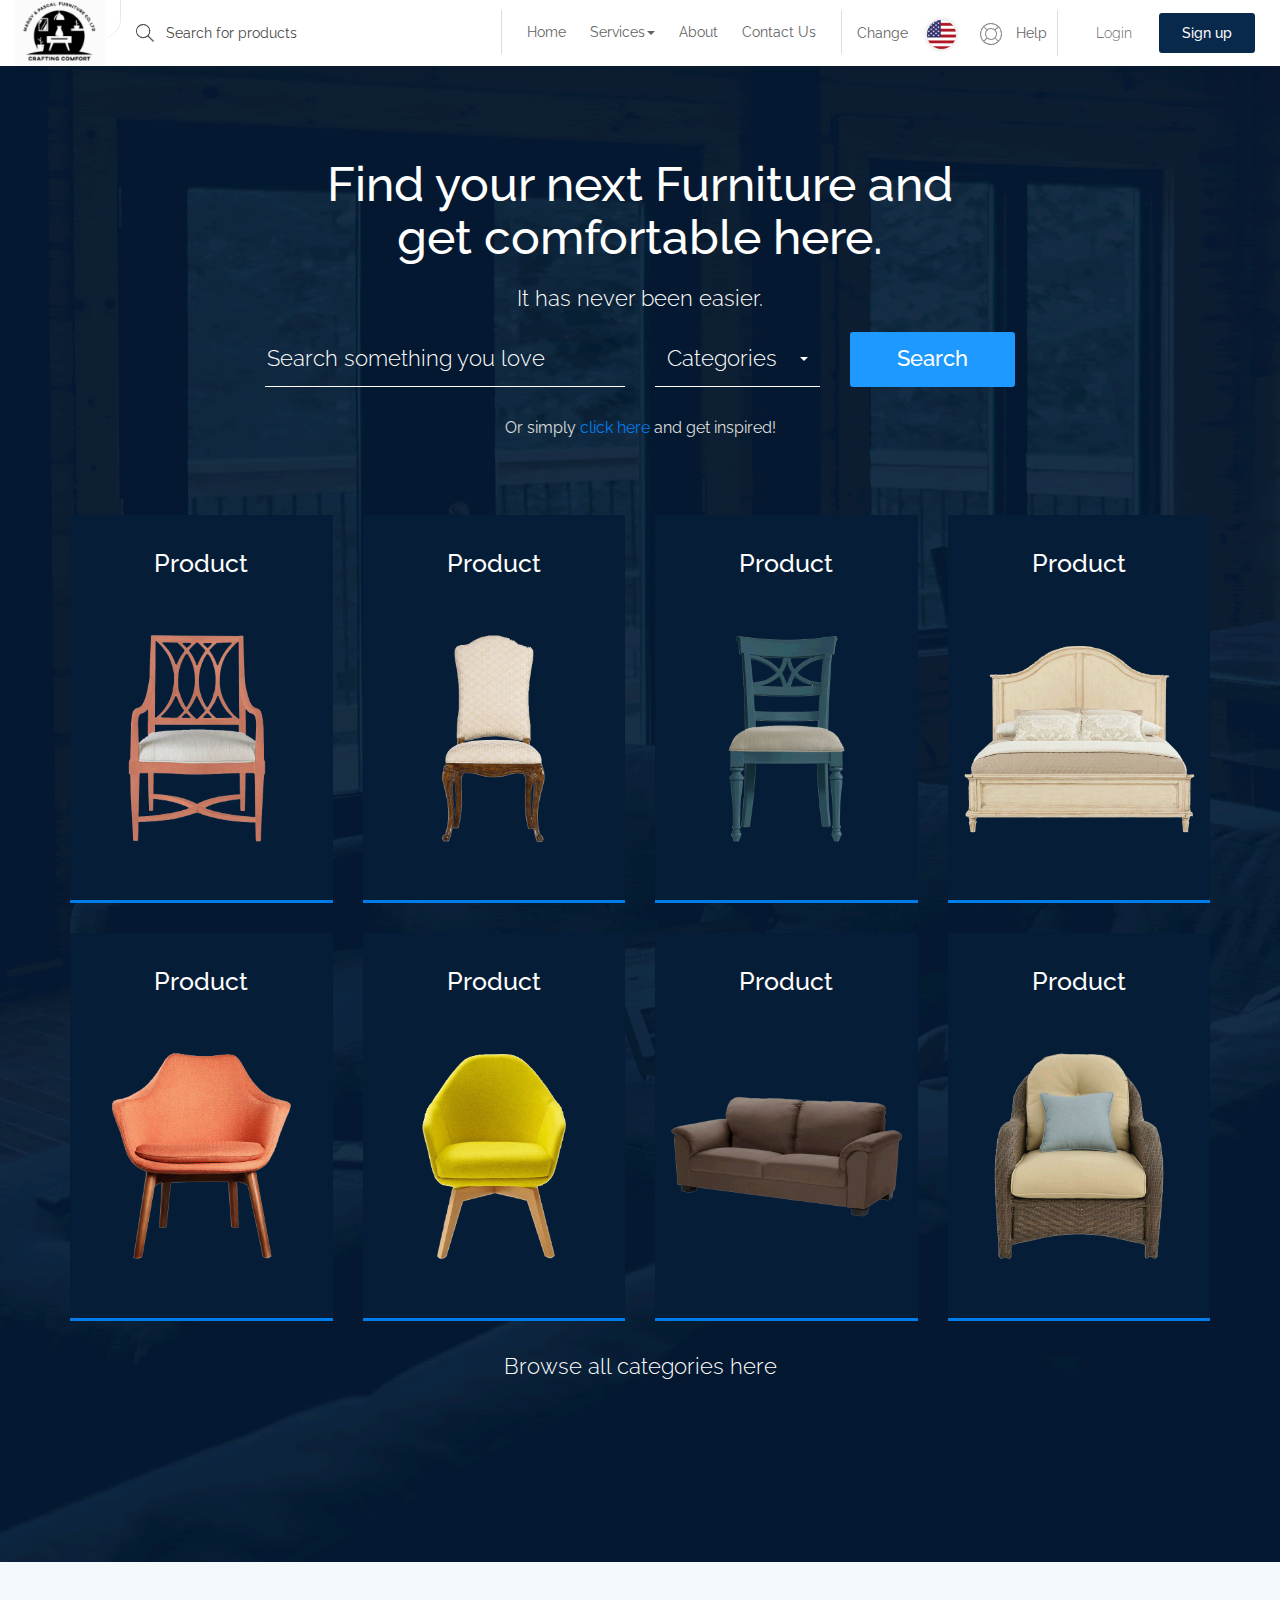
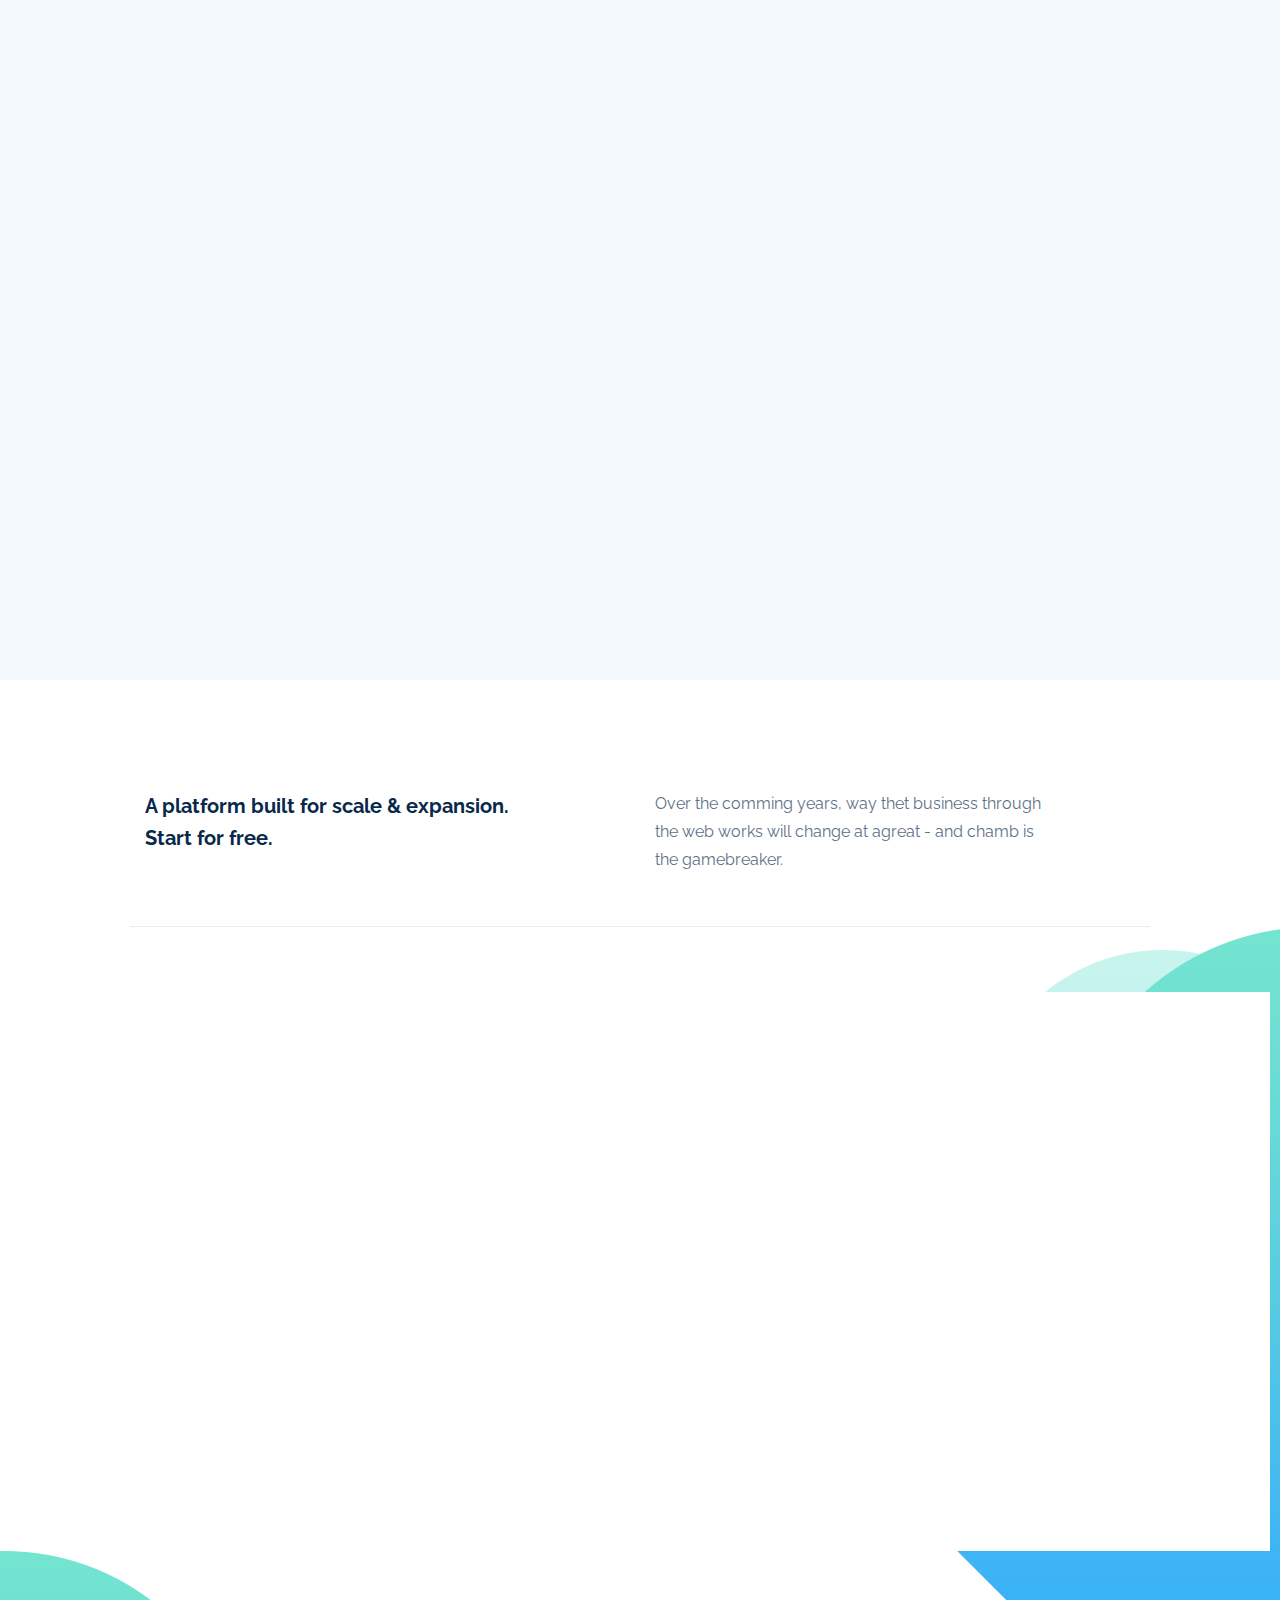
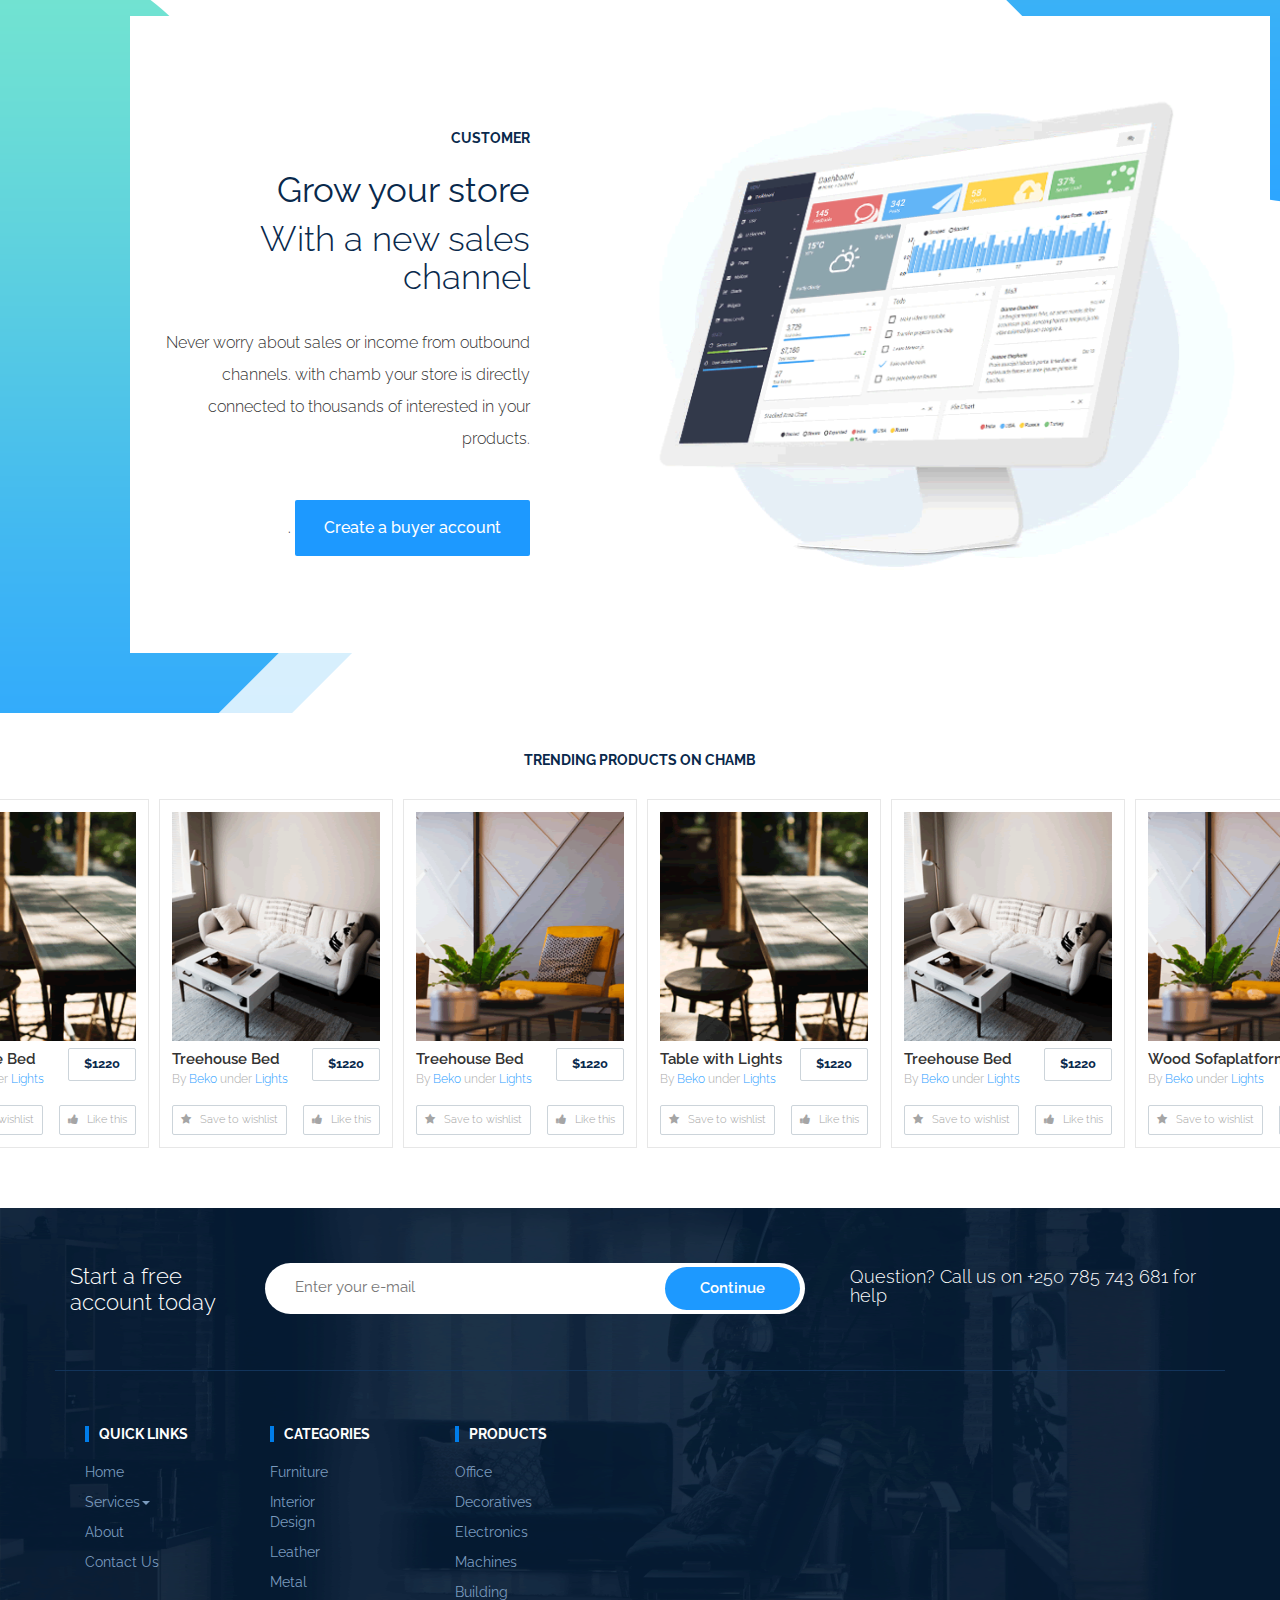
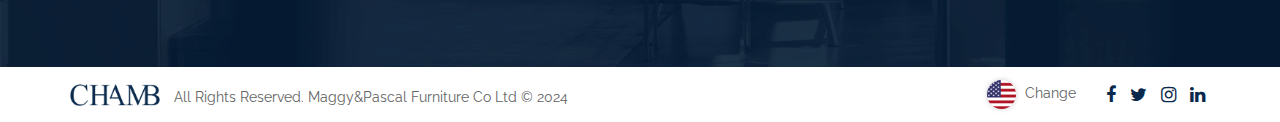
==== index.html @ b32db2e0 "add few content" ====
<!DOCTYPE html>
<html lang="en">
   <head>
      <meta charset="UTF-8">
      <title>Chamb - Responsive E-commerce HTML5 Template</title>
      <meta http-equiv="X-UA-Compatible" content="IE=edge">
      <!--enable mobile device-->
      <meta name="viewport" content="width=device-width, initial-scale=1">
      <!--fontawesome css-->
      <link rel="stylesheet" href="css/font-awesome.min.css">
      <!--bootstrap css-->
      <link rel="stylesheet" href="css/bootstrap.min.css">
      <!--animate css-->
      <link rel="stylesheet" href="css/animate-wow.css">
      <!--main css-->
      <link rel="stylesheet" href="css/style.css">
      <link rel="stylesheet" href="css/bootstrap-select.min.css">
      <link rel="stylesheet" href="css/slick.min.css">
      <!--responsive css-->
      <link rel="stylesheet" href="css/responsive.css">
   </head>
   <body>
      <header id="header" class="top-head">
         <!-- Static navbar -->
         <nav class="navbar navbar-default">
            <div class="container-fluid">
                <div class="row">
                    <div class="col-md-4 col-sm-12 left-rs">
                        <div class="navbar-header">
                            <button type="button" id="top-menu" class="navbar-toggle collapsed" data-toggle="collapse" data-target="#navbar" aria-expanded="false"> 
                                <span class="sr-only">Toggle navigation</span> 
                                <span class="icon-bar"></span> 
                                <span class="icon-bar"></span> 
                                <span class="icon-bar"></span> 
                            </button>
                            <a href="index.html" class="navbar-brand" style="margin-top: -22px;border-radius: 35%;"><img src="images/logomp.png" alt="" /></a>
                        </div>
                        <form class="navbar-form navbar-left web-sh">
                            <div class="form">
                                <input type="text" class="form-control" placeholder="Search for products">
                            </div>
                        </form>
                    </div>
                    <div class="col-md-8 col-sm-12">
                        <div class="right-nav">
                            <div class="login-sr">
                                <div class="login-signup">
                                    <ul>
                                        <li><a href="#">Login</a></li>
                                        <li><a class="custom-b" href="#">Sign up</a></li>
                                    </ul>
                                </div>
                            </div>
                            <div class="help-r hidden-xs">
                                <div class="help-box">
                                    <ul>
                                        <li> <a data-toggle="modal" data-target="#myModal" href="#"> <span>Change</span> <img src="images/flag.png" alt="" /> </a> </li>
                                        <li> <a href="#"><img class="h-i" src="images/help-icon.png" alt="" /> Help </a> </li>
                                    </ul>
                                </div>
                            </div>
                            <div class="nav-b hidden-xs">
                                <div class="nav-box">
                                    <ul>
                                        <li><a href="index.html">Home</a></li>
                                        <li class="dropdown">
                                          <a href="#" class="dropdown-toggle" data-toggle="dropdown" role="button" aria-haspopup="true" aria-expanded="false">Services<span class="caret"></span></a>
                                          <ul class="dropdown-menu">
                                              <li><a href="category.html">Upholstered Living Room Sets</a></li>
                                              <li><a href="category.html">Bedroom Furniture and Bedding</a></li>
                                              <li><a href="category.html">Recliners and Motion Furniture</a></li>
                                              <li><a href="category.html">Wood Furniture</a></li>
                                          </ul>
                                      </li>
                                        <li><a href="about-us.html">About</a></li>
                                        <li><a href="#">Contact Us</a></li>
                                    </ul>
                                </div>
                            </div>
                        </div>
                    </div>
                </div>
            </div>
            <!--/.container-fluid --> 
        </nav>
        
      </header>
      <!-- Modal -->
      <div class="modal fade lug" id="myModal" role="dialog">
         <div class="modal-dialog">
            <!-- Modal content-->
            <div class="modal-content">
               <div class="modal-header">
                  <button type="button" class="close" data-dismiss="modal">&times;</button>
                  <h4 class="modal-title">Change</h4>
               </div>
               <div class="modal-body">
                  <ul>
                     <li><a href="#"><img src="images/flag-up-1.png" alt="" /> English</a></li>
                     <li><a href="#"><img src="images/flag-up-2.png" alt="" /> French </a></li>
                     <li><a href="#"><img src="images/flag-up-2.png" alt="" /> Kinyarwanda </a></li>
                  </ul>
               </div>
            </div>
         </div>
      </div>
      <div id="sidebar" class="top-nav">
         <ul id="sidebar-nav" class="sidebar-nav">
            <li><a href="index.html">Home</a></li>
            <li class="dropdown">
               <a href="#" class="dropdown-toggle" data-toggle="dropdown" role="button" aria-haspopup="true" aria-expanded="false">Services<span class="caret"></span></a>
               <ul class="dropdown-menu">
                   <li><a href="category.html">Upholstered Living Room Sets</a></li>
                   <li><a href="category.html">Bedroom Furniture and Bedding</a></li>
                   <li><a href="category.html">Recliners and Motion Furniture</a></li>
                   <li><a href="category.html">Wood Furniture</a></li>
               </ul>
           </li>
                                        <li><a href="about-us.html">About</a></li>
                                        <li><a href="#">Contact Us</a></li>
            <li><a href="howitworks.html">Help</a></li>
          
         </ul>
      </div>
      <div class="page-content-product">
         <div class="main-product">
            <div class="container">
               <div class="row clearfix">
                  <div class="find-box">
                     <h1>Find your next Furniture and <br>get comfortable here.</h1>
                     <h4>It has never been easier.</h4>
                     <div class="product-sh">
                        <div class="col-sm-6">
                           <div class="form-sh">
                              <input type="text" placeholder="Search something you love" >
                           </div>
                        </div>
                        <div class="col-sm-3">
                           <div class="form-sh">
                              <select class="selectpicker">
                                 <option>Categories</option>
                                 <option>Furniture</option>
                                 <option>Leather</option>
                              </select>
                           </div>
                        </div>
                        <div class="col-sm-3">
                           <div class="form-sh"> <a class="btn" href="category.html">Search</a> </div>
                        </div>
                        <p>Or simply<a href="category.html"> click here </a> and get inspired!</p>
                     </div>
                  </div>
               </div>
               <div class="row clearfix">
                  <div class="col-lg-3 col-sm-6 col-md-3">
                     <a href="productpage.html">
                        <div class="box-img">
                           <h4>Product</h4>
                           <img src="images/product/1.png" alt="" />
                        </div>
                     </a>
                  </div>
                  <div class="col-lg-3 col-sm-6 col-md-3">
                     <a href="productpage.html">
                        <div class="box-img">
                           <h4>Product</h4>
                           <img src="images/product/2.png" alt="" />
                        </div>
                     </a>
                  </div>
                  <div class="col-lg-3 col-sm-6 col-md-3">
                     <a href="productpage.html">
                        <div class="box-img">
                           <h4>Product</h4>
                           <img src="images/product/4.png" alt="" />
                        </div>
                     </a>
                  </div>
                  <div class="col-lg-3 col-sm-6 col-md-3">
                     <a href="productpage.html">
                        <div class="box-img">
                           <h4>Product</h4>
                           <img src="images/product/5.png" alt="" />
                        </div>
                     </a>
                  </div>
                  <div class="col-lg-3 col-sm-6 col-md-3">
                     <a href="productpage.html">
                        <div class="box-img">
                           <h4>Product</h4>
                           <img src="images/product/10.png" alt="" />
                        </div>
                     </a>
                  </div>
                  <div class="col-lg-3 col-sm-6 col-md-3">
                     <a href="productpage.html">
                        <div class="box-img">
                           <h4>Product</h4>
                           <img src="images/product/11.png" alt="" />
                        </div>
                     </a>
                  </div>
                  <div class="col-lg-3 col-sm-6 col-md-3">
                     <a href="productpage.html">
                        <div class="box-img">
                           <h4>Product</h4>
                           <img src="images/product/12.png" alt="" />
                        </div>
                     </a>
                  </div>
                  <div class="col-lg-3 col-sm-6 col-md-3">
                     <a href="productpage.html">
                        <div class="box-img">
                           <h4>Product</h4>
                           <img src="images/product/13.png" alt="" />
                        </div>
                     </a>
                  </div>
                  <div class="categories_link">
                     <a href="#">Browse all categories here</a>
                  </div>
               </div>
            </div>
         </div>
      </div>
      <div class="cat-main-box">
         <div class="container">
            <div class="row panel-row">
               <div class="col-md-4 col-sm-6 wow fadeIn" data-wow-delay="0.0s">
                  <div class="panel panel-default">
                     <div class="panel-body">
                        <img src="images/xpann-icon.jpg" class="icon-small" alt="">
                        <h4>“Chamb” Your Business</h4>
                        <p>Grow easily with chamb. Create free account.
                           We help expanding your business easily.
                        </p>
                     </div>
                  </div>
               </div>
               <div class="col-md-4 col-sm-6 wow fadeIn" data-wow-delay="0.2s">
                  <div class="panel panel-default">
                     <div class="panel-body">
                        <img src="images/create-icon.jpg" class="icon-small" alt="">
                        <h4>Create and add</h4>
                        <p>Grow easily with chamb. Create free account.
                           We help expanding your business easily.
                        </p>
                     </div>
                  </div>
               </div>
               <div class="col-md-4 col-sm-6 wow fadeIn hidden-sm" data-wow-delay="0.4s">
                  <div class="panel panel-default">
                     <div class="panel-body">
                        <img src="images/get-icon.jpg" class="icon-small" alt="">
                        <h4>Get inspired</h4>
                        <p>Grow easily with chamb. Create free account.
                           We help expanding your business easily.
                        </p>
                     </div>
                  </div>
               </div>
            </div>
         </div>
      </div>
      <div class="products_exciting_box">
         <div class="container">
            <div class="row">
               <div class="col-md-6 col-sm-6 wow fadeIn" data-wow-delay="0.2s">
                  <div class="exciting_box f_pd">
                     <img src="images/exciting_img-01.jpg" class="icon-small" alt="" />
                     <h4>Explore <strong>exciting</strong> and exotic products
                        tailored to you.
                     </h4>
                     <p>Lorem ipsum dolor sit amet, consectetur adipiscing elit, sed do eiusmod 
                        tempor incididunt ut labore et dolore magna aliqua. Ut enim ad minim veniam, 
                        quis nostrud exercitation ullamco laboris..
                     </p>
                  </div>
               </div>
               <div class="col-md-6 col-sm-6 wow fadeIn" data-wow-delay="0.4s">
                  <div class="exciting_box l_pd">
                     <img src="images/exciting_img-02.jpg" class="icon-small" alt="" />
                     <h4><strong>List your products on</strong> chamb and grow connections.</h4>
                     <p>Lorem ipsum dolor sit amet, consectetur adipiscing elit, sed do eiusmod 
                        tempor incididunt ut labore et dolore magna aliqua. Ut enim ad minim veniam, 
                        quis nostrud exercitation ullamco laboris..
                     </p>
                  </div>
               </div>
            </div>
         </div>
      </div>
      <div class="start-free-box">
         <div class="container">
            <div class="row">
               <div class="container">
                  <div class="main-start-box">
                     <div class="free-box-a clearfix">
                        <div class="col-md-6 col-sm-6">
                           <div class="left-a-f">
                              <h3>A platform built for scale & expansion. Start for free.</h3>
                           </div>
                        </div>
                        <div class="col-md-6 col-sm-6">
                           <div class="right-a-f">
                              <p>Over the comming years, way thet business through the web
                                 works will change at agreat - and chamb is the
                                 gamebreaker.
                              </p>
                           </div>
                        </div>
                     </div>
                  </div>
               </div>
            </div>
            <div class="row">
               <div class="main-start-box">
                  <div class="bg_img_left"><img src="images/bg_img1.png" alt="#" /></div>
                  <div class="container">
                     <div class="buyer-box clearfix">
                        <div class="col-md-6 col-sm-6 wow fadeIn" data-wow-delay="0.2s">
                           <div class="left-buyer">
                              <img class="img-responsive" src="images/creat_pro.png" alt="#" />
                           </div>
                        </div>
                        <div class="col-md-6 col-sm-6 wow fadeIn" data-wow-delay="0.4s">
                           <div class="right-buyer">
                              <h4>buyer</h4>
                              <h2>Empower your factory<br>
                                 <span>With a new lead Channel</span>
                              </h2>
                              <p>Never worry about sales or income ftom outbound
                                 channels. with chamb your store is directly
                                 connected to thousands of interested in your
                                 products.
                              </p>
                              <a href="#">Create a buyer account</a>
                           </div>
                        </div>
                     </div>
                  </div>
               </div>
            </div>
            <div class="row">
               <div class="bg_img_right"><img src="images/bg_img1.png" alt="#" /></div>
               <div class="main-start-box">
                  <div class="container">
                     <div class="supplier clearfix">
                        <div class="col-md-5 col-sm-6">
                           <div class="left-supplier">
                              <h4>Customer</h4>
                              <h2>Grow your store <br><span>With a new sales channel</span></h2>
                              <p>Never worry about sales or income from outbound
                                 channels. with chamb your store is directly
                                 connected to thousands of interested in your
                                 products.
                              </p>
                              .
                              <a href="#">Create a buyer account</a>
                           </div>
                        </div>
                        <div class="col-md-7 col-sm-6">
                           <div class="right-supplier">
                              <img class="img-responsive" src="images/supplier-pc-img.png" alt="#" />
                           </div>
                        </div>
                     </div>
                  </div>
               </div>
            </div>
         </div>
      </div>
      <div class="products">
         <div class="main-products">
            <h2>TRENDING PRODUCTS ON CHAMB</h2>
            <div class="product-slidr">
               <div class="slider">
                  <div>
                     <div class="prod-box">
                        <div class="prod-i">
                           <img src="images/tr1.png" alt="#" />
                        </div>
                        <div class="prod-dit clearfix">
                           <div class="dit-t clearfix">
                              <div class="left-ti">
                                 <h4>Table with Lights</h4>
                                 <p>By <span>Beko</span> under <span>Lights</span></p>
                              </div>
                              <a href="#">$1220</a>
                           </div>
                           <div class="dit-btn clearfix">
                              <a class="wis" href="#"><i class="fa fa-star" aria-hidden="true"></i> Save to wishlist </a>
                              <a class="thi" href="#"><i class="fa fa-thumbs-up" aria-hidden="true"></i> Like this</a>
                           </div>
                        </div>
                     </div>
                  </div>
                  <div>
                     <div class="prod-box">
                        <div class="prod-i">
                           <img src="images/tr2.png" alt="#" />
                        </div>
                        <div class="prod-dit clearfix">
                           <div class="dit-t clearfix">
                              <div class="left-ti">
                                 <h4>Treehouse Bed</h4>
                                 <p>By <span>Beko</span> under <span>Lights</span></p>
                              </div>
                              <a href="#">$1220</a>
                           </div>
                           <div class="dit-btn clearfix">
                              <a class="wis" href="#"><i class="fa fa-star" aria-hidden="true"></i> Save to wishlist </a>
                              <a class="thi" href="#"><i class="fa fa-thumbs-up" aria-hidden="true"></i> Like this</a>
                           </div>
                        </div>
                     </div>
                  </div>
                  <div>
                     <div class="prod-box">
                        <div class="prod-i">
                           <img src="images/tr3.png" alt="#" />
                        </div>
                        <div class="prod-dit clearfix">
                           <div class="dit-t clearfix">
                              <div class="left-ti">
                                 <h4>Wood Sofaplatform</h4>
                                 <p>By <span>Beko</span> under <span>Lights</span></p>
                              </div>
                              <a href="#">$1220</a>
                           </div>
                           <div class="dit-btn clearfix">
                              <a class="wis" href="#"><i class="fa fa-star" aria-hidden="true"></i> Save to wishlist </a>
                              <a class="thi" href="#"><i class="fa fa-thumbs-up" aria-hidden="true"></i> Like this</a>
                           </div>
                        </div>
                     </div>
                  </div>
                  <div>
                     <div class="prod-box">
                        <div class="prod-i">
                           <img src="images/tr4.png" alt="#" />
                        </div>
                        <div class="prod-dit clearfix">
                           <div class="dit-t clearfix">
                              <div class="left-ti">
                                 <h4>Wall Sticker</h4>
                                 <p>By <span>Beko</span> under <span>Lights</span></p>
                              </div>
                              <a href="#">$1220</a>
                           </div>
                           <div class="dit-btn clearfix">
                              <a class="wis" href="#"><i class="fa fa-star" aria-hidden="true"></i> Save to wishlist </a>
                              <a class="thi" href="#"><i class="fa fa-thumbs-up" aria-hidden="true"></i> Like this</a>
                           </div>
                        </div>
                     </div>
                  </div>
                  <div>
                     <div class="prod-box">
                        <div class="prod-i">
                           <img src="images/tr1.png" alt="#" />
                        </div>
                        <div class="prod-dit clearfix">
                           <div class="dit-t clearfix">
                              <div class="left-ti">
                                 <h4>Treehouse Bed</h4>
                                 <p>By <span>Beko</span> under <span>Lights</span></p>
                              </div>
                              <a href="#">$1220</a>
                           </div>
                           <div class="dit-btn clearfix">
                              <a class="wis" href="#"><i class="fa fa-star" aria-hidden="true"></i> Save to wishlist </a>
                              <a class="thi" href="#"><i class="fa fa-thumbs-up" aria-hidden="true"></i> Like this</a>
                           </div>
                        </div>
                     </div>
                  </div>
                  <div>
                     <div class="prod-box">
                        <div class="prod-i">
                           <img src="images/tr2.png" alt="#" />
                        </div>
                        <div class="prod-dit clearfix">
                           <div class="dit-t clearfix">
                              <div class="left-ti">
                                 <h4>Treehouse Bed</h4>
                                 <p>By <span>Beko</span> under <span>Lights</span></p>
                              </div>
                              <a href="#">$1220</a>
                           </div>
                           <div class="dit-btn clearfix">
                              <a class="wis" href="#"><i class="fa fa-star" aria-hidden="true"></i> Save to wishlist </a>
                              <a class="thi" href="#"><i class="fa fa-thumbs-up" aria-hidden="true"></i> Like this</a>
                           </div>
                        </div>
                     </div>
                  </div>
                  <div>
                     <div class="prod-box">
                        <div class="prod-i">
                           <img src="images/tr3.png" alt="#" />
                        </div>
                        <div class="prod-dit clearfix">
                           <div class="dit-t clearfix">
                              <div class="left-ti">
                                 <h4>Treehouse Bed</h4>
                                 <p>By <span>Beko</span> under <span>Lights</span></p>
                              </div>
                              <a href="#">$1220</a>
                           </div>
                           <div class="dit-btn clearfix">
                              <a class="wis" href="#"><i class="fa fa-star" aria-hidden="true"></i> Save to wishlist </a>
                              <a class="thi" href="#"><i class="fa fa-thumbs-up" aria-hidden="true"></i> Like this</a>
                           </div>
                        </div>
                     </div>
                  </div>
               </div>
            </div>
         </div>
      </div>
      <footer>
         <div class="main-footer">
            <div class="container">
               <div class="row">
                  <div class="footer-top clearfix">
                     <div class="col-md-2 col-sm-6">
                        <h2>Start a free
                           account today
                        </h2>
                     </div>
                     <div class="col-md-6 col-sm-6">
                        <div class="form-box">
                           <input type="text" placeholder="Enter your e-mail" />
                           <button>Continue</button>
                        </div>
                     </div>
                     <div class="col-md-4 col-sm-12">
                        <div class="help-box-f">
                           <h4>Question? Call us on +250 785 743 681 for help</h4>
                          
                        </div>
                     </div>
                  </div>
                  <div class="footer-link-box clearfix">
                     <div class="col-md-6 col-sm-6">
                        <div class="left-f-box">
                           <div class="col-sm-4">
                              <h2>Quick Links</h2>
                              <ul>
                                 <li><a href="index.html">Home</a></li>
                                 <li class="dropdown">
                                   <a href="#" class="dropdown-toggle" data-toggle="dropdown" role="button" aria-haspopup="true" aria-expanded="false">Services<span class="caret"></span></a>
                                   <ul class="dropdown-menu">
                                       <li><a href="category.html">Upholstered Living Room Sets</a></li>
                                       <li><a href="category.html">Bedroom Furniture and Bedding</a></li>
                                       <li><a href="category.html">Recliners and Motion Furniture</a></li>
                                       <li><a href="category.html">Wood Furniture</a></li>
                                   </ul>
                               </li>
                                 <li><a href="about-us.html">About</a></li>
                                 <li><a href="#">Contact Us</a></li>
                             </ul>
                           </div>
                           <div class="col-sm-4">
                              <h2>Categories</h2>
                              <ul class="col-sm-4">
                                 <li><a href="#">Furniture</a></li>
                                 <li><a href="#">Interior Design</a></li>
                                 <li><a href="#">Leather</a></li>
                                 <li><a href="#">Metal</a></li>
                              </ul>
                           </div>
                           <div class="col-sm-4">
                              <h2>Products</h2>
                              <ul class="col-sm-4">
                                 <li><a href="#">Office</a></li>
                                 <li><a href="#">Decoratives</a></li>
                                 <li><a href="#">Electronics</a></li>
                                 <li><a href="#">Machines</a></li>
                                 <li><a href="#">Building</a></li>
                              </ul>
                           </div>
                     </div>
                  </div>
               </div>
            </div>
         </div>
         <div class="copyright">
            <div class="container">
               <div class="row">
                  <div class="col-md-8">
                     <p><img width="90" src="images/logo.png" alt="#" style="margin-top: -5px;" /> All Rights Reserved. Maggy&Pascal Furniture Co Ltd © 2024</p>
                  </div>
                  <div class="col-md-4">
                     <ul class="list-inline socials">
                        <li>
                           <a href="">
                           <i class="fa fa-facebook" aria-hidden="true"></i>
                           </a>
                        </li>
                        <li>
                           <a href="">
                           <i class="fa fa-twitter" aria-hidden="true"></i>
                           </a>
                        </li>
                        <li>
                           <a href="">
                           <i class="fa fa-instagram" aria-hidden="true"></i>
                           </a>
                        </li>
                        <li>
                           <a href="#">
                           <i class="fa fa-linkedin" aria-hidden="true"></i>
                           </a>
                        </li>
                     </ul>
                     <ul class="right-flag">
                        <li><a href="#"><img src="images/flag.png" alt="" /> <span>Change</span></a></li>
                     </ul>
                  </div>
               </div>
            </div>
         </div>
      </footer>
      <!--main js--> 
      <script src="js/jquery-1.12.4.min.js"></script> 
      <!--bootstrap js--> 
      <script src="js/bootstrap.min.js"></script> 
      <script src="js/bootstrap-select.min.js"></script>
      <script src="js/slick.min.js"></script> 
      <script src="js/wow.min.js"></script>
      <!--custom js--> 
      <script src="js/custom.js"></script>
   </body>
</html>
---- css/style.css ----
/*-------------------------------------------------------------------------------------- 
	Theme Name: Chamb - Responsive E-commerce HTML5 Template 
---------------------------------------------------------------------------------------- 
    
	1. IMPORT FILES
	2. BASE CSS 
	3. HEADER
	   - Logo
	   - Search Bar
	4. PAGE CONTENT PRODUCT 
	5. SECTION
	   - Products Exciting
	   - Start Free
	6. PRODUCT
	7. FOOTER
	   - Copyright
	8. INNER PAGE   
	   - How it Works
	   - About Us
	   - Terms Page
	   - Cooming Soon
	   - Category
	   - Profile
	   - Pricing
	   - Product Page
	   - New Layout css
	
--------------------------------------------------------------------------------------*/

/*------------------------------------------------------------- 
	1. IMPORT FILES
-------------------------------------------------------------*/

@import url('https://fonts.googleapis.com/css?family=Raleway:100,100i,200,200i,300,300i,400,400i,500,500i,600,600i,700,700i,800,800i,900,900i');

/**-- font-family: 'Raleway', sans-serif; --**/


/*------------------------------------------------------------- 
	2. BASE CSS 
-------------------------------------------------------------*/

body {
	font-family: 'Raleway', sans-serif;
	font-weight: 400;
	margin: 0px;
	overflow-x: hidden;
	padding: 0px;
}

h1,
h2,
h3,
h4,
h5 {
	margin: 0
}

h1,
h2,
h3,
h4,
h5,
h6 {
	margin: 0px;
	padding: 0px;
}

ul,
ol {
	list-style: none;
	margin: 0px;
	padding: 0px;
}

a,
a:hover,
a:focus {
	-webkit-text-decoration: none;
	-moz-text-decoration: none;
	-ms-text-decoration: none;
	-o-text-decoration: none;
	text-decoration: none;
	transition: ease all 0.5s;
}

img {
	max-width: 100%;
	height: auto;
}

input,
textarea {
	outline: none;
	border: none;
	resize: none;
}


/*------------------------------------------------------------- 
	2. HEADER 
-------------------------------------------------------------*/

header .navbar {
	border-radius: 0px;
}

#header.top-head {
	background: #fff;
}

header .navbar-default {
	background-color: transparent;
	border: none;
	margin-bottom: 0px;
	position: relative;
	-webkit-box-shadow: 0 15px 19px -19px rgba(0, 0, 0, 0.1);
	box-shadow: 0 15px 19px -19px rgba(0, 0, 0, 0.1);
}

header .navbar-default .navbar-header {
	z-index: 1030;
	position: relative;
	background: #fff;
}

/*== Logo ==*/

.navbar-brand {
	float: left;
	padding: 21px 15px;
	font-size: 18px;
	line-height: 20px;
	height: 66px;
	border-right: 1px solid #e8e8e8;
}

.web-sh.navbar-form {
	padding: 16px 15px;
	margin: 0px;
	width: 72%;
	border: none;
}

.left-rs {}

.navbar-brand>img {
	width: 90px;
}

.web-sh.navbar-form input {
	width: 100%;
	background: none;
	border: none;
	box-shadow: none;
	background-image: url("../images/search-icon.png");
	background-repeat: no-repeat;
	background-position: left;
	padding-left: 30px;
	color: #474747;
	font-weight: 400;
}

.web-sh.navbar-form input::-webkit-input-placeholder {
	/* Chrome */
	color: #474747;
}

.web-sh.navbar-form input:-ms-input-placeholder {
	/* IE 10+ */
	color: #474747;
}

.web-sh.navbar-form input::-moz-placeholder {
	/* Firefox 19+ */
	color: #474747;
	opacity: 1;
}

.web-sh.navbar-form input:-moz-placeholder {
	/* Firefox 4 - 18 */
	color: #474747;
	opacity: 1;
}

.iq-search .search-btn span {
	font-size: 0;
}

/*== Search Bar ==*/

.search-box {
	background: #fff;
	display: block;
	margin: 0;
	opacity: 0 !important;
	padding: 15px;
	position: absolute;
	right: 0;
	top: -9999px !important;
	transition: visibility 300ms ease 0s, opacity 300ms ease 0s;
	visibility: hidden;
	width: 327px;
	z-index: 888;
	-webkit-box-shadow: 0 0 20px 0 rgba(0, 0, 0, 0.2);
	-moz-box-shadow: 0 0 20px 0 rgba(0, 0, 0, 0.2);
	box-shadow: 0 0 20px 0 rgba(0, 0, 0, 0.2);
}

.iq-search .search-box input {
	background: transparent;
	border-radius: 0;
	border: 1px solid #eee;
	padding-left: 15px;
	box-shadow: none;
	color: #666;
}

.iq-search i {
	cursor: pointer;
	font-size: 18px;
	position: absolute;
	right: 27px;
	top: 24px;
}

.iq-search .search-btn::before {
	content: "\f002";
	font-family: "FontAwesome";
	font-size: 14px;
	font-weight: normal;
	left: 0;
	position: absolute;
	text-indent: 0;
	top: 50%;
	margin-top: -9px;
}

.iq-search.search-open .search-btn::before {
	content: "\f00d ";
}

.sidebar-nav {
	position: absolute;
	top: 66px;
	width: 100%;
	list-style: none;
	margin: 0;
	padding: 0;
}

#sidebar {
	margin-right: -100%;
	right: 0;
	width: 100%;
	background: #09294c;
	position: fixed;
	height: 100%;
	overflow-y: auto;
	z-index: 1000;
	top: 0;
	-webkit-transition: all .6s cubic-bezier(.19, 1, .22, 1);
	transition: all .6s cubic-bezier(.19, 1, .22, 1);
}

.top-nav ul {
	margin: 0px;
	padding: 0px;
}

.top-nav ul li {
	padding: 10px 20px;
}

.top-nav ul li a {
	color: #fff;
	font-size: 14px;
	font-weight: 400;
}

#sidebar.active {
	right: 100%;
	width: 100%;
	transition: all .5s ease-out 0s;
	-webkit-transition: all .5s ease-out 0s;
	-moz-transition: all .5s ease-out 0s;
	-ms-transition: all .5s ease-out 0s;
	-o-transition: all .5s ease-out 0s;
}

.right-nav {
	float: right;
	padding-right: 10px;
}

.login-sr {
	float: right;
	margin-left: 15px;
}

.login-signup {
	padding: 13px 0px;
}

.login-signup ul {
	margin: 0px;
	padding: 0px;
	list-style: none;
}

.login-signup ul li {
	display: inline-block;
}

.login-signup ul li a {
	font-family: 'Raleway', sans-serif;
	font-weight: 300;
	color: #636363;
	text-decoration: none;
	font-size: 14px;
	display: block;
	padding: 10px 23px;
}

.login-signup ul li a:hover {
	color: #1e96ff;
}

.login-signup ul li a.custom-b {
	background: #09294c;
	border-radius: 3px;
	font-family: 'Raleway', sans-serif;
	font-weight: 500;
	color: #fff;
	padding: 10px 23px;
}

.login-signup ul li a.custom-b:hover {
	background: #1d99ff;
}

.help-r {
	float: right;
}

.help-r {}

.help-box {
	margin: 10px 0px;
	border-right: 1px solid #dcdcdc;
}

.help-box ul {
	padding: 2px 10px 2px 0;
}

.help-box ul li {
	margin: 0px;
	padding: 0px;
	display: inline-block;
	padding-left: 15px;
}

.help-box ul li a {
	font-family: 'Raleway', sans-serif;
	font-weight: 400;
	color: #636363;
	text-decoration: none;
	font-size: 14px;
	line-height: 42px;
}

.help-box ul li a:hover {
	color: #1e96ff;
}

.help-box ul li a span {
	padding-right: 10px;
}

.help-box ul li a .h-i {
	padding-right: 10px;
}

.fixed-menu {
	position: fixed;
	width: 100%;
	top: 0;
	left: 0;
	z-index: 999;
	background-color: #ffffff;
	transition: 0.5s;
	padding: 0px;
	box-shadow: 0 15px 19px -19px rgba(0, 0, 0, 0.1);
}

.nav-b {
	float: right;
}

.nav-box {
	margin: 10px 0px;
	border-right: 1px solid #dcdcdc;
	border-left: 1px solid #dcdcdc;
	padding: 0px 15px;
}

.nav-box ul {
	padding: 12px 0px;
}

.nav-box ul li {
	display: inline-block;
}

.nav-box ul li a {
	font-family: 'Raleway', sans-serif;
	font-weight: 300;
	color: #636363;
	text-decoration: none;
	font-size: 14px;
	padding: 0px 10px;
	font-weight: 400;
}

.nav-box ul li a:hover {
	color: #1e96ff;
}

/*------------------------------------------------------------- 
	4. PAGE CONTENT PRODUCT
-------------------------------------------------------------*/

.page-content-product {}

.main-product {
	background-color: #09284b;
	background-image: url('../images/bg_main.png');
	padding-bottom: 180px;
	background-position: center center;
}

.find-box {
	max-width: 780px;
	margin: 0 auto;
	width: 100%;
	padding: 92px 0px 75px 0px;
}

.find-box h1 {
	font-family: 'Raleway', sans-serif;
	font-weight: 500;
	color: #fff;
	font-size: 48px;
	text-align: center;
	padding-bottom: 22px;
}

.find-box h4 {
	font-family: 'Raleway', sans-serif;
	font-weight: 300;
	color: #fff;
	font-size: 22px;
	text-align: center;
	padding-bottom: 22px;
}

.product-sh {}

.form-sh input {
	background: none;
	border: none;
	border-bottom: 1px solid #ffffff;
	width: 100%;
	min-height: 55px;
	color: #fff;
	font-size: 22px;
	font-weight: 300;
}

.form-sh input::-webkit-input-placeholder {
	/* Chrome */
	color: #ffffff;
}

.form-sh input:-ms-input-placeholder {
	/* IE 10+ */
	color: #ffffff;
}

.form-sh input::-moz-placeholder {
	/* Firefox 19+ */
	color: #ffffff;
	opacity: 1;
}

.form-sh input:-moz-placeholder {
	/* Firefox 4 - 18 */
	color: #ffffff;
	opacity: 1;
}

.form-sh .bootstrap-select:not([class*="col-"]):not([class*="form-control"]):not(.input-group-btn) {
	width: 100%;
}

.form-sh .btn-default {
	background-color: transparent;
	border: none;
	border-bottom: 1px solid #fff;
	border-radius: 0px;
	color: #fff;
	font-size: 22px;
	font-weight: 300;
	min-height: 55px;
}

.form-sh .open>.dropdown-toggle.btn-default:hover {
	background-color: transparent;
	color: #ffffff;
}

.form-sh .bootstrap-select .dropdown-toggle:focus {
	border: none;
	border-bottom: 1px solid #fff;
	outline: none !important;
}

.btn-group.open .dropdown-toggle {
	box-shadow: none;
}

.form-sh .btn-default.active,
.form-sh .btn-default:active,
.form-sh .open>.dropdown-toggle.btn-default {
	background-color: transparent;
	color: #fff;
}

.form-sh .dropup .dropdown-menu,
.form-sh .navbar-fixed-bottom .dropdown .dropdown-menu {
	margin: 0px;
	border-radius: 0px;
}

.form-sh .dropdown-menu {
	margin: 0px;
	border-radius: 0px;
}

.form-sh a.btn {
	background: #1d99ff;
	color: #ffffff;
	min-height: 55px;
	width: 100%;
	line-height: 38px;
	font-size: 22px;
	font-weight: 500;
	border-radius: 3px;
}

.form-sh a.btn:hover {
	color: #fff;
	background-color: #007dea;
	border-color: #0077e0;
}

.form-sh .bootstrap-select.btn-group .dropdown-menu {
	background: #09294c;
	padding: 0px;
}

.form-sh .bootstrap-select.btn-group .dropdown-menu li a {
	color: #fff;
	padding: 10px 15px;
}

.form-sh .bootstrap-select.btn-group .dropdown-menu li a:hover,
.form-sh .bootstrap-select.btn-group .dropdown-menu li a:focus {
	background: #1d99ff;
}

.product-sh p {
	clear: both;
	margin: 0px;
	text-align: center;
	padding-top: 30px;
	color: #ddd;
	font-size: 16px;
}

.product-sh p a {
	color: #007dea;
}

.product-sh p a:hover,
.product-sh p a:focus {
	color: #007dea;
}

.box-img {
	background: #051d36;
	text-align: center;
	padding-bottom: 30px;
	min-height: 280px;
	margin-bottom: 30px;
	position: relative;
	border-bottom: solid #007dea 3px;
	transition: ease all 0.5s;
}

.box-img h4 {
	color: #fff;
	padding-top: 35px;
	padding-bottom: 30px;
	font-size: 25px;
	font-weight: 500;
	transition: all 0.3s ease 0s;
	letter-spacing: 0px;
}

.box-img:hover {
	cursor: pointer;
	transform: scale(1.1);
	background: #007dea;
}

.food {
	position: absolute;
	right: 0px;
	top: 40%;
}

.categories_link {
	text-align: center;
	clear: both;
}

.categories_link a {
	color: #fff;
	font-size: 22px;
	font-weight: 300;
}

.categories_link a:hover {
	color: #1d99ff;
}

/*------------------------------------------------------------- 
	5. SECTION
-------------------------------------------------------------*/

.cat-main-box {
	background: #f4f9fd;
}

.panel-row {
	margin-bottom: 60px;
}

.cat-main-box .panel {
	border-radius: 3px;
	-webkit-box-shadow: 0 3px 5px rgba(0, 0, 0, .03);
	box-shadow: 0 3px 5px rgba(0, 0, 0, .03);
	position: relative;
	margin-top: -80px;
}

.cat-main-box .panel .panel-body {
	padding: 35px 40px;
	background: #fff;
}

.cat-main-box .panel .icon-small {
	margin-bottom: 15px;
}

.cat-main-box .panel h4 {
	color: #333;
	font-size: 22px;
	font-weight: 400;
	margin-top: 10px;
	margin-bottom: 15px;
	font-family: 'Raleway', sans-serif;
}

.cat-main-box .panel .panel-body p {
	height: 66px;
	margin-bottom: 0;
	font-size: 14px;
	font-weight: 400;
	color: #607086;
	line-height: 1.5;
}

.panel-default {
	border-color: transparent;
}

/*-- Products Exciting --*/

.products_exciting_box {
	background: #f4f9fd;
	padding: 20px 0px;
}

.exciting_box .icon-small {
	margin-bottom: 35px;
	margin-top: 26px;
}

.exciting_box {
	position: relative;
}

.exciting_box h4 {
	font-size: 26px;
	color: #263238;
	padding-bottom: 30px;
	line-height: 32px;
	font-family: 'Raleway', sans-serif;
}

.exciting_box p {
	font-size: 16px;
	color: #455a65;
	margin: 0px;
	padding-bottom: 45px;
	line-height: 30px;
}

.f_pd::after {
	border-right: 1px solid #e2e2e2;
	content: "";
	background: #e2e2e2;
	width: 1px;
	height: 100%;
	position: absolute;
	right: -15px;
	top: 0px;
}

.f_pd h4 {
	padding-right: 109px;
}

.f_pd p {
	padding-right: 109px;
}

.l_pd {
	padding-left: 55px;
}

.l_pd h4 {
	padding-right: 50px;
}

.l_pd p {
	padding-right: 50px;
}

/*-- Start Free --*/

.start-free-box {
	padding: 60px 0px;
}

.main-start-box {
	padding: 0px 60px;
}

.free-box-a {
	border-bottom: 1px solid #e9edef;
	padding-bottom: 52px;
	padding-top: 50px;
}

.left-a-f h3 {
	color: #09294c;
	font-size: 20px;
	font-weight: 700;
	padding-right: 82px;
	line-height: 32px;
}

.right-a-f p {
	margin: 0px;
	color: #607087;
	font-size: 16px;
	padding-right: 85px;
	line-height: 28px;
}

.buyer-box {
	padding: 60px 0px 40px 0px;
	background: rgba(255, 255, 255, 1);
	margin-top: 65px;
}

.supplier {
	padding: 60px 0px 40px 0px;
	background: rgba(255, 255, 255, 1);
	margin-top: 65px;
}

.left-buyer {}

.left-buyer img {
	width: 100%;
}

.right-buyer {
	padding-top: 52px;
	padding-left: 65px;
}

.right-buyer h4 {
	font-family: 'Raleway', sans-serif;
	font-size: 14px;
	font-weight: 700;
	color: #09294c;
	padding-bottom: 25px;
	text-transform: uppercase;
}

.right-buyer h2 {
	font-family: 'Raleway', sans-serif;
	font-size: 35px;
	font-weight: 400;
	color: #09294c;
	padding-bottom: 30px;
}

.right-buyer h2 span {
	font-weight: 300;
	padding-top: 10px;
	display: block;
}

.right-buyer p {
	margin: 0px;
	font-weight: 300;
	font-family: 'Raleway', sans-serif;
	font-size: 16px;
	line-height: 32px;
	padding-bottom: 45px;
}

.right-buyer a {
	background: #06203c;
	color: #fff;
	font-size: 16px;
	font-weight: 500;
	font-family: 'Raleway', sans-serif;
	padding: 16px 28px;
	display: inline-block;
	border-radius: 2px;
}

.left-supplier {
	text-align: right;
	padding-top: 55px;
	padding-right: 60px;
}

.left-supplier h4 {
	font-family: 'Raleway', sans-serif;
	font-size: 14px;
	font-weight: 700;
	color: #09294c;
	padding-bottom: 25px;
	text-transform: uppercase;
}

.left-supplier h2 {
	font-family: 'Raleway', sans-serif;
	font-size: 35px;
	font-weight: 400;
	color: #09294c;
	padding-bottom: 30px;
}

.left-supplier h2 span {
	font-weight: 300;
	padding-top: 10px;
	display: block;
}

.left-supplier p {
	margin: 0px;
	font-weight: 300;
	font-family: 'Raleway', sans-serif;
	font-size: 16px;
	line-height: 32px;
	padding-bottom: 45px;
}

.left-supplier a {
	background: #1d99ff;
	color: #fff;
	font-size: 16px;
	font-weight: 500;
	font-family: 'Raleway', sans-serif;
	padding: 17px 29px;
	display: inline-block;
	border-radius: 2px;
}

.right-supplier img {}

/*------------------------------------------------------------- 
	6. PRODUCT
-------------------------------------------------------------*/

.products {
	padding: 40px 0px 60px 0px;
	background: #fff;
	position: relative;
}

.main-products {}

.main-products h2 {
	font-weight: 700;
	font-family: 'Raleway', sans-serif;
	color: #09294c;
	padding-bottom: 30px;
	font-size: 14px;
	text-align: center;
}

.slick-slide {
	-webkit-transform: scale(1);
	transform: scale(1);
	-webkit-transition: 0.3s ease-in-out all;
	transition: 0.3s ease-in-out all;
}

.switch {
	background: #000;
}

.slider {
	margin: 0 auto;
	position: relative;
}

.prod-box {
	border: 1px solid #e7e7e7;
	background: #fff;
	padding: 12px;
	margin: 0px 15px;
}

.prod-i img {
	width: 100%;
}

.left-ti {
	float: left;
}

.dit-t {
	padding: 7px 0px;
}

.dit-t h4 {
	font-size: 15px;
	font-family: 'Raleway', sans-serif;
	font-weight: 600;
	color: #333333;
	margin-bottom: 3px;
	margin-top: 3px;
}

.dit-t p {
	font-size: 12px;
	font-family: 'Raleway', sans-serif;
	font-weight: 300;
	color: #acacac;
	margin: 0px;
}

.dit-t p span {
	color: #2da0ff;
}

.dit-t a {
	background: #ffffff;
	border: 1px solid #ccd4da;
	border-radius: 2px;
	color: #09294c;
	font-size: 13px;
	font-family: 'Raleway', sans-serif;
	font-weight: 700;
	float: right;
	padding: 6px 15px;
}

.dit-btn a {
	background: #ffffff;
	border: 1px solid #ccd4da;
	border-radius: 2px;
	color: #a5a5a5;
	font-size: 11px;
	font-family: 'Raleway', sans-serif;
	font-weight: 300;
	padding: 6px 15px;
}

.dit-btn a:hover {
	color: #1c95fd;
}

.wis {
	float: left;
}

.thi {
	float: right;
}

.dit-btn {
	padding-top: 10px;
}

.dit-btn a i {
	padding-right: 6px;
}

.product-slidr .slider .slick-prev {
	display: none;
}

.product-slidr .slider .slick-next {
	display: none;
}

/*------------------------------------------------------------- 
	7. FOOTER
-------------------------------------------------------------*/

.main-footer {
	background-image: url('../images/footer_bg.png');
	padding: 55px 0px 0px 0px;
	background-size: cover;
	background-position: center center;
}

.footer-top {
	padding-bottom: 55px;
	border-bottom: 1px solid #12345b;
}

.footer-top h2 {
	color: #fff;
	font-size: 22px;
	font-family: 'Raleway', sans-serif;
	font-weight: 300;
	line-height: 26px;
}

.form-box {
	position: relative;
	margin-right: 15px;
}

.form-box input {
	width: 100%;
	box-sizing: border-box;
	background: #fff;
	color: #646464;
	min-height: 51px;
	border-radius: 2px;
	padding-left: 30px;
	font-size: 15px;
	font-family: 'Raleway', sans-serif;
	padding-right: 140px;
	border-radius: 50px;
}

.form-box button {
	border: none;
	background: #1d99ff;
	color: #fff;
	padding: 11px 35px 11px;
	border-radius: 2px;
	font-weight: 600;
	font-size: 15px;
	position: absolute;
	right: 5px;
	top: 4px;
	border-radius: 50px;
}

.form-box button:hover {
	background-color: #007dea;
}

.help-box-f {}

.help-box-f h4 {
	color: #fff;
	font-family: 'Raleway', sans-serif;
	font-size: 18px;
	font-weight: 300;
	padding: 4px 0px;
}

.help-box-f p {
	color: #fff;
	font-family: 'Raleway', sans-serif;
	font-size: 13px;
	font-weight: 300;
	margin: 0px;
	padding-top: 3px;
}

.footer-link-box {
	padding-top: 55px;
	padding-bottom: 55px;
}

.left-f-box {}

.left-f-box h2 {
	color: #fff;
	font-family: 'Raleway', sans-serif;
	font-size: 14px;
	font-weight: 700;
	padding: 0 0 0 10px;
	text-transform: uppercase;
	border-left: solid #007dea 4px;
	margin-bottom: 20px;
	line-height: normal;
}

.left-f-box ul {
	margin: 0px;
	padding: 0px;
}

.left-f-box ul li {
	padding-bottom: 10px;
}

.left-f-box ul li a {
	color: #7b9bbf;
	font-family: 'Raleway', sans-serif;
	font-size: 14px;
	font-weight: 400;
}

.left-f-box ul li a:hover {
	color: #fff;
}

.right-f-box {}

.right-f-box h2 {
	color: #fff;
	font-family: 'Raleway', sans-serif;
	font-size: 14px;
	font-weight: 700;
	margin-bottom: 20px;
	text-transform: uppercase;
	padding: 0 0 0 10px;
	border-left: solid #007dea 4px;
}

.right-f-box ul {
	margin: 0px;
	padding: 0px;
}

.right-f-box ul li {
	padding-bottom: 10px;
}

.right-f-box ul li a {
	color: #7b9bbf;
	font-family: 'Raleway', sans-serif;
	font-size: 14px;
	font-weight: 400;
}

.right-f-box ul li a:hover {
	color: #fff;
}

/*-- Copyright --*/

.copyright {
	background: #ffffff;
}

.copyright p {
	margin-top: 20px;
	font-size: 14px;
	color: #636363;
}

.copyright p img {
	margin-right: 10px;
}

.copyright p a {
	color: #636363;
}

.copyright p a:hover {
	text-decoration: underline;
}

.copyright .socials {
	float: right;
	padding: 15px 0px;
}

.copyright .socials {
	margin: 0px;
}

.copyright .socials li {
	margin: 0px;
}

.copyright .socials li a {
	color: #09294c;
	font-size: 18px;
}

.right-flag {
	display: inline-block;
	float: right;
	padding: 8px 0px;
	margin-right: 25px;
}

.right-flag {}

.right-flag li {}

.right-flag li a {
	color: #626262;
}


/*------------------------------------------------------------- 
	8. INNER PAGE 
-------------------------------------------------------------*/

/*-- How it Works --*/

.section-how-it-works {
	padding: 70px 0px;
}

.left-works-box {}

.left-works-box h2 {
	font-size: 50px;
	color: #333335;
	font-family: 'Raleway', sans-serif;
	font-weight: 300;
	padding-bottom: 30px;
}

.left-works-box h2 span {
	font-weight: 400;
}

.left-works-box p {
	font-family: 'Raleway', sans-serif;
	font-weight: 300;
	font-size: 20px;
	margin: 0px;
	color: #333335;
	padding-right: 80px;
	line-height: 37px;
	padding-bottom: 50px;
}

.form-email-box {}

.form-email-box h3 {
	color: #333335;
	font-family: 'Raleway', sans-serif;
	font-weight: 700;
	font-size: 18px;
	padding-bottom: 15px;
}

.box-email {
	position: relative;
}

.box-email input {
	width: 100%;
	background: #ffffff;
	border: 1px solid #e7e7e7;
	border-radius: 2px;
	min-height: 51px;
	padding-left: 21px;
	font-family: 'Raleway', sans-serif;
	font-size: 14px;
}

.box-email button {
	position: absolute;
	right: 0;
	top: 0;
	background: #0a284c;
	color: #fff;
	font-size: 13px;
	font-weight: 700;
	border: none;
	border-radius: 2px;
	padding: 11px 15px;
	margin: 5px 7px;
	font-family: 'Raleway', sans-serif;
}

.right-works-box {}

.right-works-box {}

.small-box {}

.how-text-left {
	float: left;
	width: 40%;
	color: #48cca4;
	font-weight: bold;
	font-size: 200px;
	padding-top: 100px;
}

.how-dit-right {
	float: left;
	width: 60%;
}

.dit-img {}

.dit-img img {
	padding-bottom: 50px;
}

.how-dit-right h3 {
	color: #333335;
	font-size: 14px;
	font-weight: 700;
	text-transform: uppercase;
	padding-bottom: 18px;
	font-family: 'Raleway', sans-serif;
}

.how-dit-right h2 span {
	font-weight: 700;
}

.how-dit-right h2 {
	color: #333335;
	font-size: 32px;
	font-weight: 400;
	padding-bottom: 34px;
	line-height: 42px;
	font-family: 'Raleway', sans-serif;
}

.how-dit-right p {
	color: #68696b;
	font-size: 16px;
	font-family: 'Raleway', sans-serif;
	padding-right: 50px;
	line-height: 28px;
	margin-bottom: 20px;
}

.line {
	width: 1px;
	height: 105px;
	background-color: #dfdfdf;
	margin: 15px 28px;
}

.searching-box .how-text-left {
	color: #0a284c;
}

.sellers-box .how-text-left {
	color: #4eadff;
}

.works-systems {
	background: #fff;
	padding: 70px 0px;
}

.sys-box-left-a {}

.sys-box-left-a h2 {
	color: #333333;
	font-size: 27px;
	font-weight: 700;
	line-height: 41px;
	padding-bottom: 30px;
	font-family: 'Raleway', sans-serif;
	padding-top: 50px;
}

.sys-box-left-a p {
	color: #343434;
	font-size: 16px;
	margin-bottom: 35px;
	padding-right: 20px;
	line-height: 30px;
	font-family: 'Raleway', sans-serif;
}

.sys-box-right-a {
	margin-bottom: 50px;
}

.sys-box-left-b {
	margin: 50px 0px;
}

.sys-box-right-b {}

.sys-box-right-b h2 {
	color: #333333;
	font-size: 27px;
	font-weight: 700;
	line-height: 41px;
	padding-bottom: 30px;
	padding-top: 90px;
	font-family: 'Raleway', sans-serif;
}

.sys-box-right-b p {
	color: #343434;
	font-size: 16px;
	margin-bottom: 35px;
	padding-right: 20px;
	line-height: 30px;
	font-family: 'Raleway', sans-serif;
}

.sys-box-left-c {}

.sys-box-left-c h2 {
	color: #333333;
	font-size: 27px;
	font-weight: 700;
	line-height: 41px;
	padding-bottom: 30px;
	padding-top: 90px;
	font-family: 'Raleway', sans-serif;
}

.sys-box-left-c p {
	color: #343434;
	font-size: 16px;
	margin-bottom: 35px;
	padding-right: 20px;
	line-height: 30px;
	font-family: 'Raleway', sans-serif;
}

.sys-box-right-c {
	padding: 50px 0px;
}

.section-safety {
	background-color: #09284b;
	background-image: -webkit-gradient(linear, left top, left bottom, from(#111318), to(#1f2126));
	background-image: linear-gradient(180deg, #111318 0, #1f2126 100%);
	padding: 55px 0 70px;
}

.section-safety h2 {
	color: #FFF;
	font-size: 26px;
	font-weight: 300;
	line-height: 56px;
	margin-bottom: 44px;
	font-family: 'Raleway', sans-serif;
}

.section-benefits .benenfit-box {
	margin-bottom: 50px;
}

.benenfit-box {
	margin-bottom: 45px;
}

.benenfit-box .icon-b {
	margin-bottom: 26px;
	min-height: 56px;
}

.benenfit-box h3 {
	color: #fff;
	font-weight: 300;
	font-size: 20px;
	padding-bottom: 20px;
	font-family: 'Raleway', sans-serif;
}

.benenfit-box p {
	color: #aeb0af;
	font-size: 14px;
	font-weight: 300;
	line-height: 28px;
	font-family: 'Raleway', sans-serif;
}

.benenfit-box p a {
	text-decoration: underline;
	color: #b9babc;
}

.faq-box {
	background: #f4f9fd;
	padding: 65px 0px;
}

.faq-main-box {}

.faq-main-box h2 {
	color: #07284b;
	font-size: 26px;
	font-family: 'Raleway', sans-serif;
	padding-bottom: 55px;
	padding-left: 15px;
	padding-right: 15px;
}

.faq-main-box .panel-group .panel-title a {
	font-size: 17px;
	position: relative;
	display: block;
	text-decoration: none;
	padding: 35px 0px;
}

.panel-title>a:before {
	position: absolute;
	top: 0;
	right: 27px;
	bottom: 0;
	display: block;
	width: 26px;
	height: 27px;
	margin: auto;
	content: '';
	-webkit-transition-duration: .3s;
	transition-duration: .3s;
	-webkit-transform: rotate(45deg);
	transform: rotate(45deg);
	background: url(../images/plus-icon.png) center no-repeat;
}

.panel-title>a.collapsed:before {
	-webkit-transform: rotate(0);
	transform: rotate(0);
}

.panel-title>a:hover,
.panel-title>a:active,
.panel-title>a:focus {
	text-decoration: none;
}

.faq-main-box .panel-group .panel-default>.panel-heading {
	background-color: transparent;
	padding: 0px;
}

.faq-main-box .panel-group .panel-heading {
	padding: 10px 0px;
}

.faq-main-box .panel-group .panel {
	background-color: transparent;
}

.faq-main-box .panel-group .panel-default .panel-body {
	padding: 15px 0px;
}

.lug .modal-header {
	background: #09294c;
	color: #ffffff;
}

.lug .modal-header .close {
	color: #ffffff;
	opacity: .5;
}

.lug .modal-header .close:focus,
.lug .modal-header .close:hover {
	opacity: 1;
}

.lug .modal-body ul {}

.lug .modal-body ul li {
	display: inline-block;
	margin-right: 15px;
}

.lug .modal-body ul li a {
	font-size: 18px;
	color: #333333;
}

.lug .modal-body ul li a:hover {
	color: #1d99ff;
}

.lug .modal-body ul li a img {
	width: 26px;
	height: 26px;
	margin-right: 15px;
}

/*-- About Us --*/

.section-gradient {
	background-color: #09284b;
	background-image: linear-gradient(to bottom, #010f1f 0, #051b34 100%);
	position: relative;
}

.section-gradient .map {
	position: absolute;
	width: 100%;
	top: 0;
	left: 0;
	height: 100%;
	background: url(../images/map.png) center no-repeat;
}

.main-template-about h1 {
	color: #fff;
	font-size: 49px;
	font-weight: 400;
	line-height: 59.92px;
	margin-bottom: 60px;
	margin-top: 125px;
}

.main-template-about p.lead {
	color: #fff;
	font-size: 20px;
	font-weight: 300;
	line-height: 36px;
	margin-bottom: 85px;
}

.about-icons {
	margin-bottom: 150px;
}

.do {
	background-color: #021020;
	position: relative;
}

.blue-light {
	background-color: #051b34;
	height: 50%;
	position: absolute;
	width: 100%;
}

.does-box {
	margin-bottom: 20px;
	background-color: #fff;
	-webkit-box-shadow: 0 1px 1px rgba(0, 0, 0, .05);
	box-shadow: 0 1px 1px rgba(0, 0, 0, .05);
}

.does-box .panel-body {
	padding: 58px 65px;
	background: #FFF;
}

.main-template-about .does-box .panel-body h2 {
	color: #333;
	font-size: 28px;
	font-weight: 400;
	line-height: 56px;
	margin-bottom: 40px;
}

.main-template-about .does-box .panel-body p {
	color: #333;
	font-size: 16px;
	font-weight: 400;
	line-height: 32px;
	margin-bottom: 40px;
}

.main-template-about .does-box img {
	position: absolute;
	left: 0;
	right: 0;
	bottom: -350px;
	margin: auto;
	max-width: 100%;
	height: auto;
}

.create {
	background-color: #021020;
	padding-top: 420px;
}

.main-template-about .create h2 {
	color: #9aa9ba;
	font-size: 28px;
	font-weight: 400;
	line-height: 56px;
}

.main-template-about .create p {
	color: #9aa9ba;
	font-size: 16px;
	font-weight: 400;
	line-height: 32px;
	margin-bottom: 40px;
}

.blue-dark {
	background-color: #021020;
	top: 0;
	height: 50%;
	position: absolute;
	width: 100%;
}

.light-blue-grad {
	position: absolute;
	top: 50%;
	background-color: #c4d5e5;
	background-image: linear-gradient(to bottom, #d9e0e7 0, #fff 100%);
	width: 100%;
	height: 513px;
}

.account-box {
	position: relative;
}

.account-box .blue-form {
	padding: 60px 50px;
	text-align: center;
	background-color: #09284b;
}

.account-box .blue-form h2 {
	color: #fff;
	font-size: 30px;
	font-weight: 300;
	margin-bottom: 15px;
}

.form-inline {
	margin-top: 3px;
	background: #FFF;
	padding: 7px;
	border: 1px solid #e7e7e7;
	border-radius: 3px;
	max-width: 420px;
	width: 100%;
	margin: 0 auto;
	position: relative;
	min-height: 51px;
}

.form-inline input {
	border: none;
	width: 100%;
	padding: 7px 15px;
	padding-right: 128px;
	font-size: 16px;
	color: #646464;
}

.form-inline .btn.btn-primary {
	position: absolute;
	right: 0px;
	top: 0px;
	background: #1d99ff;
	border: none;
	font-weight: 700;
	padding: 10px 31px;
	margin: 5px 4px;
}

.form-inline .btn.btn-primary:hover {
	background-color: #007dea;
}

.account-box .blue-form p {
	margin-top: 15px;
	color: #fff;
	font-size: 13px;
	font-weight: 300;
	margin-bottom: 15px;
}

.account-box .blue-form .blue-form_question {
	border-top: 1px solid #1d4c82;
	color: #fff;
	font-size: 19px;
	font-weight: 300;
	padding-top: 15px;
}

.section-white {
	padding-bottom: 60px;
}

.section-white h2 {
	color: #333;
	font-size: 28px;
	font-weight: 700;
	line-height: 56px;
	margin-bottom: 20px;
	padding-top: 45px;
}

.section-white p {
	color: #333;
	font-size: 16px;
	font-weight: 400;
	line-height: 32px;
	margin-bottom: 40px;
}

.section-white .img-description {
	margin-top: 6px;
	margin-bottom: 68px;
}

.rectange {
	box-shadow: 0 2px 5px rgba(0, 0, 0, .03);
	border: 1px solid #e7e7e7;
	background-color: #fff;
	text-align: center;
	padding: 34px 40px 30px;
	margin-bottom: 20px;
}

.rectange .rectange_title {
	margin-top: 0;
	color: #333;
	font-size: 18px;
	font-weight: 700;
	line-height: 1px;
	margin-bottom: 20px;
}

.rectange .rectange_text {
	color: #727272;
	font-size: 14px;
	font-weight: 400;
	line-height: 26px;
	margin-bottom: 15px;
}

.rectange .rectange_link {
	color: #1e96ff;
	font-size: 16px;
	font-weight: 400;
	line-height: 28px;
	text-decoration: underline;
}

/*-- Terms Page --*/

.terms-conditions {
	padding-bottom: 70px;
	background: #f4f9fd;
}

.terms-title {
	border-bottom: 1px solid #e8edf3;
	padding: 15px 0 10px;
}

.terms-title .breadcrumb {
	background-color: transparent;
	margin-bottom: 0px;
}

.terms-title .breadcrumb li a {
	color: #979694;
}

.terms-title .breadcrumb>.active {
	color: #09294c;
}

.terms-title .breadcrumb>li+li::before {
	content: "\f101";
	font-family: 'FontAwesome';
	font-size: 12px;
}

.terms-box {
	padding: 35px 0px 0px 0px;
}

.terms-box h2 {
	color: #333333;
	font-size: 25px;
	padding-bottom: 25px;
}

.terms-box p {
	font-size: 14px;
	line-height: 25px;
	color: #343436;
	padding-bottom: 20px;
	font-weight: 400;
	margin: 0px;
}

.terms-box h3 {
	color: #333333;
	font-size: 16px;
	padding-bottom: 12px;
	font-weight: 700;
}

/*-- Cooming Soon --*/

.soon-gradient {
	background-color: #09284b;
	background-image: linear-gradient(to bottom, #010f1f 0, #051b34 100%);
	position: relative;
}

.soon-gradient .map {
	position: absolute;
	width: 100%;
	top: 9%;
	left: 0;
	height: 561px;
	background: url(../images/map.png) center no-repeat;
}

.cooming-logo {
	padding: 9px 0px;
}

.top-soon {
	padding: 50px 0px 70px 0px;
}

.top-soon .right-flag {
	padding: 0px 0px;
	margin-right: 0px;
}

.top-soon .right-flag li a {
	color: #ffffff;
}

.expand {}

.expand h2 {
	color: #fff;
	font-size: 49px;
	font-weight: 400;
	line-height: 59.92px;
	margin-bottom: 0px;
	padding-bottom: 55px;
	margin-top: 0px;
}

.expand p.lead {
	color: #fff;
	font-size: 20px;
	font-weight: 300;
	line-height: 36px;
	margin-bottom: 85px;
}

.get-box h4 {
	color: #fff;
	font-size: 30px;
	padding-bottom: 32px;
}

.get-form {
	width: 100%;
	position: relative;
}

.get-form input {
	width: 100%;
	min-height: 50px;
	border-radius: 2px;
	padding: 15px 20px;
	padding-right: 80px;
}

.get-form button {
	position: absolute;
	right: 0px;
	top: 0px;
	background: #1d99ff;
	border: none;
	font-weight: 700;
	padding: 11px 31px;
	margin: 4px 5px;
}

.get-box p {
	font-size: 14px;
	color: #ffffff;
	padding-top: 22px;
}

.cooming-pc-box {
	padding: 70px 99px;
}

.cooming-pc-box img {
	width: 100%;
}

.soon-does-box {}

.soon-does-box h2 {
	color: #fff;
	font-size: 28px;
	padding-bottom: 40px;
}

.soon-does-box p {
	font-size: 16px;
	color: #fff;
	line-height: 34px;
	padding-bottom: 30px;
	margin: 0px;
	font-weight: 400;
}

.bot-box {
	border-top: 1px solid #1d3b5c;
	padding: 38px 0px 68px 0px;
}

.bot-box p {
	color: #798492;
	font-size: 13px;
}

.bot-box {
	clear: both;
}

/*-- Category --*/

.furniture-box {
	background: #f4f9fd;
}

.furniture-main h2 {
	color: #333333;
	font-size: 31px;
	font-weight: 400;
	padding: 20px 0px;
	padding-left: 15px;
}

.furniture-left {}

.furniture-left h3 {
	font-size: 11px;
	color: #333333;
	font-weight: 700;
	text-transform: uppercase;
	padding-bottom: 25px;
}

.furniture-right {
	margin-top: 15px;
}

.furniture-right h3 {
	font-size: 14px;
	color: #fff;
	font-weight: 500;
	text-transform: none;
	padding: 15px 25px;
	margin-bottom: 10px;
	box-shadow: 0 6px 10px -5px rgba(0, 0, 0, 0.1);
	background: #09294c;
}

.by-box .ui-state-default,
.by-box .ui-widget-content .ui-state-default,
.by-box .ui-widget-header .ui-state-default,
.by-box .ui-button,
html .ui-button.ui-state-disabled:hover,
html .ui-button.ui-state-disabled:active {
	background: #09294c;
	border: 1px solid #09294c;
	border-radius: 50%;
}

.by-box .ui-slider-horizontal .ui-slider-range {
	background: #123a67;
}

.by-box .ui-widget.ui-widget-content {
	background: #ffffff;
	-webkit-box-shadow: 0 0px 8px 3px rgba(0, 0, 0, 0.1);
	box-shadow: 0 0px 8px 3px rgba(0, 0, 0, 0.1);
	border: none;
	border-radius: 25px;
}

.by-box h5 {
	font-size: 13px;
	color: #333;
	padding-bottom: 15px;
}

.by-box p {
	color: #7a7a7b;
	padding: 5px 0px;
	margin: 0px;
}

.by-box p input {
	width: 100%;
	text-align: center;
	padding: 10px 0;
}

.by-com {}

.by-com h5 {
	font-size: 13px;
	color: #333;
	padding-bottom: 15px;
}

.list-b {
	background: #ffffff;
	-webkit-box-shadow: 0 6px 10px -5px rgba(0, 0, 0, 0.1);
	box-shadow: 0 6px 10px -5px rgba(0, 0, 0, 0.1);
}

#boxscroll {
	padding: 12px 10px;
	height: 280px;
	width: 100%;
	border: none;
	overflow: auto;
	margin-bottom: 20px;
}

[type="checkbox"]:not(:checked),
[type="checkbox"]:checked {
	position: absolute;
	left: -9999px;
	opacity: 0;
}

[type="checkbox"].filled-in:checked.chk-col-blue+label:after {
	border: 1px solid #dfdfdf;
	background-color: transparent;
}

[type="checkbox"]:checked.chk-col-blue+label:before {
	border-right: 2px solid #df4c18;
	border-bottom: 2px solid #df4c18;
}

[type="checkbox"].filled-in:checked+label:before {
	border-right: 2px solid #3bb076 !important;
	border-bottom: 2px solid #3bb076 !important;
}

[type="checkbox"]+label {
	padding-left: 26px;
	line-height: 28px;
	font-size: 13px;
	font-weight: normal;
	position: relative;
	font-weight: 500;
	margin: 5px 10px;
}

[type="checkbox"].filled-in:not(:checked)+label:after {
	height: 18px;
	width: 18px;
	background-color: transparent;
	border: 1px solid #999999;
	top: 0px;
	z-index: 0;
}

[type="checkbox"].filled-in:checked+label:after {
	top: 0;
	width: 18px;
	height: 18px;
	border: 2px solid #f44336;
	background-color: #f44336;
	z-index: 0;
}

[type="checkbox"].filled-in:checked+label:before {
	top: 0;
	left: 0px;
	width: 8px;
	height: 12px;
}

[type="checkbox"]:checked+label:before {
	top: -4px;
	left: -2px;
	width: 11px;
	height: 19px;
}

[type="checkbox"]:indeterminate+label:before {
	top: -11px;
	left: -12px;
	width: 10px;
	height: 22px;
	border-top: none;
	border-left: none;
	border-right: 1px solid #f44336;
	border-bottom: none;
	-webkit-transform: rotate(90deg);
	transform: rotate(90deg);
	-webkit-backface-visibility: hidden;
	backface-visibility: hidden;
	-webkit-transform-origin: 100% 100%;
	transform-origin: 100% 100%;
}

[type="checkbox"]:indeterminate:disabled+label:before {
	border-right: 2px solid rgba(0, 0, 0, 0.26);
	background-color: transparent;
}

[type="checkbox"].filled-in+label:after {
	border-radius: 2px;
}

[type="checkbox"].filled-in+label:before,
[type="checkbox"].filled-in+label:after {
	content: '';
	left: 0;
	position: absolute;
	/* .1s delay is for check animation */
	transition: border .25s, background-color .25s, width .20s .1s, height .20s .1s, top .20s .1s, left .20s .1s;
	z-index: 1;
}

[type="checkbox"].filled-in:not(:checked)+label:before {
	width: 0;
	height: 0;
	border: 3px solid transparent;
	left: 6px;
	top: 10px;
	-webkit-transform: rotateZ(37deg);
	transform: rotateZ(37deg);
	-webkit-transform-origin: 20% 40%;
	transform-origin: 100% 100%;
}

[type="checkbox"].filled-in:not(:checked)+label:after {
	height: 15px;
	width: 15px;
	background-color: transparent;
	border: 1px solid #dfdfdf;
	top: 5px;
	z-index: 0;
}

[type="checkbox"].filled-in:checked+label:before {
	top: 5px;
	left: 1px;
	width: 8px;
	height: 13px;
	border-top: 2px solid transparent;
	border-left: 2px solid transparent;
	border-right: 2px solid #3bb076;
	border-bottom: 2px solid #3bb076;
	-webkit-transform: rotateZ(37deg);
	transform: rotateZ(37deg);
	-webkit-transform-origin: 100% 100%;
	transform-origin: 100% 100%;
}

[type="checkbox"].filled-in:checked+label:after {
	top: 5px;
	width: 15px;
	height: 15px;
	border: 1px solid #f44336;
	background-color: #f44336;
	z-index: 0;
}

[type="checkbox"].filled-in.tabbed:focus+label:after {
	border-radius: 2px;
	border-color: #5a5a5a;
	background-color: rgba(0, 0, 0, 0.1);
}

[type="checkbox"].filled-in.tabbed:checked:focus+label:after {
	border-radius: 2px;
	background-color: #f44336;
	border-color: #f44336;
}

[type="checkbox"].filled-in:disabled:not(:checked)+label:before {
	background-color: transparent;
	border: 2px solid transparent;
}

[type="checkbox"].filled-in:disabled:not(:checked)+label:after {
	border-color: transparent;
	background-color: #BDBDBD;
}

[type="checkbox"].filled-in:disabled:checked+label:before {
	background-color: transparent;
}

[type="checkbox"].filled-in:disabled:checked+label:after {
	background-color: #BDBDBD;
	border-color: #BDBDBD;
}

.left-list-f {}

.left-list-f .panel-title>a::before {
	display: none;
}

.left-list-f .panel-default>.panel-heading {
	background-color: transparent;
	border: none;
}

.left-list-f .panel-default {
	background: #f4f9fd;
	border: none;
	box-shadow: none;
}

.left-list-f .panel-group .panel+.panel {
	margin: 0px;
}

.left-list-f .panel-title {
	font-size: 13px;
}

.right-list-f {
	padding: 0px;
}

.right-list-f ul {
	margin: 0px;
	padding: 0px;
}

.right-list-f ul li {
	background: #ffffff;
	-webkit-box-shadow: 0 6px 10px -5px rgba(0, 0, 0, 0.1);
	box-shadow: 0 6px 10px -5px rgba(0, 0, 0, 0.1);
	padding: 10px;
	margin-bottom: 20px;
}

.right-list-f ul li a {
	color: #333;
	font-size: 15px;
}

.right-list-f ul li a img {
	margin-right: 5px;
	margin-left: 5px;
}

.furniture-middle {
	padding: 12px 0px;
}

.big-dit-b {
	background: #fff;
}

.left-big h3 {
	font-size: 13px;
	font-family: 'Raleway', sans-serif;
	font-weight: 700;
	color: #333333;
	padding-top: 12px;
}

.left-big p {
	font-size: 12px;
	font-family: 'Raleway', sans-serif;
	font-weight: 400;
	color: #acacac;
	margin: 5px 0 0 0;
	padding-bottom: 25px;
}

.left-big p span {
	color: #2da0ff;
}

.prod-btn a {
	background: #ffffff;
	border: 1px solid #ccd4da;
	border-radius: 2px;
	color: #a5a5a5;
	font-size: 12px;
	font-family: 'Raleway', sans-serif;
	font-weight: 500;
	padding: 6px 12px;
	display: inline-block;
	margin-right: 8px;
}

.prod-btn a:hover {
	color: #1c95fd;
}

.prod-btn p {
	display: inline-block;
	margin-right: 0px;
	padding-bottom: 0px;
}

.big-dit-b .col-md-6 {
	padding: 0px;
}

.tight-btn-b {
	width: 100%;
	padding: 12px 0px;
}

.tight-btn-b a {
	background: #ffffff;
	border: 1px solid #ccd4da;
	border-radius: 2px;
	color: #09294c;
	font-size: 13px;
	font-family: 'Raleway', sans-serif;
	font-weight: 700;
	float: right;
	padding: 6px 25px;
}

.tight-btn-b .view-btn {
	float: right !important;
	background: #26ca97 !important;
	border: 1px solid #1fb587 !important;
	color: #ffffff;
	margin-left: 13px;
	padding: 6px 15px;
}

.like-list {
	padding: 12px 0px;
	float: right;
}

.like-list ul {}

.like-list ul li {
	float: left;
	margin-right: -6px;
	position: relative;
	z-index: 2;
}

.im-b {
	width: 28px;
	border-radius: 50%;
	border: 2px solid #fff;
}

.im-b img {
	border-radius: 50%;
}

.im-b i {
	color: #c5c6ce;
}

.like-list ul li:last-child .im-b {
	border: none;
	text-align: center;
	height: 26px;
	width: 26px;
	line-height: 26px;
}

.big-box {
	padding: 12px;
	-webkit-box-shadow: 0 6px 10px -5px rgba(0, 0, 0, 0.1);
	box-shadow: 0 6px 10px -5px rgba(0, 0, 0, 0.1);
	background: #fff;
}

.small-box-c {
	-webkit-box-shadow: 0 6px 10px -5px rgba(0, 0, 0, 0.1);
	box-shadow: 0 6px 10px -5px rgba(0, 0, 0, 0.1);
	background: #fff;
	padding: 12px;
}

.small-img-b img {
	width: 100%;
}

.cat-pd {
	padding: 20px 0px;
}

.small-box-c .prod-btn a {
	margin-right: 5px;
	padding: 6px 6px;
}

.small-box-c .prod-btn a:hover {
	color: #1c95fd;
}

.small-box-c .prod-btn p {
	color: #a5a5a5;
	font-size: 12px;
}

.small-box-c .prod-btn {
	padding-top: 15px;
}

.sk-wave {
	margin: 40px auto;
	width: 50px;
	height: 40px;
	text-align: center;
	font-size: 10px;
}

.sk-wave .sk-rect {
	background-color: #113053;
	height: 100%;
	width: 6px;
	display: inline-block;
	-webkit-animation: sk-waveStretchDelay 1.2s infinite ease-in-out;
	animation: sk-waveStretchDelay 1.2s infinite ease-in-out;
}

.sk-wave .sk-rect1 {
	-webkit-animation-delay: -1.2s;
	animation-delay: -1.2s;
}

.sk-wave .sk-rect2 {
	-webkit-animation-delay: -1.1s;
	animation-delay: -1.1s;
}

.sk-wave .sk-rect3 {
	-webkit-animation-delay: -1s;
	animation-delay: -1s;
}

.sk-wave .sk-rect4 {
	-webkit-animation-delay: -0.9s;
	animation-delay: -0.9s;
}

.sk-wave .sk-rect5 {
	-webkit-animation-delay: -0.8s;
	animation-delay: -0.8s;
}

@-webkit-keyframes sk-waveStretchDelay {
	0%,
	40%,
	100% {
		-webkit-transform: scaleY(0.4);
		transform: scaleY(0.4);
	}
	20% {
		-webkit-transform: scaleY(1);
		transform: scaleY(1);
	}
}

@keyframes sk-waveStretchDelay {
	0%,
	40%,
	100% {
		-webkit-transform: scaleY(0.4);
		transform: scaleY(0.4);
	}
	20% {
		-webkit-transform: scaleY(1);
		transform: scaleY(1);
	}
}

.loding-box {
	clear: both;
	padding: 25px 0px;
	text-align: center;
}

.loding-box a {
	margin: 0px;
	padding: 0px;
	display: inline-block;
}

.loding-box a .sk-wave {
	float: left;
	margin: 10px auto;
}

.loding-box a span {
	float: left;
	padding: 18px 10px;
	font-size: 13px;
	color: #646565;
	font-weight: 400;
}

/*-- Profile --*/

.profile-b {
	position: relative;
}

.profile-b img {
	width: 100%;
}

.profile-b::before {
	content: "";
	position: absolute;
	/* Permalink - use to edit and share this gradient: http://colorzilla.com/gradient-editor/#ffffff+0,000000+100&0+0,1+100 */
	background: -moz-linear-gradient(top, rgba(255, 255, 255, 0) 0%, rgba(0, 0, 0, 1) 100%);
	/* FF3.6-15 */
	background: -webkit-linear-gradient(top, rgba(255, 255, 255, 0) 0%, rgba(0, 0, 0, 1) 100%);
	/* Chrome10-25,Safari5.1-6 */
	background: linear-gradient(to bottom, rgba(255, 255, 255, 0) 0%, rgba(0, 0, 0, 1) 100%);
	/* W3C, IE10+, FF16+, Chrome26+, Opera12+, Safari7+ */
	filter: progid:DXImageTransform.Microsoft.gradient( startColorstr='#00ffffff', endColorstr='#000000', GradientType=0);
	/* IE6-9 */
	height: 180px;
	bottom: 0px;
	left: 0px;
	width: 100%;
	opacity: 0.5;
}

.dit-p {
	width: 100%;
	position: absolute;
	bottom: 0px;
}

.profile-left-b {
	float: left;
	padding-bottom: 21px;
}

.profile-left-b ul {
	margin: 0px;
	padding: 0px;
}

.profile-left-b ul li {
	display: inline-block;
	border-right: 1px solid #fff;
	padding: 0px 5px;
}

.profile-left-b ul li a {
	font-size: 17px;
	font-weight: 400;
	color: #fff;
}

.profile-left-b ul li:last-child {
	border: none;
}

.profile-right-b {
	float: right;
	padding-bottom: 21px;
}

.profile-right-b a.vi-btn {
	background: #fff;
	color: #333333;
	border-radius: 2px;
	font-size: 13px;
	font-weight: 700;
	padding: 9px 25px;
	display: inline-block;
}

.profile-right-b a.fo-btn {
	background: #1f95ff;
	color: #fff;
	border-radius: 2px;
	font-size: 13px;
	font-weight: 700;
	padding: 9px 25px;
	display: inline-block;
	margin-left: 20px;
}

.product-profile-box {}

.profile-pro-left {
	margin-top: -88px;
}

.left-profile-box-m {
	margin-left: 15px;
}

.pr {
	padding-right: 0px;
}

.left-profile-box-m h3 {
	font-size: 16px;
	font-weight: 700;
	padding-top: 10px;
	padding-bottom: 8px;
	float: left;
}

.check-box {
	position: relative;
	display: inline-block;
	width: 20px;
	height: 20px;
	background: #27cb98;
	border-radius: 50%;
	margin: 9px 5px;
	-webkit-box-shadow: 0 2px 10px 0px rgba(0, 0, 0, 0.1);
	box-shadow: 0 2px 10px 0px rgba(0, 0, 0, 0.1);
}

.check-box::before {
	top: 2px;
	left: 2px;
	width: 8px;
	height: 13px;
	border-top: 2px solid transparent;
	border-left: 2px solid transparent;
	border-right: 2px solid #fff !important;
	border-bottom: 2px solid #fff !important;
	-webkit-transform: rotateZ(37deg);
	transform: rotateZ(37deg);
	-webkit-transform-origin: 100% 100%;
	transform-origin: 100% 100%;
	position: absolute;
	content: "";
}

.left-profile-box-m p {
	font-size: 13px;
	color: #979797;
	margin: 0px;
	padding-bottom: 17px;
	display: inline-block;
}

.left-profile-box-m p img {
	margin-right: 10px;
}

.left-profile-box-m a {
	background: #1f95ff;
	color: #fff;
	font-size: 14px;
	font-weight: 700;
	padding: 12px 6px;
	border-radius: 2px;
	margin-bottom: 19px;
	display: block;
	text-align: center;
	clear: both;
}

.pro-img {
	background: #fff;
	padding: 8px;
	border-radius: 2px;
	-webkit-box-shadow: 0 6px 10px -5px rgba(0, 0, 0, 0.1);
	box-shadow: 0 6px 10px -5px rgba(0, 0, 0, 0.1);
}

.profile-pro-right {
	padding-top: 10px;
}

.profile-pro-right .panel-default {
	background-color: transparent;
	margin: 0px;
}

.profile-pro-right .panel-default>.panel-heading {
	background-color: transparent;
	border: none;
	padding: 0px;
}

.profile-pro-right .panel-default>.panel-heading {
	margin-bottom: 15px;
}

.profile-pro-right .nav>li>a:focus,
.nav>li>a:hover {
	background-color: transparent;
	border: none;
}

.profile-pro-right .nav-tabs>li>a {
	font-size: 16px;
	font-weight: 400;
	color: #353334;
	border: none;
	border-bottom: 2px solid transparent;
	margin: 0px;
	border-radius: 0px;
	padding: 10px 0px;
}

.profile-pro-right .nav-tabs>li>a span {
	color: #1f96fe;
}

.profile-pro-right .nav-tabs>li {
	margin: 0px;
	margin: 0px 10px;
}

.profile-pro-right .nav-tabs>li.active>a,
.profile-pro-right .nav-tabs>li.active>a:focus,
.profile-pro-right .nav-tabs>li.active>a:hover {
	border: none;
	border-bottom: 2px solid #c6c6c6;
	font-weight: 700;
	color: #333333;
}

.profile-pro-right .nav-tabs {
	border-bottom: none;
}

.right-t {}

.profile-pro-right .panel-default .panel-body {
	padding: 15px 6px;
}

.product-box-main .small-box-c {
	margin-bottom: 20px;
}

.product-box-main .small-box-c .prod-btn a:hover {
	color: #1c95fd;
}

.about-box h2 {
	color: #333;
	font-size: 28px;
	font-weight: 400;
	line-height: 56px;
	margin-bottom: 40px;
}

.about-box p {
	color: #333;
	font-size: 16px;
	font-weight: 400;
	line-height: 32px;
	margin-bottom: 40px;
}

/*-- Pricing --*/

.section-pricing {
	background: #07203e;
	background: -moz-linear-gradient(top, #07203e 0, #07223f 8%, #092344 14%, #072442 16%, #0a2445 16%, #082545 23%, #092648 23%, #092847 28%, #0a264b 33%, #0a2749 34%, #0b294b 34%, #0b294b 100%);
	background: -webkit-linear-gradient(top, #07203e 0, #07223f 8%, #092344 14%, #072442 16%, #0a2445 16%, #082545 23%, #092648 23%, #092847 28%, #0a264b 33%, #0a2749 34%, #0b294b 34%, #0b294b 100%);
	background: linear-gradient(to bottom, #07203e 0, #07223f 8%, #092344 14%, #072442 16%, #0a2445 16%, #082545 23%, #092648 23%, #092847 28%, #0a264b 33%, #0a2749 34%, #0b294b 34%, #0b294b 100%);
	filter: progid:DXImageTransform.Microsoft.gradient( startColorstr='#07203e', endColorstr='#0b294b', GradientType=0);
	padding-top: 95px;
}

.section-pricing h2 {
	font-size: 50px;
	font-weight: 400;
	line-height: 56px;
	margin-bottom: 30px;
	color: #fff;
}

.section-pricing .lead {
	font-size: 18px;
	font-weight: 300;
	line-height: 28px;
	margin-bottom: 60px;
	color: #fff;
}

.pricing-features {}

.pricing-wrapper .pricing-body {
	padding: 17px 34px 30px;
}

.pricing-body .pricing-features {
	min-height: 190px;
}

.pricing-body .pricing-features li {
	color: #fff;
	text-align: left;
	font-size: 14px;
	line-height: 27px;
	padding: 0px;
	font-weight: 300;
}

.pricing-wrapper .pricing-body .select {
	margin-top: 15px;
	font-size: 16px !important;
	font-weight: 500 !important;
	background-color: #1e96ff;
	border-radius: 3px;
	line-height: 45px;
	padding: 0 15px;
	color: #fff;
	text-align: center;
}

.pricing-wrapper .pricing-body .select:hover {
	color: #fff;
	background-color: #007dea;
	border-color: #0077e0;
}

.plan_price {
	font-size: 25px;
	font-weight: 400;
	color: #fff;
}

.plan_price .small {
	font-weight: 300;
	font-size: 14px;
}

.popular {
	position: absolute;
	height: 28px;
	background-color: green;
	top: -28px;
	width: 100%;
	left: 0;
	text-align: center;
	font-size: 12px;
	font-weight: 700;
	line-height: 28px;
	color: #fff;
}

.pricing-f h2 {
	font-size: 26px;
	font-weight: 400;
	margin-top: 70px;
	margin-bottom: 65px;
	color: #fff;
}

.feature {
	margin-bottom: 110px;
}

.feature_icon {
	height: 75px;
}

.feature h3 {
	font-size: 20px;
	font-weight: 300;
	line-height: 1;
	margin-bottom: 22px;
	color: #fff;
}

.feature p {
	color: #90a7c2 !important;
	font-size: 14px;
	font-weight: 300;
	line-height: 27px;
}

/*-- Product Page --*/

.product-page {
	padding-bottom: 0px;
}

.product-page-main {
	background: #f4f9fd;
}

.prod-page-title {
	padding: 20px 0px;
}

.prod-page-title h2 {
	font-size: 25px;
	font-weight: 400;
	color: #333333;
	padding-bottom: 12px;
}

.prod-page-title p {
	margin: 0px;
	font-size: 13px;
	color: #ababab;
}

.prod-page-title p span {
	color: #3ba2ff;
}

.prod-page {
	margin-left: 0px;
}

.prod-page a {
	background: #ffffff;
	color: #333333;
	-webkit-box-shadow: 0 6px 10px -5px rgba(0, 0, 0, 0.1);
	box-shadow: 0 6px 10px -5px rgba(0, 0, 0, 0.1);
	border-radius: 2px;
	clear: both;
	text-align: center;
}

.md-prod-page {
	-webkit-box-shadow: 0 6px 10px -5px rgba(0, 0, 0, 0.1);
	box-shadow: 0 6px 10px -5px rgba(0, 0, 0, 0.1);
}

.md-prod-page-in {
	padding: 11px;
	background: #fff;
	border-bottom: 1px solid #f5f5f5;
}

.pof-text {}

.page-preview {}

.preview {
	display: -webkit-box;
	display: -webkit-flex;
	display: -ms-flexbox;
	display: flex;
	-webkit-box-orient: vertical;
	-webkit-box-direction: normal;
	-webkit-flex-direction: column;
	-ms-flex-direction: column;
	flex-direction: column;
}

@media screen and (max-width: 996px) {
	.preview {
		margin-bottom: 20px;
	}
}

.preview-pic {
	-webkit-box-flex: 1;
	-webkit-flex-grow: 1;
	-ms-flex-positive: 1;
	flex-grow: 1;
}

.preview-thumbnail.nav-tabs {
	border: none;
	margin-top: 15px;
}

.preview-thumbnail.nav-tabs li {
	width: 24%;
	margin: 0 0.5%;
}

.preview-thumbnail.nav-tabs li img {
	max-width: 100%;
	display: block;
}

.preview-thumbnail.nav-tabs li a {
	padding: 0;
	margin: 0;
	border-radius: 2px;
	border: 3px solid #ddd;
}

.preview-thumbnail.nav-tabs li:last-of-type {
	margin-right: 0;
}

.tab-content {
	overflow: hidden;
}

.preview-pic.tab-content {
	border: 3px solid #ddd;
	width: 99%;
	margin: 0.5%;
}

.tab-content img {
	width: 100%;
	-webkit-animation-name: opacity;
	animation-name: opacity;
	-webkit-animation-duration: .3s;
	animation-duration: .3s;
}

.preview-thumbnail.nav-tabs li.active a {
	border: 3px solid #01b888;
}

.btn-dit-list {
	padding-top: 30px;
}

.left-dit-p {
	float: left;
}

.right-dit-p {
	float: right;
}

.left-dit-p p {
	font-size: 11px;
	font-family: 'Raleway', sans-serif;
	font-weight: 300;
	color: #acacac;
	margin: 0px;
}

.right-dit-p .like-list {
	padding: 2px 0px;
}

.description-box {
	padding-top: 22px;
	padding-left: 11px;
	padding-right: 11px;
	padding-bottom: 10px;
	background: #fff;
}

.description-box h4 {
	font-size: 15px;
	font-weight: 700;
	padding-bottom: 10px;
}

.description-box p {
	margin-bottom: 0px;
	font-size: 14px;
	color: #626262;
	line-height: 24px;
}

.dex-a {
	padding-bottom: 25px;
}

.description-box h5 {
	font-size: 13px;
	font-weight: 700;
	padding-bottom: 0px;
	line-height: 34px;
	color: #585858;
	border-right: 1px solid #eeeeee;
}

.spe-a {
	padding-bottom: 25px;
}

.spe-a ul {
	margin: 0px;
	padding: 0px;
}

.spe-a ul li p {
	line-height: 34px;
}

.spe-a ul li {
	border-bottom: 1px solid #eeeeee;
}

.spe-a ul li .col-md-4 {
	padding-left: 0px;
}

.similar-box {
	padding: 40px 0px;
}

.similar-box h2 {
	font-size: 18px;
	color: #343331;
	font-weight: 700;
}

.price-box-right h4 {
	font-size: 16px;
	color: #333333;
	padding-bottom: 10px;
}

.price-box-right h3 {
	font-weight: 700;
	font-size: 21px;
	color: #092749;
	padding-bottom: 16px;
}

.price-box-right h3 span {
	font-size: 14px;
	font-weight: 400;
}

.price-box-right p {
	margin: 0px;
	padding-bottom: 6px;
	font-size: 12px;
}

.price-box-right {
	-webkit-box-shadow: 0 6px 10px -5px rgba(0, 0, 0, 0.1);
	box-shadow: 0 6px 10px -5px rgba(0, 0, 0, 0.1);
	padding: 23px;
	background: #fff;
}

.price-box-right .select2-container--default .select2-selection--single {
	border: 1px solid #dde1e0;
	height: auto;
	min-height: 30px;
}

.price-box-right .select2-container--default .select2-selection--single .select2-selection__arrow {
	border: 1px solid #bdc1c2;
	height: 28px;
	top: 4px;
	right: 5px;
	width: 12px;
}

.price-box-right .select2-container--default .select2-selection--single .select2-selection__arrow b {
	border-width: 4px 3px 0 3px;
	margin-left: -3px;
}

.price-box-right .select2-container--default.select2-container--open .select2-selection--single .select2-selection__arrow b {
	border-width: 0 3px 4px 3px;
	margin-left: -3px;
}

.price-box-right .select2-container--default .select2-selection--single .select2-selection__rendered {
	min-height: 35px;
	line-height: 32px;
}

.price-box-right .select2-container {
	width: 100%;
}

.price-box-right a {
	/* Permalink - use to edit and share this gradient: http://colorzilla.com/gradient-editor/#00cb96+0,00be8e+100 */
	background: #00cb96;
	/* Old browsers */
	background: -moz-linear-gradient(top, #00cb96 0%, #00be8e 100%);
	/* FF3.6-15 */
	background: -webkit-linear-gradient(top, #00cb96 0%, #00be8e 100%);
	/* Chrome10-25,Safari5.1-6 */
	background: linear-gradient(to bottom, #00cb96 0%, #00be8e 100%);
	/* W3C, IE10+, FF16+, Chrome26+, Opera12+, Safari7+ */
	filter: progid:DXImageTransform.Microsoft.gradient( startColorstr='#00cb96', endColorstr='#00be8e', GradientType=0);
	/* IE6-9 */
	color: #fff;
	font-size: 15px;
	font-weight: 700;
	border: 1px solid #01b888;
	padding: 12px 0px;
	display: block;
	margin-top: 18px;
	border-radius: 3px;
	text-align: center;
}

.price-box-right h5 {
	color: #5a5a5a;
	font-size: 14px;
	padding-top: 14px;
	padding-bottom: 35px;
}

.price-box-right ul {
	width: 150px;
}

.price-box-right ul li {
	overflow: auto;
}

.price-box-right ul li p {
	float: left;
	margin: 0px;
	padding: 0px;
	color: #333333;
}

.price-box-right ul li span {
	float: right;
	font-weight: 700;
	color: #333333;
}

/*-- New Layout css --*/

.start-free-box div.container {
	position: relative;
}

.bg_img_left {
	background-position: 142% center;
	background-size: auto 100%;
	background-repeat: no-repeat;
	padding: 0;
	position: absolute;
	right: -45%;
}

.bg_img_right {
	background-position: 142% center;
	background-size: auto 100%;
	background-repeat: no-repeat;
	padding: 0;
	position: absolute;
	left: -45%;
}

.bg_img_left img,
.bg_img_right img {
	width: 100%;
}
---- css/responsive.css ----
/*===================================================
    Responsive Css
=====================================================*/

@media only screen and (min-width: 992px) and (max-width: 1200px) {
.web-sh.navbar-form {
	width: 65%;
}
.how-text-left {
	font-size: 168px;
}
}
@media only screen and (min-width: 992px) and (max-width: 1090px) {
.help-r {
	display: none;
}
.nav-box {
	padding: 0px 12px;
}
.pricing-list > li {
	width: 33.33%;
}
.pricing-list > li:last-child {
	width: 100%;
}
.left-profile-box-m h3 {
	font-size: 13px;
}
.small-box-c .prod-btn a {
	margin-right: 0px;
}
.web-sh.navbar-form {
    width: 65%;
}
}
/*===========================================
	Tab responsive
=============================================*/

@media only screen and (min-width: 768px) and (max-width: 991px) {
header {
	z-index: inherit;
}
.hidden-sm {
	display: none !important;
}
.left-rs {
	padding: 0px;
}
.web-sh.navbar-form {
	width: 100%;
}
.navbar-header {
	float: none;
}
.navbar-toggle {
	display: block;
}
.navbar-collapse {
	border-top: 1px solid transparent;
	box-shadow: inset 0 1px 0 rgba(255,255,255,0.1);
}
.navbar-collapse.collapse {
	display: none!important;
}
.navbar-nav {
	float: none!important;
	margin: 7.5px -15px;
}
.navbar-nav>li {
	float: none;
}
.navbar-nav>li>a {
	padding-top: 10px;
	padding-bottom: 10px;
}
.navbar-collapse.collapse.in {  /* NEW */
	display: block!important;
	background: #202020;
}
.right-nav {
	display: none;
}
.navbar>.container .navbar-brand, .navbar>.container-fluid .navbar-brand {
	margin-left: 0px;
}
header .navbar-default .navbar-header {
	border-bottom: 1px solid #e8e8e8;
}
.f_pd h4 {
	padding-right: 0px;
}
.f_pd p {
	padding-right: 0px;
}
.l_pd {
	padding-left: 10px;
}
.l_pd h4 {
	padding-right: 0px;
}
.start-free-box {
	padding: 20px 0px;
}
.main-start-box {
	padding: 0px 10px;
}
.right-buyer {
	padding-left: 0px;
}
.navbar-default .navbar-toggle .icon-bar {
	background-color: #09294c;
}
.navbar-default .navbar-toggle:focus,  .navbar-default .navbar-toggle:hover {
	background-color: transparent;
}
.navbar-default .navbar-toggle {
	border: none;
	margin: 16px 25px;
}
.top-head .navbar-toggle .icon-bar:nth-of-type(3) {
	top: 1px;
}
.top-head .navbar-toggle .icon-bar:nth-of-type(4) {
	top: 2px;
}
.top-head .navbar-toggle .icon-bar {
	position: relative;
	transition: all 250ms ease-in-out;
}
.top-head .navbar-toggle.active .icon-bar:nth-of-type(2) {
	top: 6.5px;
	transform: rotate(45deg);
	-webkit-transform: rotate(45deg);
	-moz-transform: rotate(45deg);
	-ms-transform: rotate(45deg);
}
.top-head .navbar-toggle.active .icon-bar:nth-of-type(3) {
	background-color: transparent;
}
.top-head .navbar-toggle.active .icon-bar:nth-of-type(4) {
	top: -5px;
	transform: rotate(-45deg);
	-webkit-transform: rotate(-45deg);
	-moz-transform: rotate(-45deg);
	-ms-transform: rotate(-45deg);
}
.top-head .navbar-toggle .icon-bar {
	position: relative;
	transition: all 250ms ease-in-out;
	-webkit-transition: all 250ms ease-in-out;
	-moz-transition: all 250ms ease-in-out;
	-ms-transition: all 250ms ease-in-out;
}
.fixed-menu .web-sh.navbar-form {
	display: none;
}
.fixed-menu {
	z-index: 1023;
}
.copyright p {
	text-align: center;
}
.copyright .socials {
	float: none;
	margin: 0 auto;
	text-align: center;
}
.how-text-left {
	width: 100%;
	padding-top: 40px;
}
.how-dit-right {
	width: 100%;
}
.section-white .img-description {
	margin-bottom: 30px;
}
.prod-page .pro-img {
	display: inline-block;
}
.price-box-right {
	width: 60%;
	margin: 0 auto;
}
.head-add {
	z-index: 1023;
}
.left-profile-box-m .pro-img {
	display: inline-block;
}
.profile-pro-left {
	margin-top: -20px;
}
.right-flag {
	display: inline-block;
	float: none;
}
.copyright .socials {
	display: inline-block;
}
.copyright {
	text-align: center;
}
.hidden-xs {
	display: none;
}
.pricing-list > li {
	width: 33.33%;
}
.pricing-list > li:last-child {
	width: 100%;
}
}
/*=========================================
    SMart Phone Device
===========================================*/

@media only screen and (min-width: 300px) and (max-width: 767px) {
.fixed-menu .web-sh.navbar-form {
	display: none;
}
.fixed-menu .right-nav {
	display: none;
}
.fixed-menu {
	z-index: 1023;
}
header {
	z-index: inherit;
}
.head-add .navbar-header {
	z-index: 1023;
}
.web-sh.navbar-form {
	width: 100%;
	padding: 8px 15px;
}
.left-rs {
	padding: 0px;
}
header .navbar-default .navbar-header {
	border-bottom: 1px solid #e8e8e8;
}
.login-signup {
	padding: 5px 0px;
}
.navbar-default .navbar-toggle:focus,  .navbar-default .navbar-toggle:hover {
	background-color: transparent;
}
.navbar-default .navbar-toggle {
	border: none;
	margin: 16px 25px;
}
.navbar-default .navbar-toggle .icon-bar {
	background-color: #09294c;
}
.top-head .navbar-toggle .icon-bar:nth-of-type(3) {
	top: 1px;
}
.top-head .navbar-toggle .icon-bar:nth-of-type(4) {
	top: 2px;
}
.top-head .navbar-toggle .icon-bar {
	position: relative;
	transition: all 250ms ease-in-out;
}
.top-head .navbar-toggle.active .icon-bar:nth-of-type(2) {
	top: 6.5px;
	transform: rotate(45deg);
	-webkit-transform: rotate(45deg);
	-moz-transform: rotate(45deg);
	-ms-transform: rotate(45deg);
}
.top-head .navbar-toggle.active .icon-bar:nth-of-type(3) {
	background-color: transparent;
}
.top-head .navbar-toggle.active .icon-bar:nth-of-type(4) {
	top: -5px;
	transform: rotate(-45deg);
	-webkit-transform: rotate(-45deg);
	-moz-transform: rotate(-45deg);
	-ms-transform: rotate(-45deg);
}
.top-head .navbar-toggle .icon-bar {
	position: relative;
	transition: all 250ms ease-in-out;
	-webkit-transition: all 250ms ease-in-out;
	-moz-transition: all 250ms ease-in-out;
	-ms-transition: all 250ms ease-in-out;
}
.menu-opened .responsive-menu-btn i b {
	background: transparent
}
.find-box h1 {
	font-size: 26px;
}
.form-sh {
	margin-bottom: 15px;
}
.find-box {
	padding: 60px 0px;
}
.cat-main-box .panel {
	margin-bottom: 100px;
}
.panel-row {
	margin-bottom: 20px;
}
.f_pd h4 {
	padding-right: 0px;
}
.f_pd p {
	padding-right: 0px;
}
.l_pd {
	padding-left: 0px;
}
.l_pd h4 {
	padding-right: 0px;
}
.start-free-box {
	padding: 20px 0px;
}
.main-start-box {
	padding: 0px 10px;
}
.right-buyer {
	padding-left: 0px;
}
.right-buyer h2 {
	font-size: 26px;
}
.left-supplier {
	padding-right: 0px;
	margin-bottom: 20px;
}
.prod-box {
	margin: 0px 3px;
}
.footer-top h2 {
	padding-bottom: 12px;
}
.form-box {
	margin-right: 0px;
	margin-bottom: 12px;
}
.help-box-f h4 {
	font-size: 16px;
}
.help-box-f p {
	font-size: 11px;
}
.footer-top {
	padding-bottom: 30px;
}
.footer-link-box {
	padding: 30px 0px;
}
.copyright p {
	text-align: center;
}
.copyright .socials {
	float: none;
	margin: 0 auto;
	text-align: center;
	display: inline-block;
}
.right-flag {
	float: none;
	display: inline-block;
	margin: 0 auto;
}
.left-works-box h2 {
	font-size: 26px;
}
.left-works-box p {
	font-size: 14px;
}
.how-text-left {
	width: 100%;
	text-align: center;
	font-size: 70px;
	padding-top: 50px;
}
.how-dit-right {
	width: 100%;
	text-align: center;
}
.panel-title > a::before{
	right: 16px;
	}
.dit-img {
	text-align: center;
}
.dit-img img {
	margin: 0 auto;
}
.how-dit-right h2 {
	font-size: 22px;
}
.how-dit-right p {
	padding-right: 0px;
}
.line {
	margin: 0 auto;
}
.section-how-it-works {
	padding: 40px 0px;
}
.works-systems {
	padding: 40px 0px;
}
.sys-box-left-a {
	text-align: center;
}
.sys-box-left-a p {
	padding-right: 0px;
}
.sys-box-right-b {
	text-align: center;
}
.sys-box-right-b h2 {
	padding-top: 40px;
}
.sys-box-left-c {
	text-align: center;
}
.sys-box-left-c h2 {
	padding-top: 40px;
}
.section-safety h2 {
	font-size: 20px;
	text-align: center;
}
.benenfit-box {
	text-align: center;
	margin-bottom: 35px;
}
.faq-main-box .panel-group .panel-title a {
	font-size: 14px;
	padding: 18px 0px;
}
.cooming-pc-box {
	padding: 40px 10px;
}
.expand h2 {
	font-size: 26px;
}
.expand p.lead {
	font-size: 16px;
}
.get-box h4 {
	font-size: 22px;
}
.main-template-about h1 {
	font-size: 26px;
}
.main-template-about p.lead {
	font-size: 16px;
}
.does-box .panel-body {
	padding: 50px 45px;
}
.account-box .blue-form h2 {
	font-size: 20px;
}
.account-box .blue-form .blue-form_question {
	font-size: 16px;
}
.section-white h2 {
	font-size: 22px;
}
.section-white .img-description {
	margin-bottom: 30px;
}
.account-box .blue-form {
	padding: 60px 20px;
}
.prod-page-title h2 {
	font-size: 18px;
}
.btn-dit-list {
	padding-top: 0px;
}
.left-dit-p, .right-dit-p {
	float: none;
	width: 100%;
	margin-bottom: 10px;
}
.right-dit-p .like-list {
	float: none;
}
.spe-a ul li .col-md-4 {
	padding: 0px;
}
.description-box h5 {
	border-right: none;
	border-bottom: 1px solid #eeeeee;
}
.spe-a ul li .col-md-8 {
	padding: 0px;
}
.prod-page .pro-img {
	float: left;
	width: 28%;
}
.pof-text {
	float: left;
	width: 65%;
	padding: 10px 11px;
}
.prod-page a {
	clear: both;
	display: block;
	margin-top: 5px;
}
.dit-p {
	position: relative;
	-webkit-box-shadow: 0 6px 10px -5px rgba(0, 0, 0, 0.1);
	box-shadow: 0 6px 10px -5px rgba(0, 0, 0, 0.1);
}
.profile-pro-left {
	margin-top: 0px;
}
.profile-left-b ul li a {
	color: #333;
	font-size: 12px;
}
.profile-left-b {
	padding: 10px 0px;
}
.profile-left-b ul li {
	border-right: 1px solid #333;
	float: left;
}
.profile-right-b {
	float: none;
}
.profile-b::before {
	display: none;
}
.left-profile-box-m .pro-img {
	float: left;
	width: 28%;
}
.profile-pro-right .nav-tabs > li > a {
	font-size: 13px;
}
.dit-btn a{
	padding: 6px 11px;
}
.section-pricing h2{
	font-size: 24px;
}
.section-pricing .lead{
	font-size: 16px;
}
.feature{
	margin-bottom: 50px;
}
.left-profile-box-m{
	margin-left: 0px;
}
.pr{
	padding: 0px 15px;
}
.right-nav{
	float: none;
	text-align: center;
}
.login-sr{
	float: none;
}
.profile-b img{
	min-height: 160px;
}
.copyright{
	text-align:center;
}
.right-f-box{
	padding: 0 15px;
}

}

@media only screen and (min-width: 480px) and (max-width: 767px) {
}


/**----- responsive product slider css -----**/

@media only screen and (min-width: 992px) and (max-width: 1200px) {
	
.dit-btn a {
    padding: 6px 6px;
}	
	
}

@media only screen and (min-width: 1200px) and (max-width: 1279px) {

.prod-box { margin: 0px 5px; }
.dit-btn a { padding: 6px 6px; }
	
}

@media only screen and (min-width: 1280px) and (max-width: 1460px) {

.dit-btn a { padding: 6px 8px; }
.prod-box { margin: 0px 5px; }
	
}
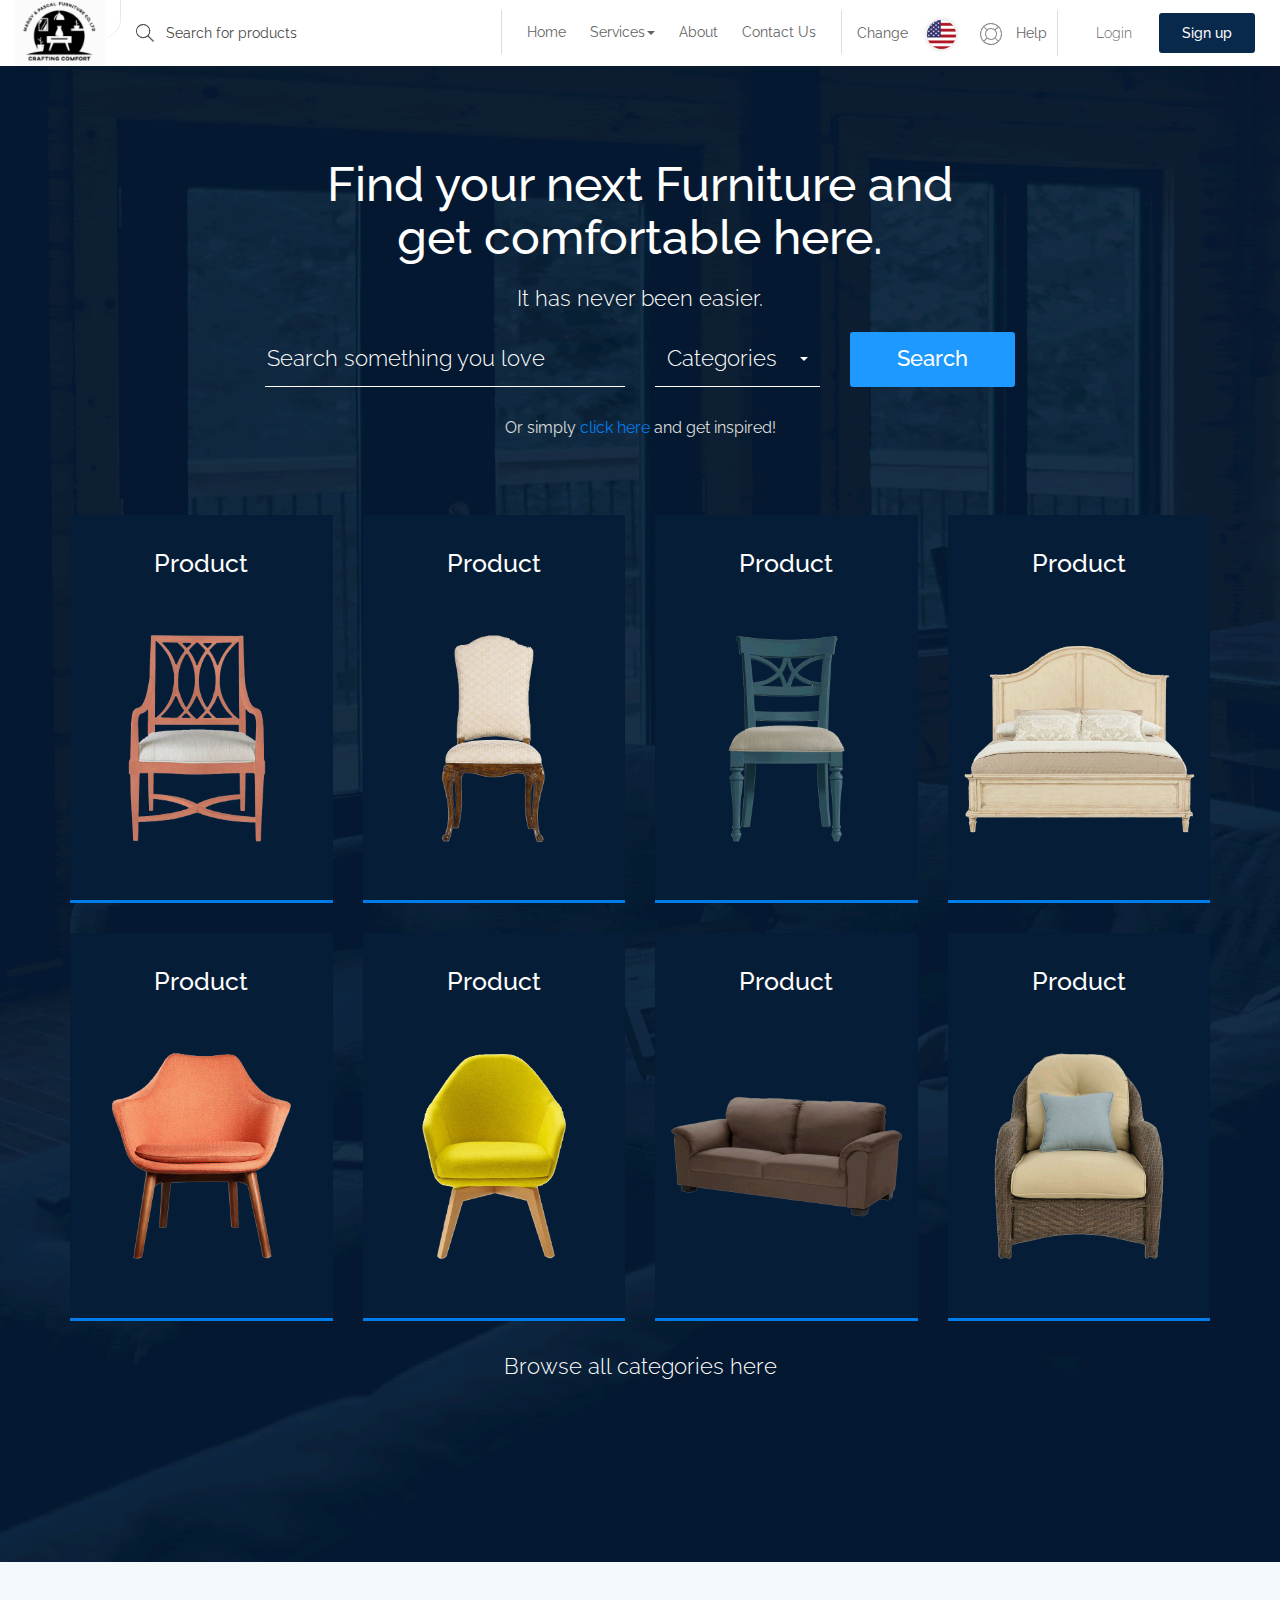
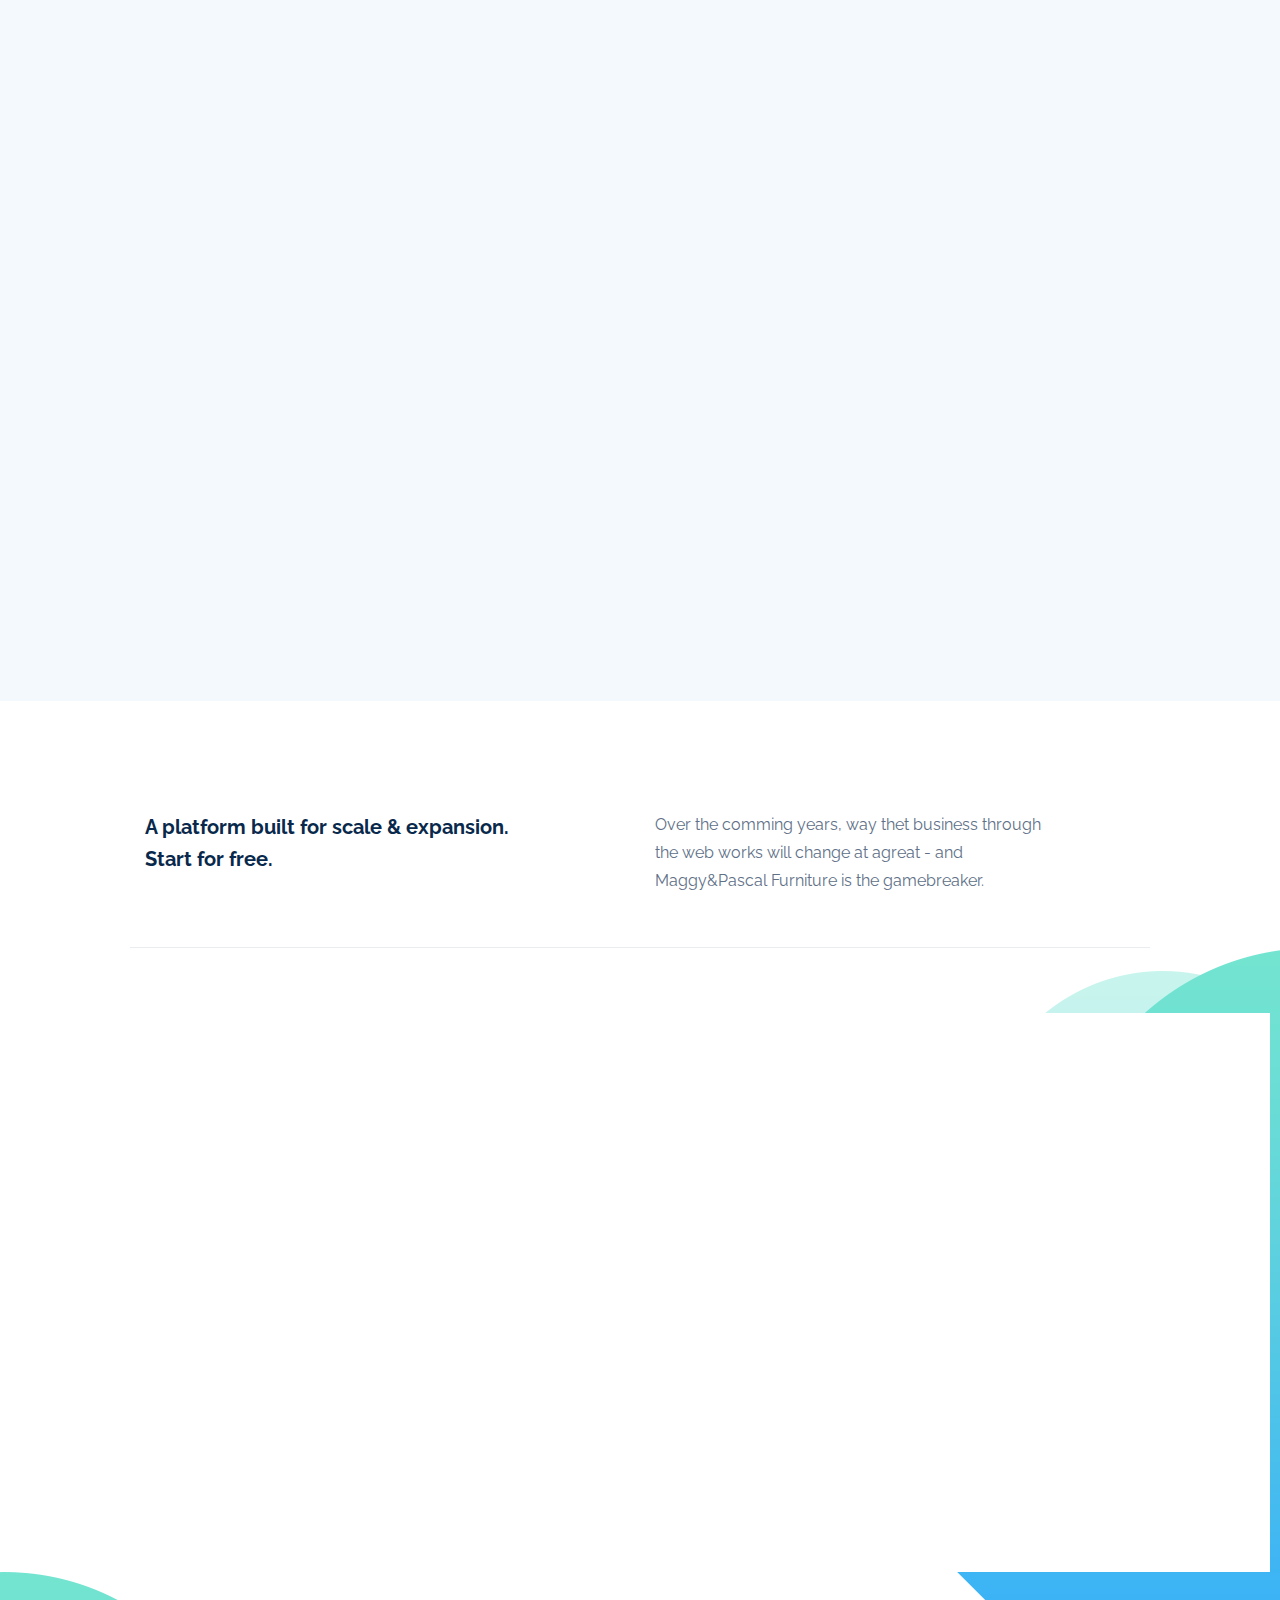
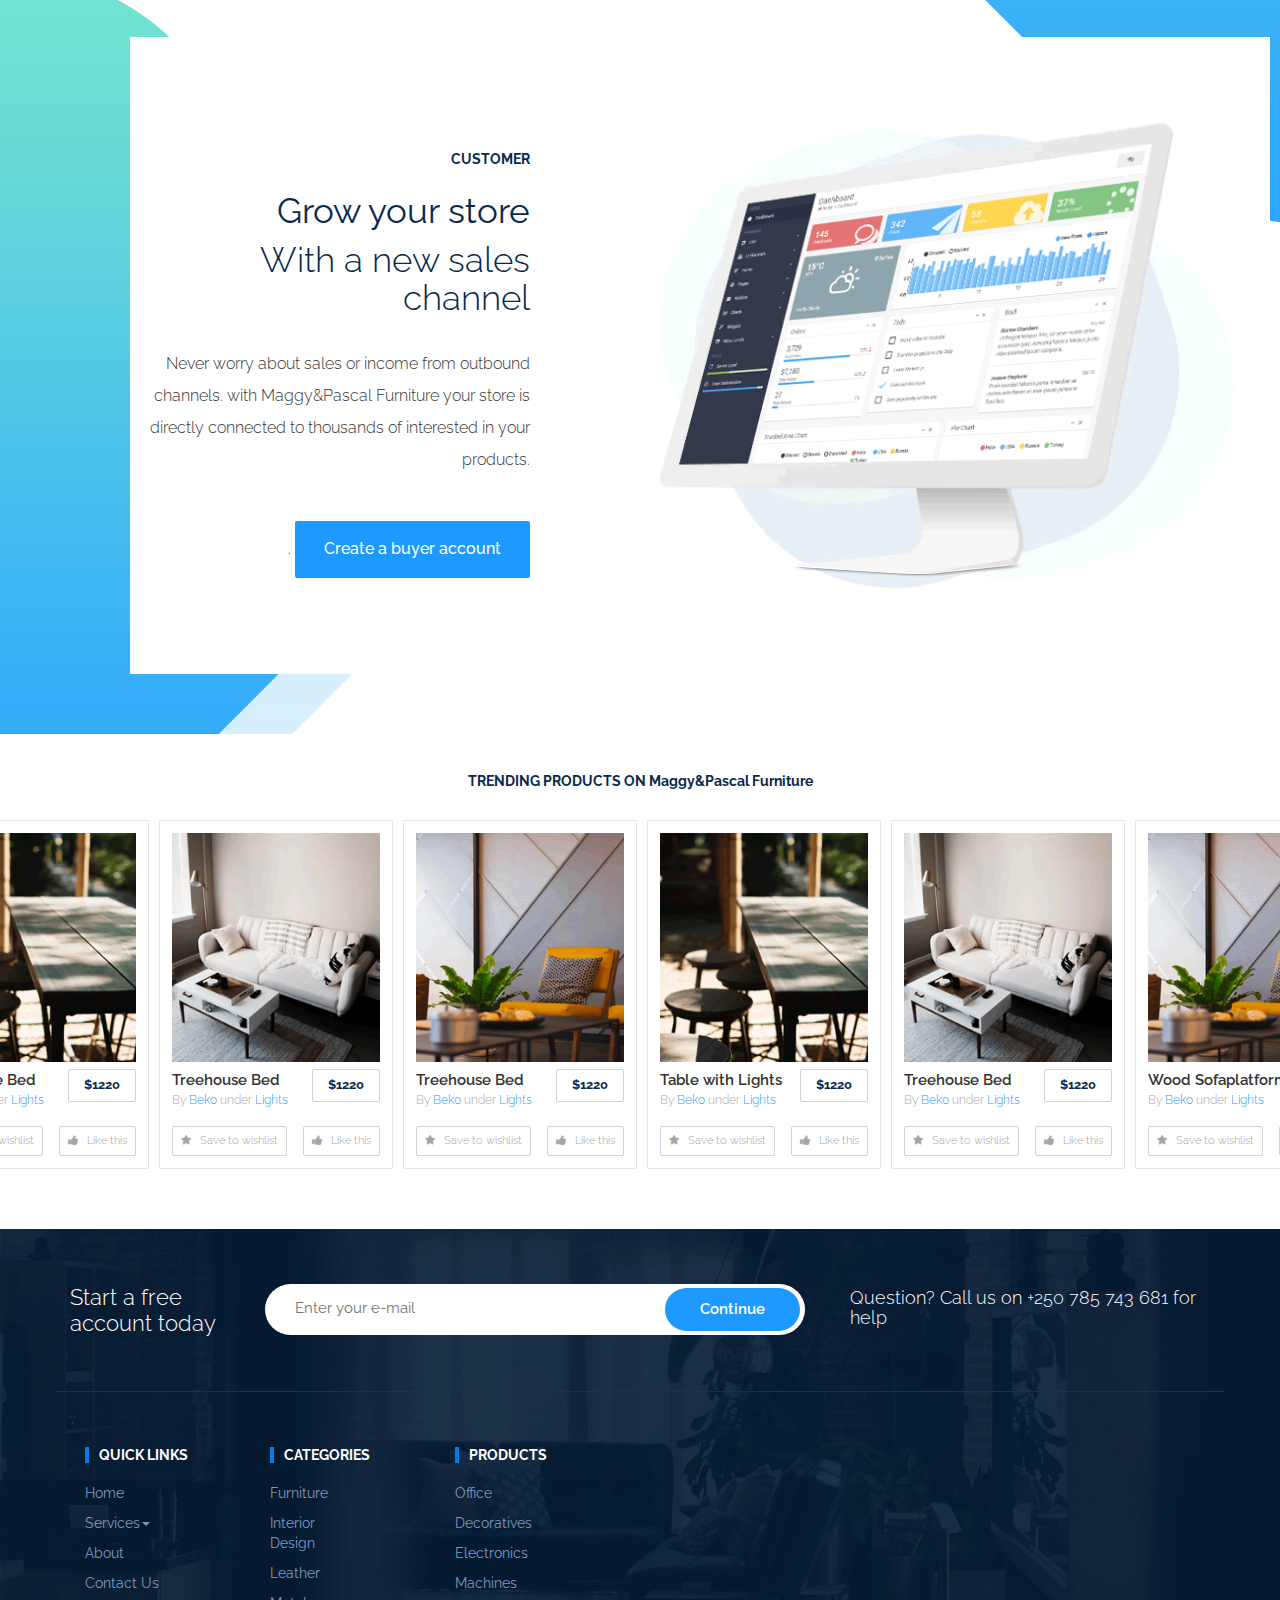
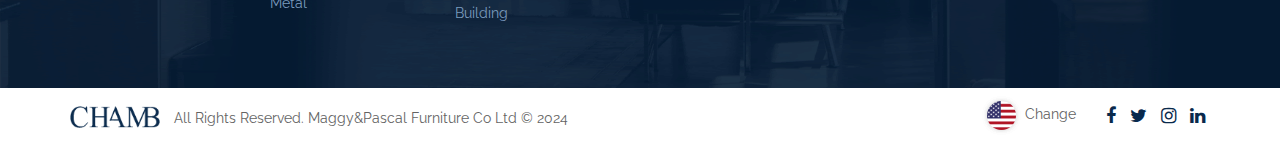
==== commit b9dfa852: "added images" ====
--- a/index.html
+++ b/index.html
@@ -2,7 +2,7 @@
 <html lang="en">
    <head>
       <meta charset="UTF-8">
-      <title>Chamb - Responsive E-commerce HTML5 Template</title>
+      <title>Home</title>
       <meta http-equiv="X-UA-Compatible" content="IE=edge">
       <!--enable mobile device-->
       <meta name="viewport" content="width=device-width, initial-scale=1">
@@ -230,8 +230,8 @@
                   <div class="panel panel-default">
                      <div class="panel-body">
                         <img src="images/xpann-icon.jpg" class="icon-small" alt="">
-                        <h4>“Chamb” Your Business</h4>
-                        <p>Grow easily with chamb. Create free account.
+                        <h4>“Maggy&Pascal Furniture” Your Business</h4>
+                        <p>Grow easily with Maggy&Pascal Furniture. Create free account.
                            We help expanding your business easily.
                         </p>
                      </div>
@@ -242,7 +242,7 @@
                      <div class="panel-body">
                         <img src="images/create-icon.jpg" class="icon-small" alt="">
                         <h4>Create and add</h4>
-                        <p>Grow easily with chamb. Create free account.
+                        <p>Grow easily with Maggy&Pascal Furniture. Create free account.
                            We help expanding your business easily.
                         </p>
                      </div>
@@ -253,7 +253,7 @@
                      <div class="panel-body">
                         <img src="images/get-icon.jpg" class="icon-small" alt="">
                         <h4>Get inspired</h4>
-                        <p>Grow easily with chamb. Create free account.
+                        <p>Grow easily with Maggy&Pascal Furniture. Create free account.
                            We help expanding your business easily.
                         </p>
                      </div>
@@ -280,7 +280,7 @@
                <div class="col-md-6 col-sm-6 wow fadeIn" data-wow-delay="0.4s">
                   <div class="exciting_box l_pd">
                      <img src="images/exciting_img-02.jpg" class="icon-small" alt="" />
-                     <h4><strong>List your products on</strong> chamb and grow connections.</h4>
+                     <h4><strong>List your products on</strong> Maggy&Pascal Furniture and grow connections.</h4>
                      <p>Lorem ipsum dolor sit amet, consectetur adipiscing elit, sed do eiusmod 
                         tempor incididunt ut labore et dolore magna aliqua. Ut enim ad minim veniam, 
                         quis nostrud exercitation ullamco laboris..
@@ -304,7 +304,7 @@
                         <div class="col-md-6 col-sm-6">
                            <div class="right-a-f">
                               <p>Over the comming years, way thet business through the web
-                                 works will change at agreat - and chamb is the
+                                 works will change at agreat - and Maggy&Pascal Furniture is the
                                  gamebreaker.
                               </p>
                            </div>
@@ -330,7 +330,7 @@
                                  <span>With a new lead Channel</span>
                               </h2>
                               <p>Never worry about sales or income ftom outbound
-                                 channels. with chamb your store is directly
+                                 channels. with Maggy&Pascal Furniture your store is directly
                                  connected to thousands of interested in your
                                  products.
                               </p>
@@ -351,7 +351,7 @@
                               <h4>Customer</h4>
                               <h2>Grow your store <br><span>With a new sales channel</span></h2>
                               <p>Never worry about sales or income from outbound
-                                 channels. with chamb your store is directly
+                                 channels. with Maggy&Pascal Furniture your store is directly
                                  connected to thousands of interested in your
                                  products.
                               </p>
@@ -372,7 +372,7 @@
       </div>
       <div class="products">
          <div class="main-products">
-            <h2>TRENDING PRODUCTS ON CHAMB</h2>
+            <h2>TRENDING PRODUCTS ON Maggy&Pascal Furniture</h2>
             <div class="product-slidr">
                <div class="slider">
                   <div>
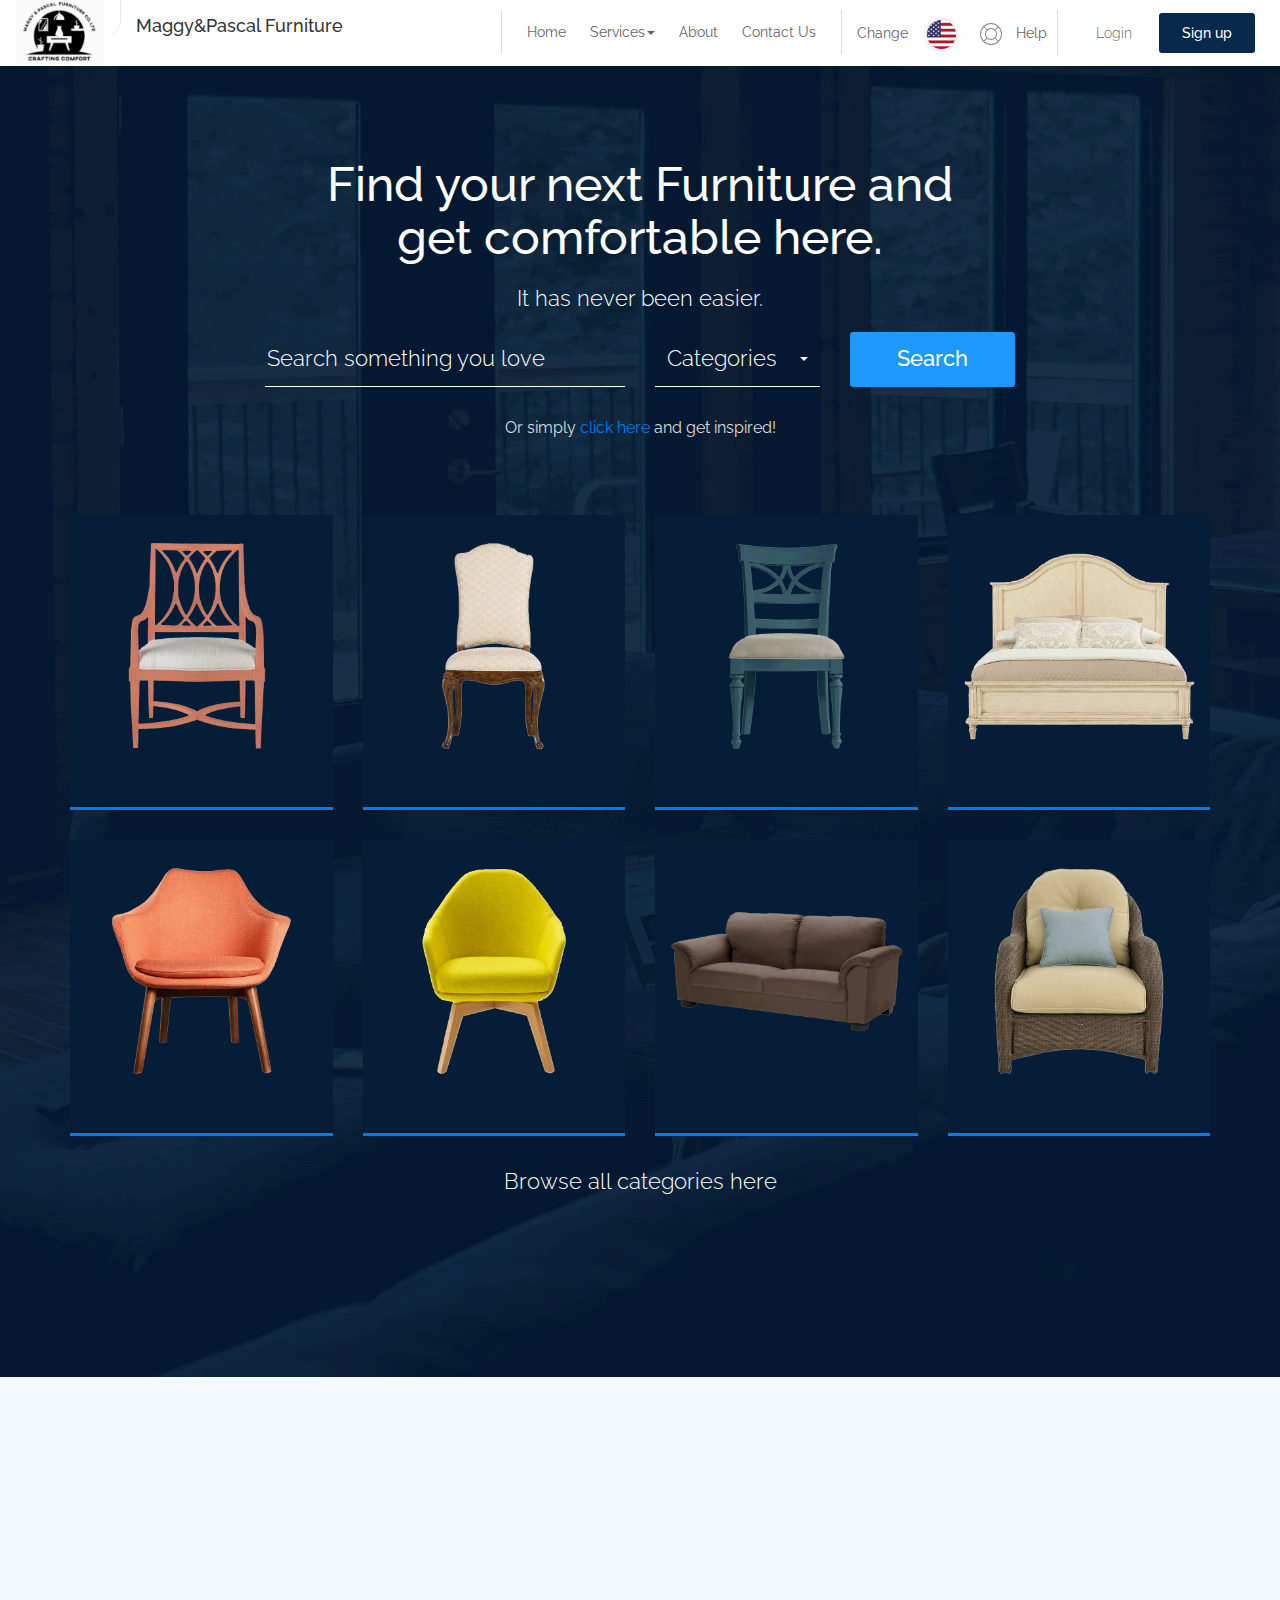
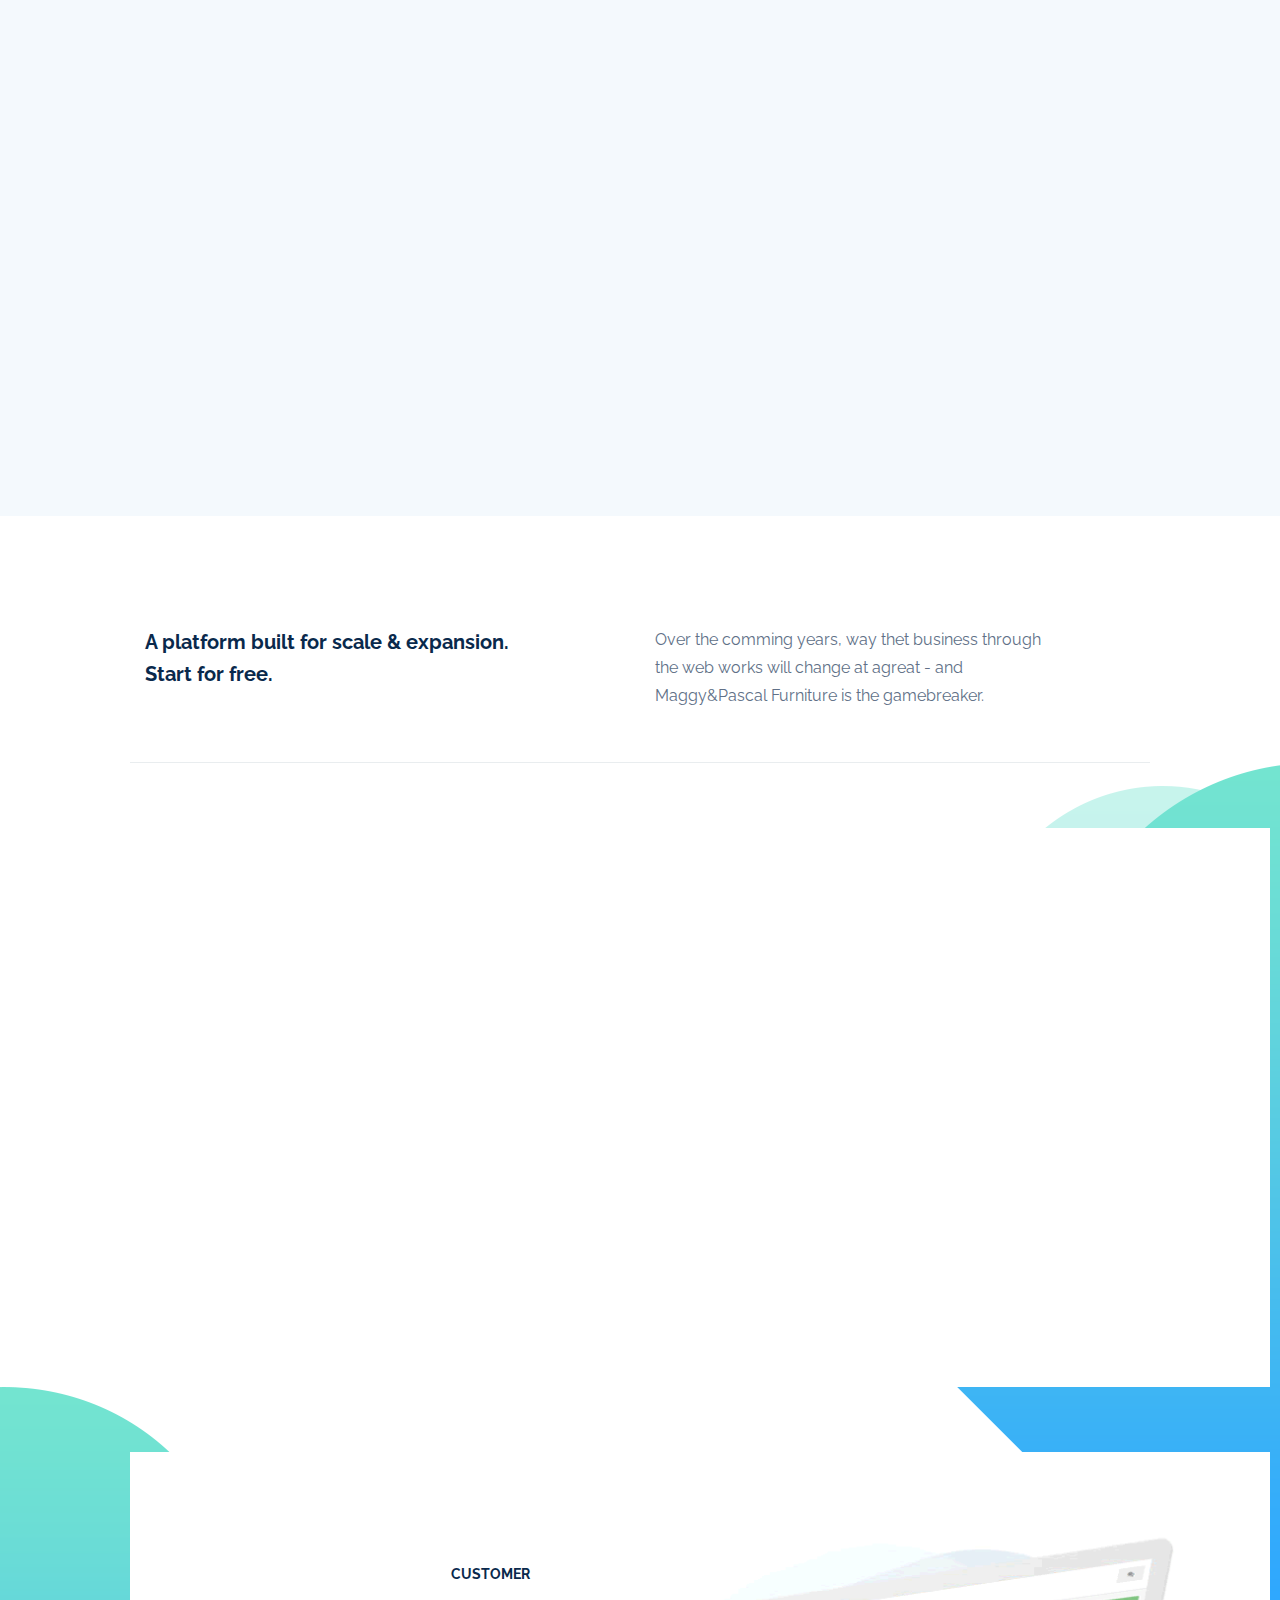
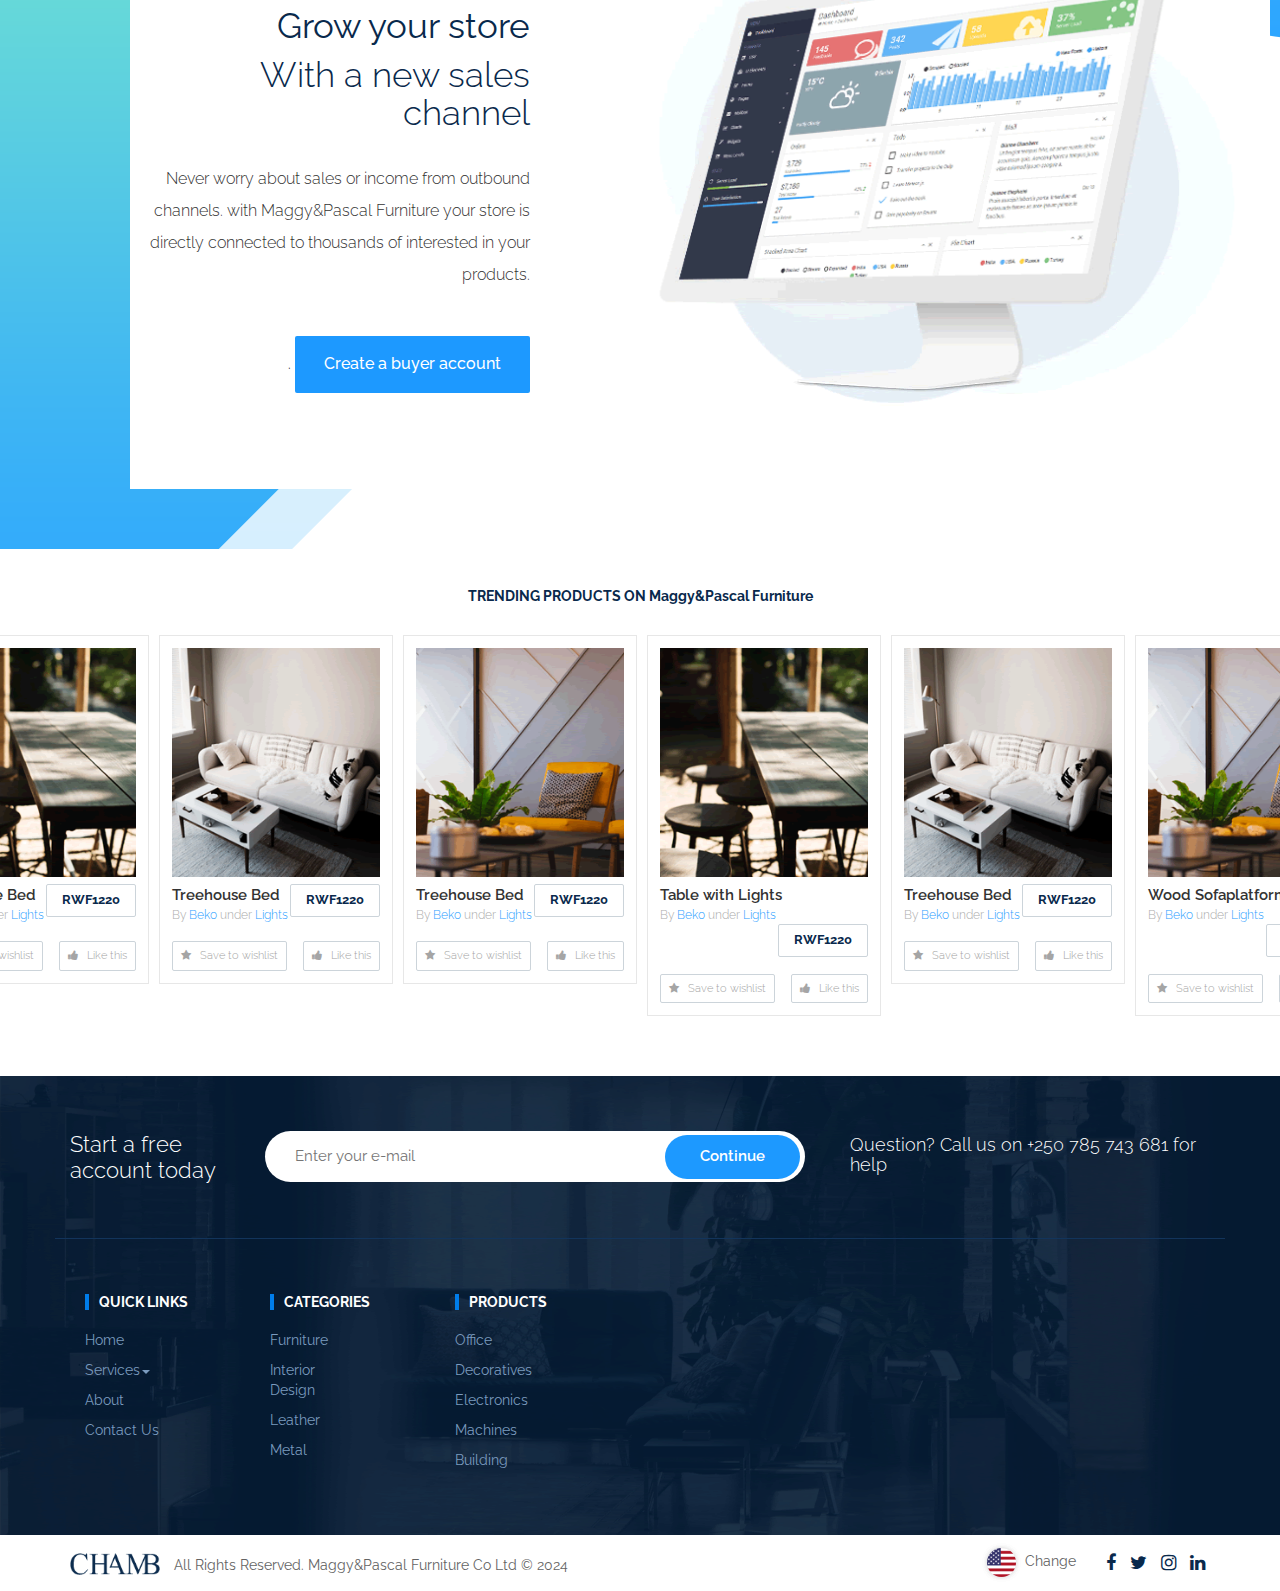
==== commit d01c3e9e: "images" ====
--- a/index.html
+++ b/index.html
@@ -1,586 +1,583 @@
 <!DOCTYPE html>
 <html lang="en">
-   <head>
-      <meta charset="UTF-8">
-      <title>Home</title>
-      <meta http-equiv="X-UA-Compatible" content="IE=edge">
-      <!--enable mobile device-->
-      <meta name="viewport" content="width=device-width, initial-scale=1">
-      <!--fontawesome css-->
-      <link rel="stylesheet" href="css/font-awesome.min.css">
-      <!--bootstrap css-->
-      <link rel="stylesheet" href="css/bootstrap.min.css">
-      <!--animate css-->
-      <link rel="stylesheet" href="css/animate-wow.css">
-      <!--main css-->
-      <link rel="stylesheet" href="css/style.css">
-      <link rel="stylesheet" href="css/bootstrap-select.min.css">
-      <link rel="stylesheet" href="css/slick.min.css">
-      <!--responsive css-->
-      <link rel="stylesheet" href="css/responsive.css">
-   </head>
-   <body>
-      <header id="header" class="top-head">
-         <!-- Static navbar -->
-         <nav class="navbar navbar-default">
-            <div class="container-fluid">
-                <div class="row">
-                    <div class="col-md-4 col-sm-12 left-rs">
-                        <div class="navbar-header">
-                            <button type="button" id="top-menu" class="navbar-toggle collapsed" data-toggle="collapse" data-target="#navbar" aria-expanded="false"> 
-                                <span class="sr-only">Toggle navigation</span> 
-                                <span class="icon-bar"></span> 
-                                <span class="icon-bar"></span> 
-                                <span class="icon-bar"></span> 
-                            </button>
-                            <a href="index.html" class="navbar-brand" style="margin-top: -22px;border-radius: 35%;"><img src="images/logomp.png" alt="" /></a>
-                        </div>
-                        <form class="navbar-form navbar-left web-sh">
-                            <div class="form">
-                                <input type="text" class="form-control" placeholder="Search for products">
-                            </div>
-                        </form>
-                    </div>
-                    <div class="col-md-8 col-sm-12">
-                        <div class="right-nav">
-                            <div class="login-sr">
-                                <div class="login-signup">
-                                    <ul>
-                                        <li><a href="#">Login</a></li>
-                                        <li><a class="custom-b" href="#">Sign up</a></li>
-                                    </ul>
-                                </div>
-                            </div>
-                            <div class="help-r hidden-xs">
-                                <div class="help-box">
-                                    <ul>
-                                        <li> <a data-toggle="modal" data-target="#myModal" href="#"> <span>Change</span> <img src="images/flag.png" alt="" /> </a> </li>
-                                        <li> <a href="#"><img class="h-i" src="images/help-icon.png" alt="" /> Help </a> </li>
-                                    </ul>
-                                </div>
-                            </div>
-                            <div class="nav-b hidden-xs">
-                                <div class="nav-box">
-                                    <ul>
-                                        <li><a href="index.html">Home</a></li>
-                                        <li class="dropdown">
-                                          <a href="#" class="dropdown-toggle" data-toggle="dropdown" role="button" aria-haspopup="true" aria-expanded="false">Services<span class="caret"></span></a>
-                                          <ul class="dropdown-menu">
-                                              <li><a href="category.html">Upholstered Living Room Sets</a></li>
-                                              <li><a href="category.html">Bedroom Furniture and Bedding</a></li>
-                                              <li><a href="category.html">Recliners and Motion Furniture</a></li>
-                                              <li><a href="category.html">Wood Furniture</a></li>
-                                          </ul>
-                                      </li>
-                                        <li><a href="about-us.html">About</a></li>
-                                        <li><a href="#">Contact Us</a></li>
-                                    </ul>
-                                </div>
-                            </div>
-                        </div>
-                    </div>
-                </div>
-            </div>
-            <!--/.container-fluid --> 
-        </nav>
-        
-      </header>
-      <!-- Modal -->
-      <div class="modal fade lug" id="myModal" role="dialog">
-         <div class="modal-dialog">
-            <!-- Modal content-->
-            <div class="modal-content">
-               <div class="modal-header">
-                  <button type="button" class="close" data-dismiss="modal">&times;</button>
-                  <h4 class="modal-title">Change</h4>
-               </div>
-               <div class="modal-body">
-                  <ul>
-                     <li><a href="#"><img src="images/flag-up-1.png" alt="" /> English</a></li>
-                     <li><a href="#"><img src="images/flag-up-2.png" alt="" /> French </a></li>
-                     <li><a href="#"><img src="images/flag-up-2.png" alt="" /> Kinyarwanda </a></li>
-                  </ul>
-               </div>
+
+<head>
+   <meta charset="UTF-8">
+   <title>Home</title>
+   <meta http-equiv="X-UA-Compatible" content="IE=edge">
+   <!--enable mobile device-->
+   <meta name="viewport" content="width=device-width, initial-scale=1">
+   <!--fontawesome css-->
+   <link rel="stylesheet" href="css/font-awesome.min.css">
+   <!--bootstrap css-->
+   <link rel="stylesheet" href="css/bootstrap.min.css">
+   <!--animate css-->
+   <link rel="stylesheet" href="css/animate-wow.css">
+   <!--main css-->
+   <link rel="stylesheet" href="css/style.css">
+   <link rel="stylesheet" href="css/bootstrap-select.min.css">
+   <link rel="stylesheet" href="css/slick.min.css">
+   <!--responsive css-->
+   <link rel="stylesheet" href="css/responsive.css">
+</head>
+
+<body>
+   <header id="header" class="top-head">
+      <!-- Static navbar -->
+      <nav class="navbar navbar-default">
+         <div class="container-fluid">
+            <div class="row">
+               <div class="col-md-4 col-sm-12 left-rs">
+                  <div class="navbar-header">
+                     <button type="button" id="top-menu" class="navbar-toggle collapsed" data-toggle="collapse"
+                        data-target="#navbar" aria-expanded="false">
+                        <span class="sr-only">Toggle navigation</span>
+                        <span class="icon-bar"></span>
+                        <span class="icon-bar"></span>
+                        <span class="icon-bar"></span>
+                     </button>
+                     <a href="index.html" class="navbar-brand" style="margin-top: -22px;border-radius: 35%;"><img
+                           src="images/logomp.png" alt="" /></a>
+                  </div>
+                  <form class="navbar-form navbar-left web-sh">
+                     <h4>Maggy&Pascal Furniture</h4>
+                  </form>
+               </div>
+               <div class="col-md-8 col-sm-12">
+                  <div class="right-nav">
+                     <div class="login-sr">
+                        <div class="login-signup">
+                           <ul>
+                              <li><a href="signin.html">Login</a></li>
+                              <li><a class="custom-b" href="signup.html">Sign up</a></li>
+                           </ul>
+                        </div>
+                     </div>
+                     <div class="help-r hidden-xs">
+                        <div class="help-box">
+                           <ul>
+                              <li> <a data-toggle="modal" data-target="#myModal" href="#"> <span>Change</span> <img
+                                       src="images/flag.png" alt="" /> </a> </li>
+                              <li> <a href="#"><img class="h-i" src="images/help-icon.png" alt="" /> Help </a> </li>
+                           </ul>
+                        </div>
+                     </div>
+                     <div class="nav-b hidden-xs">
+                        <div class="nav-box">
+                           <ul>
+                              <li><a href="index.html">Home</a></li>
+                              <li class="dropdown">
+                                 <a href="#" class="dropdown-toggle" data-toggle="dropdown" role="button"
+                                    aria-haspopup="true" aria-expanded="false">Services<span class="caret"></span></a>
+                                 <ul class="dropdown-menu">
+                                    <li><a href="category.html">Upholstered Living Room Sets</a></li>
+                                    <li><a href="category.html">Bedroom Furniture and Bedding</a></li>
+                                    <li><a href="category.html">Recliners and Motion Furniture</a></li>
+                                    <li><a href="category.html">Wood Furniture</a></li>
+                                 </ul>
+                              </li>
+                              <li><a href="profile.html">About</a></li>
+                              <li><a href="contact.html">Contact Us</a></li>
+                           </ul>
+                        </div>
+                     </div>
+                  </div>
+               </div>
+            </div>
+         </div>
+         <!--/.container-fluid -->
+      </nav>
+
+   </header>
+   <!-- Modal -->
+   <div class="modal fade lug" id="myModal" role="dialog">
+      <div class="modal-dialog">
+         <!-- Modal content-->
+         <div class="modal-content">
+            <div class="modal-header">
+               <button type="button" class="close" data-dismiss="modal">&times;</button>
+               <h4 class="modal-title">Change</h4>
+            </div>
+            <div class="modal-body">
+               <ul>
+                  <li><a href="#"><img src="images/flag-up-1.png" alt="" /> English</a></li>
+                  <li><a href="#"><img src="images/flag-up-2.png" alt="" /> French </a></li>
+                  <li><a href="#"><img src="images/flag-up-2.png" alt="" /> Kinyarwanda </a></li>
+               </ul>
             </div>
          </div>
       </div>
-      <div id="sidebar" class="top-nav">
-         <ul id="sidebar-nav" class="sidebar-nav">
-            <li><a href="index.html">Home</a></li>
-            <li class="dropdown">
-               <a href="#" class="dropdown-toggle" data-toggle="dropdown" role="button" aria-haspopup="true" aria-expanded="false">Services<span class="caret"></span></a>
-               <ul class="dropdown-menu">
-                   <li><a href="category.html">Upholstered Living Room Sets</a></li>
-                   <li><a href="category.html">Bedroom Furniture and Bedding</a></li>
-                   <li><a href="category.html">Recliners and Motion Furniture</a></li>
-                   <li><a href="category.html">Wood Furniture</a></li>
-               </ul>
-           </li>
-                                        <li><a href="about-us.html">About</a></li>
-                                        <li><a href="#">Contact Us</a></li>
-            <li><a href="howitworks.html">Help</a></li>
-          
-         </ul>
+   </div>
+   <div id="sidebar" class="top-nav">
+      <ul id="sidebar-nav" class="sidebar-nav">
+         <li><a href="index.html">Home</a></li>
+         <li><a href="category.html">Category</a></li>
+         <li><a href="profile.html">About</a></li>
+         <li><a href="contact.html">Contact Us</a></li>
+         <li><a href="howitworks.html">Help</a></li>
+
+      </ul>
+   </div>
+   <div class="page-content-product">
+      <div class="main-product">
+         <div class="container">
+            <div class="row clearfix">
+               <div class="find-box">
+                  <h1>Find your next Furniture and <br>get comfortable here.</h1>
+                  <h4>It has never been easier.</h4>
+                  <div class="product-sh">
+                     <div class="col-sm-6">
+                        <div class="form-sh">
+                           <input type="text" placeholder="Search something you love">
+                        </div>
+                     </div>
+                     <div class="col-sm-3">
+                        <div class="form-sh">
+                           <select class="selectpicker">
+                              <option>Categories</option>
+                              <option>Furniture</option>
+                              <option>Leather</option>
+                           </select>
+                        </div>
+                     </div>
+                     <div class="col-sm-3">
+                        <div class="form-sh"> <a class="btn" href="category.html">Search</a> </div>
+                     </div>
+                     <p>Or simply<a href="category.html"> click here </a> and get inspired!</p>
+                  </div>
+               </div>
+            </div>
+            <div class="row clearfix">
+               <div class="col-lg-3 col-sm-6 col-md-3">
+                  <a href="productpage.html">
+                     <div class="box-img">
+
+                        <img src="images/product/1.png" alt="" />
+                     </div>
+                  </a>
+               </div>
+               <div class="col-lg-3 col-sm-6 col-md-3">
+                  <a href="productpage.html">
+                     <div class="box-img">
+
+                        <img src="images/product/2.png" alt="" />
+                     </div>
+                  </a>
+               </div>
+               <div class="col-lg-3 col-sm-6 col-md-3">
+                  <a href="productpage.html">
+                     <div class="box-img">
+
+                        <img src="images/product/4.png" alt="" />
+                     </div>
+                  </a>
+               </div>
+               <div class="col-lg-3 col-sm-6 col-md-3">
+                  <a href="productpage.html">
+                     <div class="box-img">
+
+                        <img src="images/product/5.png" alt="" />
+                     </div>
+                  </a>
+               </div>
+               <div class="col-lg-3 col-sm-6 col-md-3">
+                  <a href="productpage.html">
+                     <div class="box-img">
+
+                        <img src="images/product/10.png" alt="" />
+                     </div>
+                  </a>
+               </div>
+               <div class="col-lg-3 col-sm-6 col-md-3">
+                  <a href="productpage.html">
+                     <div class="box-img">
+
+                        <img src="images/product/11.png" alt="" />
+                     </div>
+                  </a>
+               </div>
+               <div class="col-lg-3 col-sm-6 col-md-3">
+                  <a href="productpage.html">
+                     <div class="box-img">
+
+                        <img src="images/product/12.png" alt="" />
+                     </div>
+                  </a>
+               </div>
+               <div class="col-lg-3 col-sm-6 col-md-3">
+                  <a href="productpage.html">
+                     <div class="box-img">
+
+                        <img src="images/product/13.png" alt="" />
+                     </div>
+                  </a>
+               </div>
+               <div class="categories_link">
+                  <a href="category.html">Browse all categories here</a>
+               </div>
+            </div>
+         </div>
       </div>
-      <div class="page-content-product">
-         <div class="main-product">
+   </div>
+   <div class="cat-main-box">
+      <div class="container">
+         <div class="row panel-row">
+            <div class="col-md-4 col-sm-6 wow fadeIn" data-wow-delay="0.0s">
+               <div class="panel panel-default">
+                  <div class="panel-body">
+                     <img src="images/xpann-icon.jpg" class="icon-small" alt="">
+                     <h4>“Maggy&Pascal Furniture” Your Business</h4>
+                     <p>Grow easily with Maggy&Pascal Furniture. Create free account.
+                        We help expanding your business easily.
+                     </p>
+                  </div>
+               </div>
+            </div>
+            <div class="col-md-4 col-sm-6 wow fadeIn" data-wow-delay="0.2s">
+               <div class="panel panel-default">
+                  <div class="panel-body">
+                     <img src="images/create-icon.jpg" class="icon-small" alt="">
+                     <h4>Create and add</h4>
+                     <p>Grow easily with Maggy&Pascal Furniture. Create free account.
+                        We help expanding your business easily.
+                     </p>
+                  </div>
+               </div>
+            </div>
+            <div class="col-md-4 col-sm-6 wow fadeIn hidden-sm" data-wow-delay="0.4s">
+               <div class="panel panel-default">
+                  <div class="panel-body">
+                     <img src="images/get-icon.jpg" class="icon-small" alt="">
+                     <h4>Get inspired</h4>
+                     <p>Grow easily with Maggy&Pascal Furniture. Create free account.
+                        We help expanding your business easily.
+                     </p>
+                  </div>
+               </div>
+            </div>
+         </div>
+      </div>
+   </div>
+   <div class="products_exciting_box">
+      <div class="container">
+         <div class="row">
+            <div class="col-md-6 col-sm-6 wow fadeIn" data-wow-delay="0.2s">
+               <div class="exciting_box f_pd">
+                  <img src="images/exciting_img-01.jpg" class="icon-small" alt="" />
+                  <h4>Explore <strong>exciting</strong> and exotic products
+                     tailored to you.
+                  </h4>
+                  <p>Lorem ipsum dolor sit amet, consectetur adipiscing elit, sed do eiusmod
+                     tempor incididunt ut labore et dolore magna aliqua. Ut enim ad minim veniam,
+                     quis nostrud exercitation ullamco laboris..
+                  </p>
+               </div>
+            </div>
+            <div class="col-md-6 col-sm-6 wow fadeIn" data-wow-delay="0.4s">
+               <div class="exciting_box l_pd">
+                  <img src="images/exciting_img-02.jpg" class="icon-small" alt="" />
+                  <h4><strong>List your products on</strong> Maggy&Pascal Furniture and grow connections.</h4>
+                  <p>Lorem ipsum dolor sit amet, consectetur adipiscing elit, sed do eiusmod
+                     tempor incididunt ut labore et dolore magna aliqua. Ut enim ad minim veniam,
+                     quis nostrud exercitation ullamco laboris..
+                  </p>
+               </div>
+            </div>
+         </div>
+      </div>
+   </div>
+   <div class="start-free-box">
+      <div class="container">
+         <div class="row">
             <div class="container">
-               <div class="row clearfix">
-                  <div class="find-box">
-                     <h1>Find your next Furniture and <br>get comfortable here.</h1>
-                     <h4>It has never been easier.</h4>
-                     <div class="product-sh">
-                        <div class="col-sm-6">
-                           <div class="form-sh">
-                              <input type="text" placeholder="Search something you love" >
+               <div class="main-start-box">
+                  <div class="free-box-a clearfix">
+                     <div class="col-md-6 col-sm-6">
+                        <div class="left-a-f">
+                           <h3>A platform built for scale & expansion. Start for free.</h3>
+                        </div>
+                     </div>
+                     <div class="col-md-6 col-sm-6">
+                        <div class="right-a-f">
+                           <p>Over the comming years, way thet business through the web
+                              works will change at agreat - and Maggy&Pascal Furniture is the
+                              gamebreaker.
+                           </p>
+                        </div>
+                     </div>
+                  </div>
+               </div>
+            </div>
+         </div>
+         <div class="row">
+            <div class="main-start-box">
+               <div class="bg_img_left"><img src="images/bg_img1.png" alt="#" /></div>
+               <div class="container">
+                  <div class="buyer-box clearfix">
+                     <div class="col-md-6 col-sm-6 wow fadeIn" data-wow-delay="0.2s">
+                        <div class="left-buyer">
+                           <img class="img-responsive" src="images/creat_pro.png" alt="#" />
+                        </div>
+                     </div>
+                     <div class="col-md-6 col-sm-6 wow fadeIn" data-wow-delay="0.4s">
+                        <div class="right-buyer">
+                           <h4>buyer</h4>
+                           <h2>Empower your factory<br>
+                              <span>With a new lead Channel</span>
+                           </h2>
+                           <p>Never worry about sales or income ftom outbound
+                              channels. with Maggy&Pascal Furniture your store is directly
+                              connected to thousands of interested in your
+                              products.
+                           </p>
+                           <a href="#">Create a buyer account</a>
+                        </div>
+                     </div>
+                  </div>
+               </div>
+            </div>
+         </div>
+         <div class="row">
+            <div class="bg_img_right"><img src="images/bg_img1.png" alt="#" /></div>
+            <div class="main-start-box">
+               <div class="container">
+                  <div class="supplier clearfix">
+                     <div class="col-md-5 col-sm-6">
+                        <div class="left-supplier">
+                           <h4>Customer</h4>
+                           <h2>Grow your store <br><span>With a new sales channel</span></h2>
+                           <p>Never worry about sales or income from outbound
+                              channels. with Maggy&Pascal Furniture your store is directly
+                              connected to thousands of interested in your
+                              products.
+                           </p>
+                           .
+                           <a href="#">Create a buyer account</a>
+                        </div>
+                     </div>
+                     <div class="col-md-7 col-sm-6">
+                        <div class="right-supplier">
+                           <img class="img-responsive" src="images/supplier-pc-img.png" alt="#" />
+                        </div>
+                     </div>
+                  </div>
+               </div>
+            </div>
+         </div>
+      </div>
+   </div>
+   <div class="products">
+      <div class="main-products">
+         <h2>TRENDING PRODUCTS ON Maggy&Pascal Furniture</h2>
+         <div class="product-slidr">
+            <div class="slider">
+               <div>
+                  <div class="prod-box">
+                     <div class="prod-i">
+                        <img src="images/tr1.png" alt="#" />
+                     </div>
+                     <div class="prod-dit clearfix">
+                        <div class="dit-t clearfix">
+                           <div class="left-ti">
+                              <h4>Table with Lights</h4>
+                              <p>By <span>Beko</span> under <span>Lights</span></p>
                            </div>
-                        </div>
-                        <div class="col-sm-3">
-                           <div class="form-sh">
-                              <select class="selectpicker">
-                                 <option>Categories</option>
-                                 <option>Furniture</option>
-                                 <option>Leather</option>
-                              </select>
+                           <a href="#">RWF1220</a>
+                        </div>
+                        <div class="dit-btn clearfix">
+                           <a class="wis" href="#"><i class="fa fa-star" aria-hidden="true"></i> Save to wishlist </a>
+                           <a class="thi" href="#"><i class="fa fa-thumbs-up" aria-hidden="true"></i> Like this</a>
+                        </div>
+                     </div>
+                  </div>
+               </div>
+               <div>
+                  <div class="prod-box">
+                     <div class="prod-i">
+                        <img src="images/tr2.png" alt="#" />
+                     </div>
+                     <div class="prod-dit clearfix">
+                        <div class="dit-t clearfix">
+                           <div class="left-ti">
+                              <h4>Treehouse Bed</h4>
+                              <p>By <span>Beko</span> under <span>Lights</span></p>
                            </div>
-                        </div>
-                        <div class="col-sm-3">
-                           <div class="form-sh"> <a class="btn" href="category.html">Search</a> </div>
-                        </div>
-                        <p>Or simply<a href="category.html"> click here </a> and get inspired!</p>
-                     </div>
-                  </div>
-               </div>
-               <div class="row clearfix">
-                  <div class="col-lg-3 col-sm-6 col-md-3">
-                     <a href="productpage.html">
-                        <div class="box-img">
-                           <h4>Product</h4>
-                           <img src="images/product/1.png" alt="" />
-                        </div>
-                     </a>
-                  </div>
-                  <div class="col-lg-3 col-sm-6 col-md-3">
-                     <a href="productpage.html">
-                        <div class="box-img">
-                           <h4>Product</h4>
-                           <img src="images/product/2.png" alt="" />
-                        </div>
-                     </a>
-                  </div>
-                  <div class="col-lg-3 col-sm-6 col-md-3">
-                     <a href="productpage.html">
-                        <div class="box-img">
-                           <h4>Product</h4>
-                           <img src="images/product/4.png" alt="" />
-                        </div>
-                     </a>
-                  </div>
-                  <div class="col-lg-3 col-sm-6 col-md-3">
-                     <a href="productpage.html">
-                        <div class="box-img">
-                           <h4>Product</h4>
-                           <img src="images/product/5.png" alt="" />
-                        </div>
-                     </a>
-                  </div>
-                  <div class="col-lg-3 col-sm-6 col-md-3">
-                     <a href="productpage.html">
-                        <div class="box-img">
-                           <h4>Product</h4>
-                           <img src="images/product/10.png" alt="" />
-                        </div>
-                     </a>
-                  </div>
-                  <div class="col-lg-3 col-sm-6 col-md-3">
-                     <a href="productpage.html">
-                        <div class="box-img">
-                           <h4>Product</h4>
-                           <img src="images/product/11.png" alt="" />
-                        </div>
-                     </a>
-                  </div>
-                  <div class="col-lg-3 col-sm-6 col-md-3">
-                     <a href="productpage.html">
-                        <div class="box-img">
-                           <h4>Product</h4>
-                           <img src="images/product/12.png" alt="" />
-                        </div>
-                     </a>
-                  </div>
-                  <div class="col-lg-3 col-sm-6 col-md-3">
-                     <a href="productpage.html">
-                        <div class="box-img">
-                           <h4>Product</h4>
-                           <img src="images/product/13.png" alt="" />
-                        </div>
-                     </a>
-                  </div>
-                  <div class="categories_link">
-                     <a href="#">Browse all categories here</a>
+                           <a href="#">RWF1220</a>
+                        </div>
+                        <div class="dit-btn clearfix">
+                           <a class="wis" href="#"><i class="fa fa-star" aria-hidden="true"></i> Save to wishlist </a>
+                           <a class="thi" href="#"><i class="fa fa-thumbs-up" aria-hidden="true"></i> Like this</a>
+                        </div>
+                     </div>
+                  </div>
+               </div>
+               <div>
+                  <div class="prod-box">
+                     <div class="prod-i">
+                        <img src="images/tr3.png" alt="#" />
+                     </div>
+                     <div class="prod-dit clearfix">
+                        <div class="dit-t clearfix">
+                           <div class="left-ti">
+                              <h4>Wood Sofaplatform</h4>
+                              <p>By <span>Beko</span> under <span>Lights</span></p>
+                           </div>
+                           <a href="#">RWF1220</a>
+                        </div>
+                        <div class="dit-btn clearfix">
+                           <a class="wis" href="#"><i class="fa fa-star" aria-hidden="true"></i> Save to wishlist </a>
+                           <a class="thi" href="#"><i class="fa fa-thumbs-up" aria-hidden="true"></i> Like this</a>
+                        </div>
+                     </div>
+                  </div>
+               </div>
+               <div>
+                  <div class="prod-box">
+                     <div class="prod-i">
+                        <img src="images/tr4.png" alt="#" />
+                     </div>
+                     <div class="prod-dit clearfix">
+                        <div class="dit-t clearfix">
+                           <div class="left-ti">
+                              <h4>Wall Sticker</h4>
+                              <p>By <span>Beko</span> under <span>Lights</span></p>
+                           </div>
+                           <a href="#">RWF1220</a>
+                        </div>
+                        <div class="dit-btn clearfix">
+                           <a class="wis" href="#"><i class="fa fa-star" aria-hidden="true"></i> Save to wishlist </a>
+                           <a class="thi" href="#"><i class="fa fa-thumbs-up" aria-hidden="true"></i> Like this</a>
+                        </div>
+                     </div>
+                  </div>
+               </div>
+               <div>
+                  <div class="prod-box">
+                     <div class="prod-i">
+                        <img src="images/tr1.png" alt="#" />
+                     </div>
+                     <div class="prod-dit clearfix">
+                        <div class="dit-t clearfix">
+                           <div class="left-ti">
+                              <h4>Treehouse Bed</h4>
+                              <p>By <span>Beko</span> under <span>Lights</span></p>
+                           </div>
+                           <a href="#">RWF1220</a>
+                        </div>
+                        <div class="dit-btn clearfix">
+                           <a class="wis" href="#"><i class="fa fa-star" aria-hidden="true"></i> Save to wishlist </a>
+                           <a class="thi" href="#"><i class="fa fa-thumbs-up" aria-hidden="true"></i> Like this</a>
+                        </div>
+                     </div>
+                  </div>
+               </div>
+               <div>
+                  <div class="prod-box">
+                     <div class="prod-i">
+                        <img src="images/tr2.png" alt="#" />
+                     </div>
+                     <div class="prod-dit clearfix">
+                        <div class="dit-t clearfix">
+                           <div class="left-ti">
+                              <h4>Treehouse Bed</h4>
+                              <p>By <span>Beko</span> under <span>Lights</span></p>
+                           </div>
+                           <a href="#">RWF1220</a>
+                        </div>
+                        <div class="dit-btn clearfix">
+                           <a class="wis" href="#"><i class="fa fa-star" aria-hidden="true"></i> Save to wishlist </a>
+                           <a class="thi" href="#"><i class="fa fa-thumbs-up" aria-hidden="true"></i> Like this</a>
+                        </div>
+                     </div>
+                  </div>
+               </div>
+               <div>
+                  <div class="prod-box">
+                     <div class="prod-i">
+                        <img src="images/tr3.png" alt="#" />
+                     </div>
+                     <div class="prod-dit clearfix">
+                        <div class="dit-t clearfix">
+                           <div class="left-ti">
+                              <h4>Treehouse Bed</h4>
+                              <p>By <span>Beko</span> under <span>Lights</span></p>
+                           </div>
+                           <a href="#">RWF1220</a>
+                        </div>
+                        <div class="dit-btn clearfix">
+                           <a class="wis" href="#"><i class="fa fa-star" aria-hidden="true"></i> Save to wishlist </a>
+                           <a class="thi" href="#"><i class="fa fa-thumbs-up" aria-hidden="true"></i> Like this</a>
+                        </div>
+                     </div>
                   </div>
                </div>
             </div>
          </div>
       </div>
-      <div class="cat-main-box">
-         <div class="container">
-            <div class="row panel-row">
-               <div class="col-md-4 col-sm-6 wow fadeIn" data-wow-delay="0.0s">
-                  <div class="panel panel-default">
-                     <div class="panel-body">
-                        <img src="images/xpann-icon.jpg" class="icon-small" alt="">
-                        <h4>“Maggy&Pascal Furniture” Your Business</h4>
-                        <p>Grow easily with Maggy&Pascal Furniture. Create free account.
-                           We help expanding your business easily.
-                        </p>
-                     </div>
-                  </div>
-               </div>
-               <div class="col-md-4 col-sm-6 wow fadeIn" data-wow-delay="0.2s">
-                  <div class="panel panel-default">
-                     <div class="panel-body">
-                        <img src="images/create-icon.jpg" class="icon-small" alt="">
-                        <h4>Create and add</h4>
-                        <p>Grow easily with Maggy&Pascal Furniture. Create free account.
-                           We help expanding your business easily.
-                        </p>
-                     </div>
-                  </div>
-               </div>
-               <div class="col-md-4 col-sm-6 wow fadeIn hidden-sm" data-wow-delay="0.4s">
-                  <div class="panel panel-default">
-                     <div class="panel-body">
-                        <img src="images/get-icon.jpg" class="icon-small" alt="">
-                        <h4>Get inspired</h4>
-                        <p>Grow easily with Maggy&Pascal Furniture. Create free account.
-                           We help expanding your business easily.
-                        </p>
-                     </div>
-                  </div>
-               </div>
-            </div>
-         </div>
-      </div>
-      <div class="products_exciting_box">
+   </div>
+   <footer>
+      <div class="main-footer">
          <div class="container">
             <div class="row">
-               <div class="col-md-6 col-sm-6 wow fadeIn" data-wow-delay="0.2s">
-                  <div class="exciting_box f_pd">
-                     <img src="images/exciting_img-01.jpg" class="icon-small" alt="" />
-                     <h4>Explore <strong>exciting</strong> and exotic products
-                        tailored to you.
-                     </h4>
-                     <p>Lorem ipsum dolor sit amet, consectetur adipiscing elit, sed do eiusmod 
-                        tempor incididunt ut labore et dolore magna aliqua. Ut enim ad minim veniam, 
-                        quis nostrud exercitation ullamco laboris..
-                     </p>
-                  </div>
-               </div>
-               <div class="col-md-6 col-sm-6 wow fadeIn" data-wow-delay="0.4s">
-                  <div class="exciting_box l_pd">
-                     <img src="images/exciting_img-02.jpg" class="icon-small" alt="" />
-                     <h4><strong>List your products on</strong> Maggy&Pascal Furniture and grow connections.</h4>
-                     <p>Lorem ipsum dolor sit amet, consectetur adipiscing elit, sed do eiusmod 
-                        tempor incididunt ut labore et dolore magna aliqua. Ut enim ad minim veniam, 
-                        quis nostrud exercitation ullamco laboris..
-                     </p>
-                  </div>
-               </div>
-            </div>
-         </div>
-      </div>
-      <div class="start-free-box">
-         <div class="container">
-            <div class="row">
-               <div class="container">
-                  <div class="main-start-box">
-                     <div class="free-box-a clearfix">
-                        <div class="col-md-6 col-sm-6">
-                           <div class="left-a-f">
-                              <h3>A platform built for scale & expansion. Start for free.</h3>
-                           </div>
-                        </div>
-                        <div class="col-md-6 col-sm-6">
-                           <div class="right-a-f">
-                              <p>Over the comming years, way thet business through the web
-                                 works will change at agreat - and Maggy&Pascal Furniture is the
-                                 gamebreaker.
-                              </p>
-                           </div>
-                        </div>
-                     </div>
-                  </div>
-               </div>
-            </div>
-            <div class="row">
-               <div class="main-start-box">
-                  <div class="bg_img_left"><img src="images/bg_img1.png" alt="#" /></div>
-                  <div class="container">
-                     <div class="buyer-box clearfix">
-                        <div class="col-md-6 col-sm-6 wow fadeIn" data-wow-delay="0.2s">
-                           <div class="left-buyer">
-                              <img class="img-responsive" src="images/creat_pro.png" alt="#" />
-                           </div>
-                        </div>
-                        <div class="col-md-6 col-sm-6 wow fadeIn" data-wow-delay="0.4s">
-                           <div class="right-buyer">
-                              <h4>buyer</h4>
-                              <h2>Empower your factory<br>
-                                 <span>With a new lead Channel</span>
-                              </h2>
-                              <p>Never worry about sales or income ftom outbound
-                                 channels. with Maggy&Pascal Furniture your store is directly
-                                 connected to thousands of interested in your
-                                 products.
-                              </p>
-                              <a href="#">Create a buyer account</a>
-                           </div>
-                        </div>
-                     </div>
-                  </div>
-               </div>
-            </div>
-            <div class="row">
-               <div class="bg_img_right"><img src="images/bg_img1.png" alt="#" /></div>
-               <div class="main-start-box">
-                  <div class="container">
-                     <div class="supplier clearfix">
-                        <div class="col-md-5 col-sm-6">
-                           <div class="left-supplier">
-                              <h4>Customer</h4>
-                              <h2>Grow your store <br><span>With a new sales channel</span></h2>
-                              <p>Never worry about sales or income from outbound
-                                 channels. with Maggy&Pascal Furniture your store is directly
-                                 connected to thousands of interested in your
-                                 products.
-                              </p>
-                              .
-                              <a href="#">Create a buyer account</a>
-                           </div>
-                        </div>
-                        <div class="col-md-7 col-sm-6">
-                           <div class="right-supplier">
-                              <img class="img-responsive" src="images/supplier-pc-img.png" alt="#" />
-                           </div>
-                        </div>
-                     </div>
-                  </div>
-               </div>
-            </div>
-         </div>
-      </div>
-      <div class="products">
-         <div class="main-products">
-            <h2>TRENDING PRODUCTS ON Maggy&Pascal Furniture</h2>
-            <div class="product-slidr">
-               <div class="slider">
-                  <div>
-                     <div class="prod-box">
-                        <div class="prod-i">
-                           <img src="images/tr1.png" alt="#" />
-                        </div>
-                        <div class="prod-dit clearfix">
-                           <div class="dit-t clearfix">
-                              <div class="left-ti">
-                                 <h4>Table with Lights</h4>
-                                 <p>By <span>Beko</span> under <span>Lights</span></p>
-                              </div>
-                              <a href="#">$1220</a>
-                           </div>
-                           <div class="dit-btn clearfix">
-                              <a class="wis" href="#"><i class="fa fa-star" aria-hidden="true"></i> Save to wishlist </a>
-                              <a class="thi" href="#"><i class="fa fa-thumbs-up" aria-hidden="true"></i> Like this</a>
-                           </div>
-                        </div>
-                     </div>
-                  </div>
-                  <div>
-                     <div class="prod-box">
-                        <div class="prod-i">
-                           <img src="images/tr2.png" alt="#" />
-                        </div>
-                        <div class="prod-dit clearfix">
-                           <div class="dit-t clearfix">
-                              <div class="left-ti">
-                                 <h4>Treehouse Bed</h4>
-                                 <p>By <span>Beko</span> under <span>Lights</span></p>
-                              </div>
-                              <a href="#">$1220</a>
-                           </div>
-                           <div class="dit-btn clearfix">
-                              <a class="wis" href="#"><i class="fa fa-star" aria-hidden="true"></i> Save to wishlist </a>
-                              <a class="thi" href="#"><i class="fa fa-thumbs-up" aria-hidden="true"></i> Like this</a>
-                           </div>
-                        </div>
-                     </div>
-                  </div>
-                  <div>
-                     <div class="prod-box">
-                        <div class="prod-i">
-                           <img src="images/tr3.png" alt="#" />
-                        </div>
-                        <div class="prod-dit clearfix">
-                           <div class="dit-t clearfix">
-                              <div class="left-ti">
-                                 <h4>Wood Sofaplatform</h4>
-                                 <p>By <span>Beko</span> under <span>Lights</span></p>
-                              </div>
-                              <a href="#">$1220</a>
-                           </div>
-                           <div class="dit-btn clearfix">
-                              <a class="wis" href="#"><i class="fa fa-star" aria-hidden="true"></i> Save to wishlist </a>
-                              <a class="thi" href="#"><i class="fa fa-thumbs-up" aria-hidden="true"></i> Like this</a>
-                           </div>
-                        </div>
-                     </div>
-                  </div>
-                  <div>
-                     <div class="prod-box">
-                        <div class="prod-i">
-                           <img src="images/tr4.png" alt="#" />
-                        </div>
-                        <div class="prod-dit clearfix">
-                           <div class="dit-t clearfix">
-                              <div class="left-ti">
-                                 <h4>Wall Sticker</h4>
-                                 <p>By <span>Beko</span> under <span>Lights</span></p>
-                              </div>
-                              <a href="#">$1220</a>
-                           </div>
-                           <div class="dit-btn clearfix">
-                              <a class="wis" href="#"><i class="fa fa-star" aria-hidden="true"></i> Save to wishlist </a>
-                              <a class="thi" href="#"><i class="fa fa-thumbs-up" aria-hidden="true"></i> Like this</a>
-                           </div>
-                        </div>
-                     </div>
-                  </div>
-                  <div>
-                     <div class="prod-box">
-                        <div class="prod-i">
-                           <img src="images/tr1.png" alt="#" />
-                        </div>
-                        <div class="prod-dit clearfix">
-                           <div class="dit-t clearfix">
-                              <div class="left-ti">
-                                 <h4>Treehouse Bed</h4>
-                                 <p>By <span>Beko</span> under <span>Lights</span></p>
-                              </div>
-                              <a href="#">$1220</a>
-                           </div>
-                           <div class="dit-btn clearfix">
-                              <a class="wis" href="#"><i class="fa fa-star" aria-hidden="true"></i> Save to wishlist </a>
-                              <a class="thi" href="#"><i class="fa fa-thumbs-up" aria-hidden="true"></i> Like this</a>
-                           </div>
-                        </div>
-                     </div>
-                  </div>
-                  <div>
-                     <div class="prod-box">
-                        <div class="prod-i">
-                           <img src="images/tr2.png" alt="#" />
-                        </div>
-                        <div class="prod-dit clearfix">
-                           <div class="dit-t clearfix">
-                              <div class="left-ti">
-                                 <h4>Treehouse Bed</h4>
-                                 <p>By <span>Beko</span> under <span>Lights</span></p>
-                              </div>
-                              <a href="#">$1220</a>
-                           </div>
-                           <div class="dit-btn clearfix">
-                              <a class="wis" href="#"><i class="fa fa-star" aria-hidden="true"></i> Save to wishlist </a>
-                              <a class="thi" href="#"><i class="fa fa-thumbs-up" aria-hidden="true"></i> Like this</a>
-                           </div>
-                        </div>
-                     </div>
-                  </div>
-                  <div>
-                     <div class="prod-box">
-                        <div class="prod-i">
-                           <img src="images/tr3.png" alt="#" />
-                        </div>
-                        <div class="prod-dit clearfix">
-                           <div class="dit-t clearfix">
-                              <div class="left-ti">
-                                 <h4>Treehouse Bed</h4>
-                                 <p>By <span>Beko</span> under <span>Lights</span></p>
-                              </div>
-                              <a href="#">$1220</a>
-                           </div>
-                           <div class="dit-btn clearfix">
-                              <a class="wis" href="#"><i class="fa fa-star" aria-hidden="true"></i> Save to wishlist </a>
-                              <a class="thi" href="#"><i class="fa fa-thumbs-up" aria-hidden="true"></i> Like this</a>
-                           </div>
-                        </div>
-                     </div>
-                  </div>
-               </div>
-            </div>
-         </div>
-      </div>
-      <footer>
-         <div class="main-footer">
-            <div class="container">
-               <div class="row">
-                  <div class="footer-top clearfix">
-                     <div class="col-md-2 col-sm-6">
-                        <h2>Start a free
-                           account today
-                        </h2>
-                     </div>
-                     <div class="col-md-6 col-sm-6">
-                        <div class="form-box">
-                           <input type="text" placeholder="Enter your e-mail" />
-                           <button>Continue</button>
-                        </div>
-                     </div>
-                     <div class="col-md-4 col-sm-12">
-                        <div class="help-box-f">
-                           <h4>Question? Call us on +250 785 743 681 for help</h4>
-                          
-                        </div>
-                     </div>
-                  </div>
-                  <div class="footer-link-box clearfix">
-                     <div class="col-md-6 col-sm-6">
-                        <div class="left-f-box">
-                           <div class="col-sm-4">
-                              <h2>Quick Links</h2>
-                              <ul>
-                                 <li><a href="index.html">Home</a></li>
-                                 <li class="dropdown">
-                                   <a href="#" class="dropdown-toggle" data-toggle="dropdown" role="button" aria-haspopup="true" aria-expanded="false">Services<span class="caret"></span></a>
-                                   <ul class="dropdown-menu">
-                                       <li><a href="category.html">Upholstered Living Room Sets</a></li>
-                                       <li><a href="category.html">Bedroom Furniture and Bedding</a></li>
-                                       <li><a href="category.html">Recliners and Motion Furniture</a></li>
-                                       <li><a href="category.html">Wood Furniture</a></li>
-                                   </ul>
-                               </li>
-                                 <li><a href="about-us.html">About</a></li>
-                                 <li><a href="#">Contact Us</a></li>
-                             </ul>
-                           </div>
-                           <div class="col-sm-4">
-                              <h2>Categories</h2>
-                              <ul class="col-sm-4">
-                                 <li><a href="#">Furniture</a></li>
-                                 <li><a href="#">Interior Design</a></li>
-                                 <li><a href="#">Leather</a></li>
-                                 <li><a href="#">Metal</a></li>
-                              </ul>
-                           </div>
-                           <div class="col-sm-4">
-                              <h2>Products</h2>
-                              <ul class="col-sm-4">
-                                 <li><a href="#">Office</a></li>
-                                 <li><a href="#">Decoratives</a></li>
-                                 <li><a href="#">Electronics</a></li>
-                                 <li><a href="#">Machines</a></li>
-                                 <li><a href="#">Building</a></li>
-                              </ul>
-                           </div>
+               <div class="footer-top clearfix">
+                  <div class="col-md-2 col-sm-6">
+                     <h2>Start a free
+                        account today
+                     </h2>
+                  </div>
+                  <div class="col-md-6 col-sm-6">
+                     <div class="form-box">
+                        <input type="text" placeholder="Enter your e-mail" />
+                        <button>Continue</button>
+                     </div>
+                  </div>
+                  <div class="col-md-4 col-sm-12">
+                     <div class="help-box-f">
+                        <h4>Question? Call us on +250 785 743 681 for help</h4>
+
+                     </div>
+                  </div>
+               </div>
+               <div class="footer-link-box clearfix">
+                  <div class="col-md-6 col-sm-6">
+                     <div class="left-f-box">
+                        <div class="col-sm-4">
+                           <h2>Quick Links</h2>
+                           <ul>
+                              <li><a href="index.html">Home</a></li>
+                              <li class="dropdown">
+                                 <a href="#" class="dropdown-toggle" data-toggle="dropdown" role="button"
+                                    aria-haspopup="true" aria-expanded="false">Services<span class="caret"></span></a>
+                                 <ul class="dropdown-menu">
+                                    <li><a href="category.html">Upholstered Living Room Sets</a></li>
+                                    <li><a href="category.html">Bedroom Furniture and Bedding</a></li>
+                                    <li><a href="category.html">Recliners and Motion Furniture</a></li>
+                                    <li><a href="category.html">Wood Furniture</a></li>
+                                 </ul>
+                              </li>
+                              <li><a href="profile.html">About</a></li>
+                              <li><a href="contact.html">Contact Us</a></li>
+                           </ul>
+                        </div>
+                        <div class="col-sm-4">
+                           <h2>Categories</h2>
+                           <ul class="col-sm-4">
+                              <li><a href="category.html">Furniture</a></li>
+                              <li><a href="category.html">Interior Design</a></li>
+                              <li><a href="category.html">Leather</a></li>
+                              <li><a href="category.html">Metal</a></li>
+                           </ul>
+                        </div>
+                        <div class="col-sm-4">
+                           <h2>Products</h2>
+                           <ul class="col-sm-4">
+                              <li><a href="category.html">Office</a></li>
+                              <li><a href="category.html">Decoratives</a></li>
+                              <li><a href="category.html">Electronics</a></li>
+                              <li><a href="category.html">Machines</a></li>
+                              <li><a href="category.html">Building</a></li>
+                           </ul>
+                        </div>
                      </div>
                   </div>
                </div>
@@ -590,28 +587,29 @@
             <div class="container">
                <div class="row">
                   <div class="col-md-8">
-                     <p><img width="90" src="images/logo.png" alt="#" style="margin-top: -5px;" /> All Rights Reserved. Maggy&Pascal Furniture Co Ltd © 2024</p>
+                     <p><img width="90" src="images/logo.png" alt="#" style="margin-top: -5px;" /> All Rights Reserved.
+                        Maggy&Pascal Furniture Co Ltd © 2024</p>
                   </div>
                   <div class="col-md-4">
                      <ul class="list-inline socials">
                         <li>
                            <a href="">
-                           <i class="fa fa-facebook" aria-hidden="true"></i>
+                              <i class="fa fa-facebook" aria-hidden="true"></i>
                            </a>
                         </li>
                         <li>
                            <a href="">
-                           <i class="fa fa-twitter" aria-hidden="true"></i>
+                              <i class="fa fa-twitter" aria-hidden="true"></i>
                            </a>
                         </li>
                         <li>
                            <a href="">
-                           <i class="fa fa-instagram" aria-hidden="true"></i>
+                              <i class="fa fa-instagram" aria-hidden="true"></i>
                            </a>
                         </li>
                         <li>
                            <a href="#">
-                           <i class="fa fa-linkedin" aria-hidden="true"></i>
+                              <i class="fa fa-linkedin" aria-hidden="true"></i>
                            </a>
                         </li>
                      </ul>
@@ -622,15 +620,16 @@
                </div>
             </div>
          </div>
-      </footer>
-      <!--main js--> 
-      <script src="js/jquery-1.12.4.min.js"></script> 
-      <!--bootstrap js--> 
-      <script src="js/bootstrap.min.js"></script> 
-      <script src="js/bootstrap-select.min.js"></script>
-      <script src="js/slick.min.js"></script> 
-      <script src="js/wow.min.js"></script>
-      <!--custom js--> 
-      <script src="js/custom.js"></script>
-   </body>
+   </footer>
+   <!--main js-->
+   <script src="js/jquery-1.12.4.min.js"></script>
+   <!--bootstrap js-->
+   <script src="js/bootstrap.min.js"></script>
+   <script src="js/bootstrap-select.min.js"></script>
+   <script src="js/slick.min.js"></script>
+   <script src="js/wow.min.js"></script>
+   <!--custom js-->
+   <script src="js/custom.js"></script>
+</body>
+
 </html>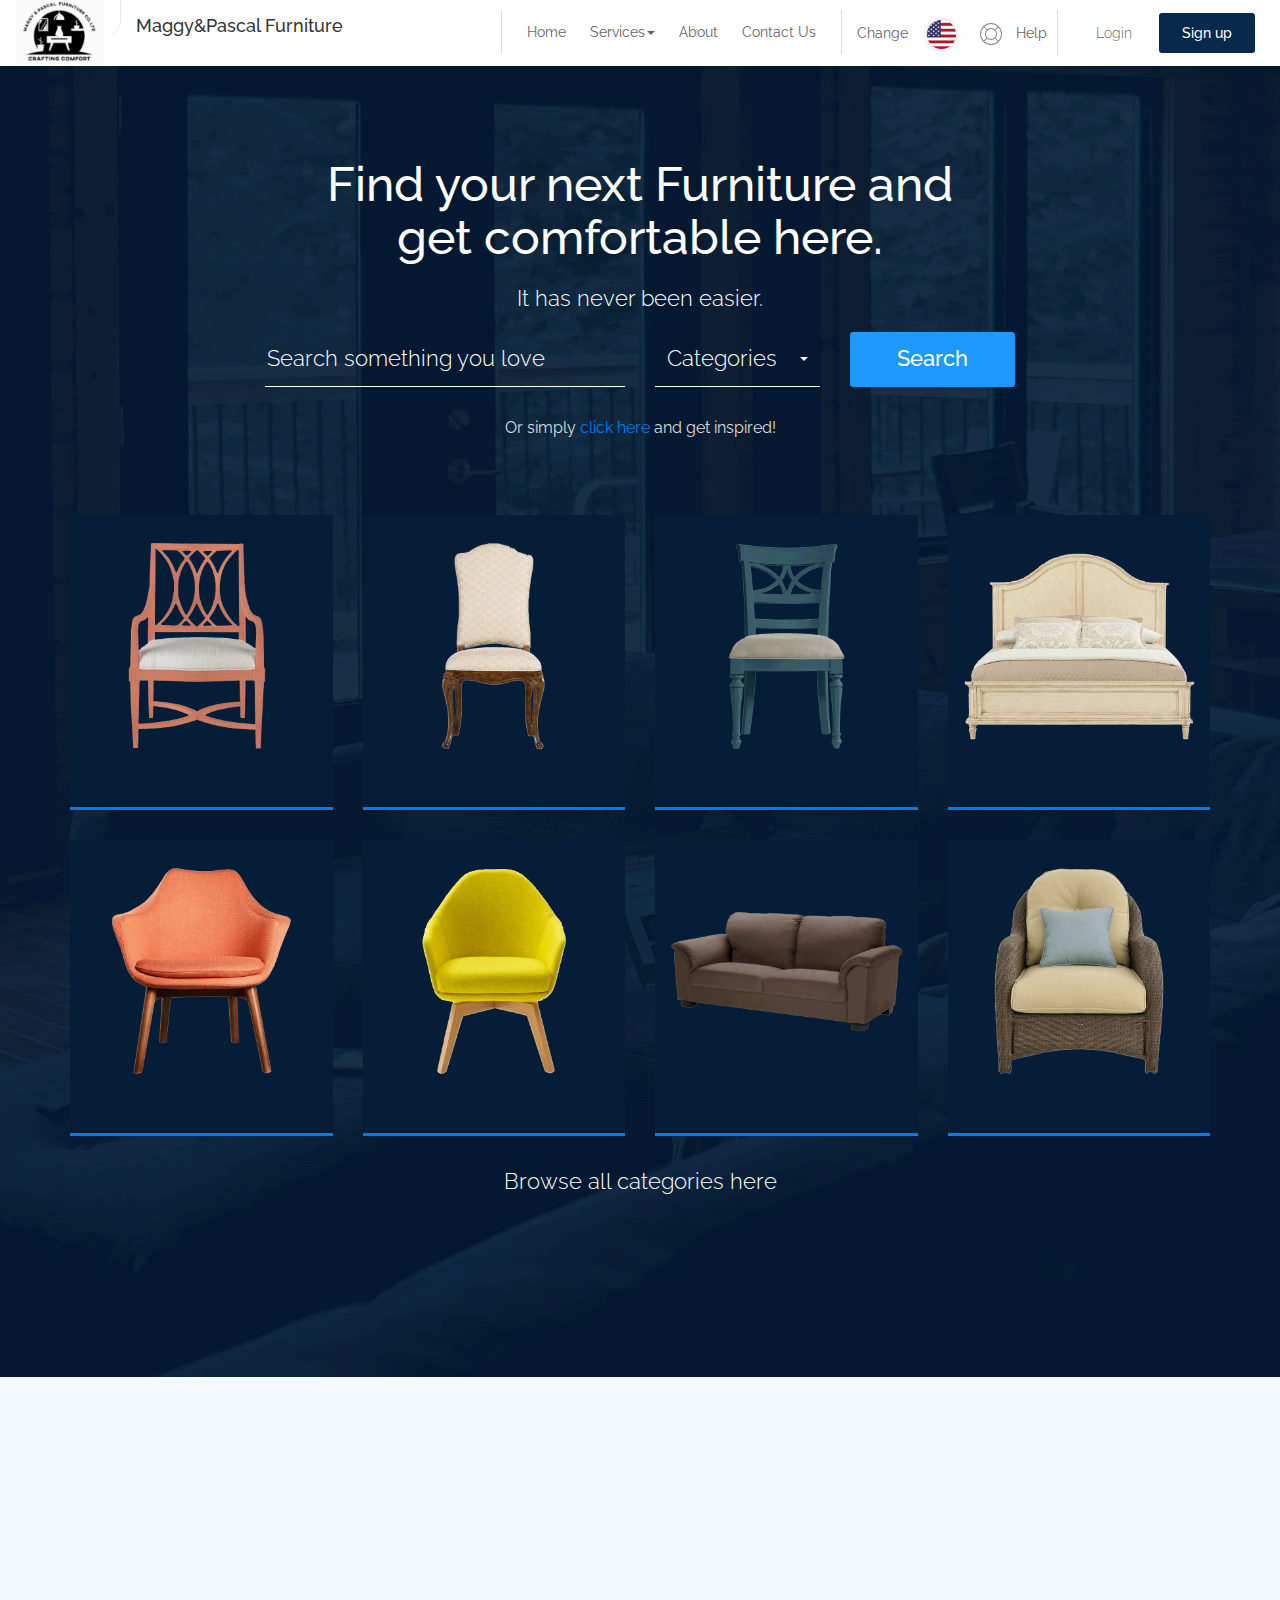
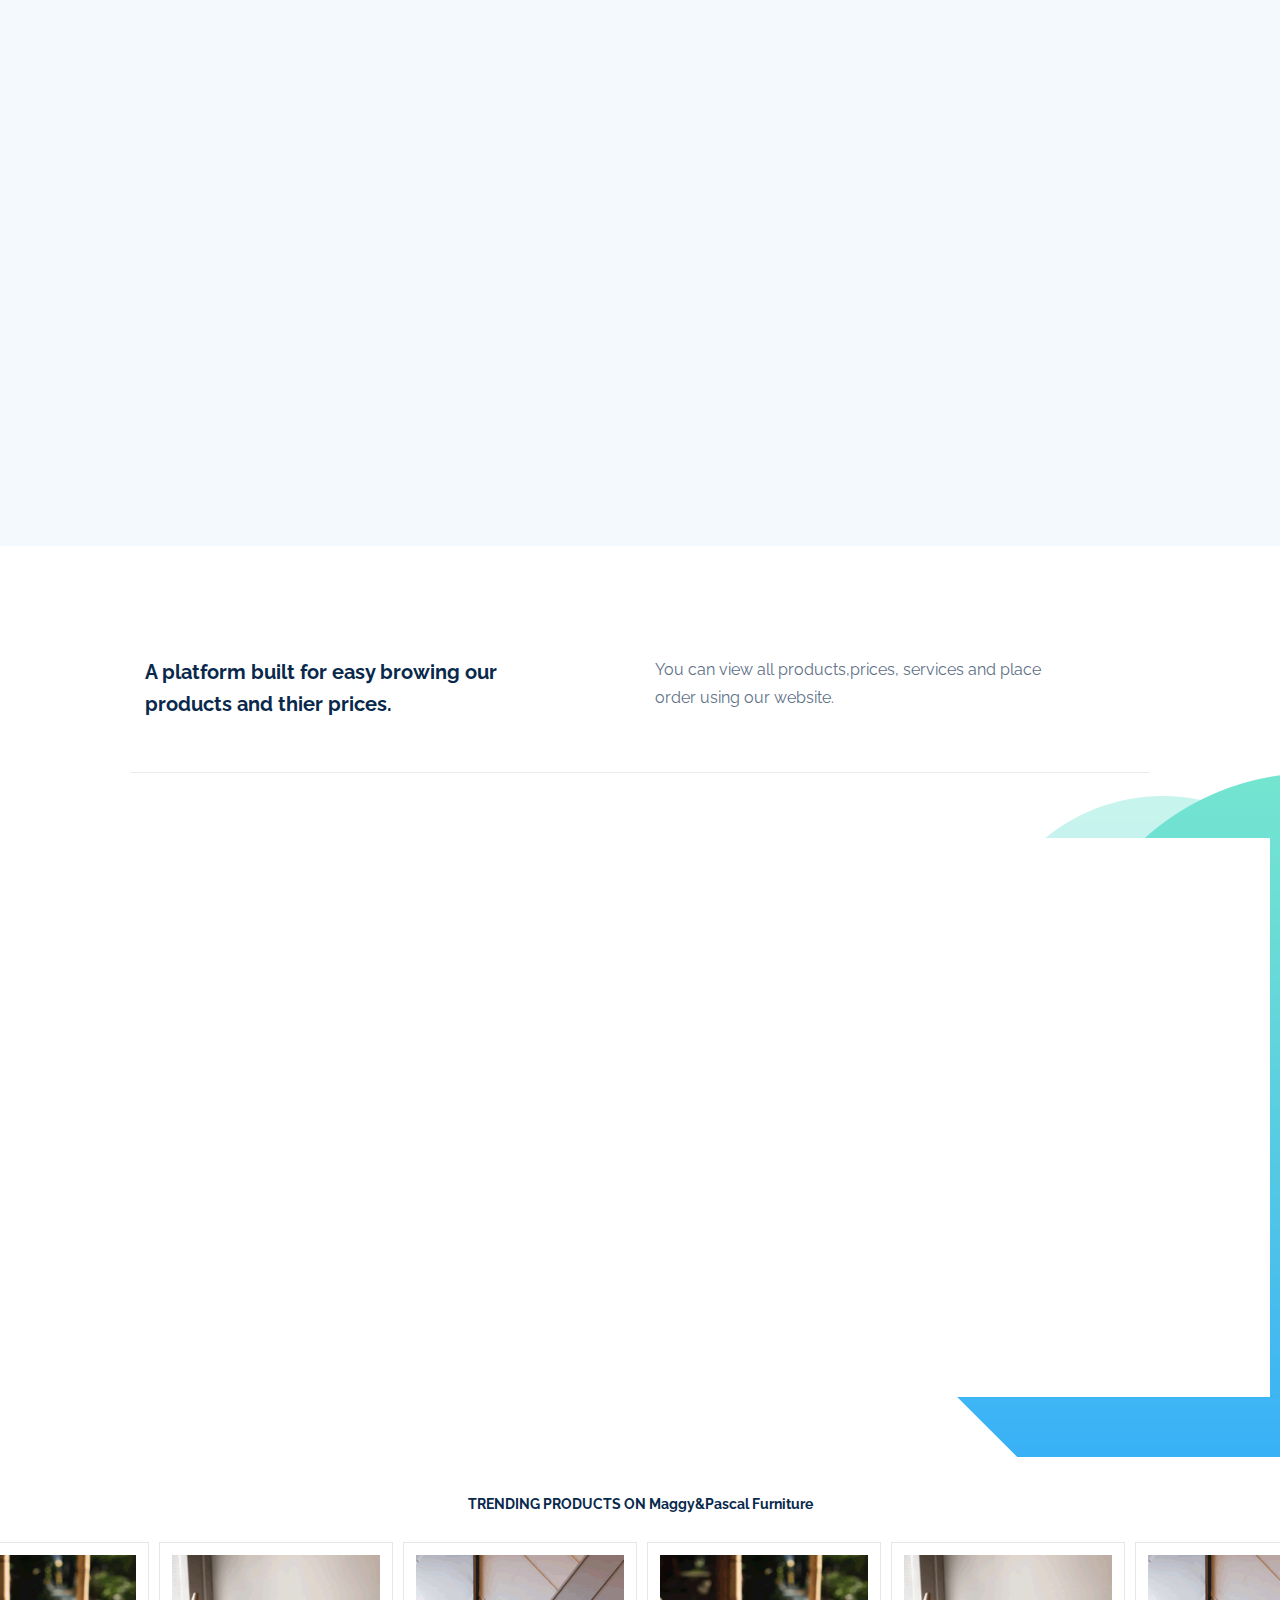
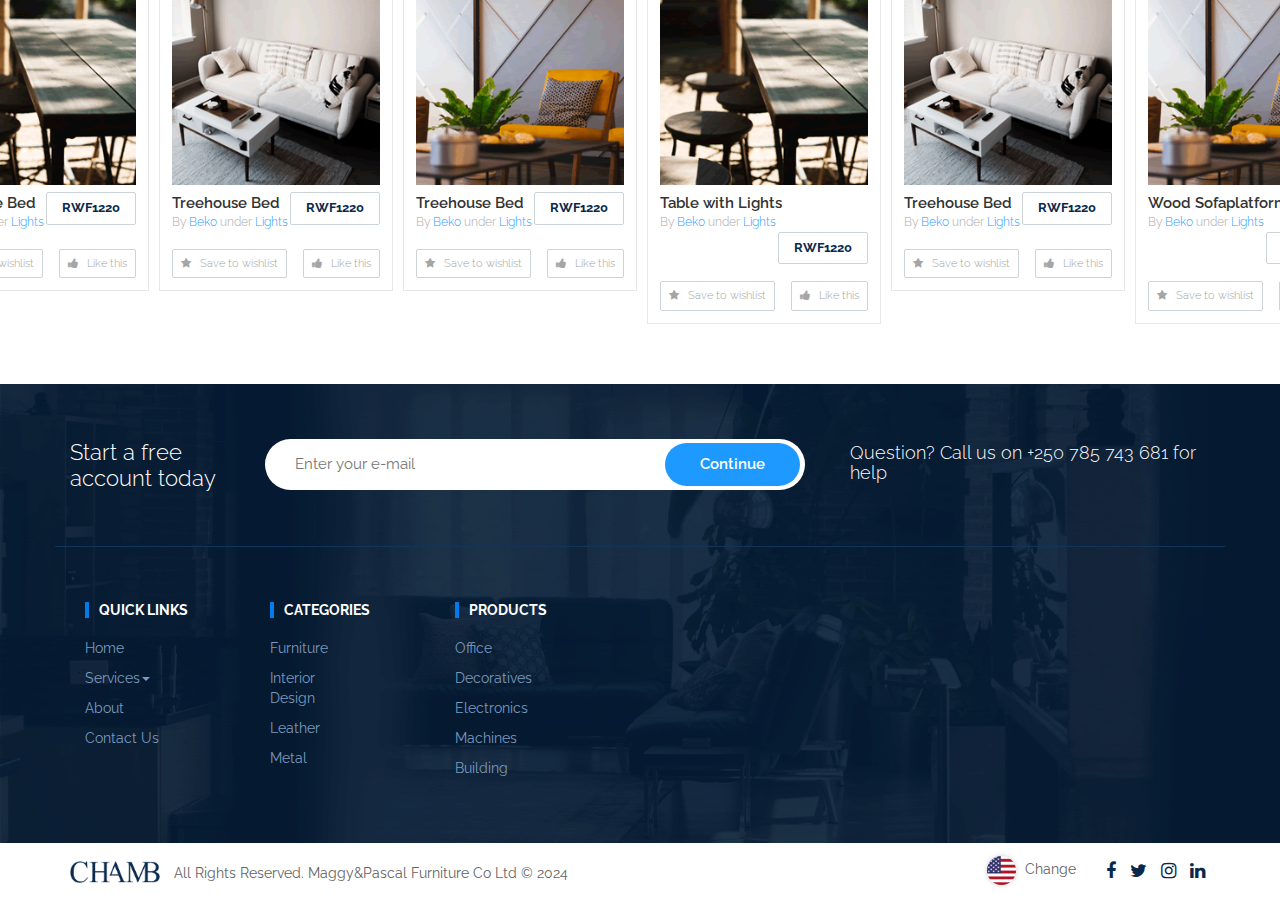
==== commit 7d2d824b: "added some images" ====
--- a/index.html
+++ b/index.html
@@ -221,43 +221,40 @@
    </div>
    <div class="cat-main-box">
       <div class="container">
-         <div class="row panel-row">
-            <div class="col-md-4 col-sm-6 wow fadeIn" data-wow-delay="0.0s">
-               <div class="panel panel-default">
-                  <div class="panel-body">
-                     <img src="images/xpann-icon.jpg" class="icon-small" alt="">
-                     <h4>“Maggy&Pascal Furniture” Your Business</h4>
-                     <p>Grow easily with Maggy&Pascal Furniture. Create free account.
-                        We help expanding your business easily.
-                     </p>
-                  </div>
-               </div>
-            </div>
-            <div class="col-md-4 col-sm-6 wow fadeIn" data-wow-delay="0.2s">
-               <div class="panel panel-default">
-                  <div class="panel-body">
-                     <img src="images/create-icon.jpg" class="icon-small" alt="">
-                     <h4>Create and add</h4>
-                     <p>Grow easily with Maggy&Pascal Furniture. Create free account.
-                        We help expanding your business easily.
-                     </p>
-                  </div>
-               </div>
-            </div>
-            <div class="col-md-4 col-sm-6 wow fadeIn hidden-sm" data-wow-delay="0.4s">
-               <div class="panel panel-default">
-                  <div class="panel-body">
-                     <img src="images/get-icon.jpg" class="icon-small" alt="">
-                     <h4>Get inspired</h4>
-                     <p>Grow easily with Maggy&Pascal Furniture. Create free account.
-                        We help expanding your business easily.
-                     </p>
-                  </div>
-               </div>
-            </div>
-         </div>
+          <!-- First Section: About Our Services -->
+          <div class="row panel-row">
+              <div class="col-md-4 col-sm-6 wow fadeIn" data-wow-delay="0.0s">
+                  <div class="panel panel-default">
+                      <div class="panel-body">
+                          <img src="images/xpann-icon.jpg" class="icon-small" alt="">
+                          <h4>“Maggy&Pascal Furniture” Your Business</h4>
+                          <p>Grow easily with Maggy&Pascal Furniture. Create a free account. We help in Interior Design effortlessly.</p>
+                      </div>
+                  </div>
+              </div>
+              <div class="col-md-4 col-sm-6 wow fadeIn" data-wow-delay="0.2s">
+                  <div class="panel panel-default">
+                      <div class="panel-body">
+                          <img src="images/create-icon.jpg" class="icon-small" alt="">
+                          <h4>Create and Order</h4>
+                          <p>Grow easily with Maggy&Pascal Furniture. Create a free account. We help in We help in Interior Design effortlessly.</p>
+                      </div>
+                  </div>
+              </div>
+              <div class="col-md-4 col-sm-6 wow fadeIn hidden-sm" data-wow-delay="0.4s">
+                  <div class="panel panel-default">
+                      <div class="panel-body">
+                          <img src="images/get-icon.jpg" class="icon-small" alt="">
+                          <h4>Get Inspired</h4>
+                          <p>Grow easily with Maggy&Pascal Furniture. Create a free account. We help in Interior Design effortlessly.</p>
+                      </div>
+                  </div>
+              </div>
+          </div>
+         
       </div>
-   </div>
+  </div>
+  
    <div class="products_exciting_box">
       <div class="container">
          <div class="row">
@@ -267,9 +264,10 @@
                   <h4>Explore <strong>exciting</strong> and exotic products
                      tailored to you.
                   </h4>
-                  <p>Lorem ipsum dolor sit amet, consectetur adipiscing elit, sed do eiusmod
-                     tempor incididunt ut labore et dolore magna aliqua. Ut enim ad minim veniam,
-                     quis nostrud exercitation ullamco laboris..
+                  <p><b>How to Reach Out for Orders or Shop on Our Website</b> <br>
+                     To place orders or explore our wide range of products: <br>
+                     Create an account on our website for a seamless shopping experience.
+                     
                   </p>
                </div>
             </div>
@@ -277,9 +275,10 @@
                <div class="exciting_box l_pd">
                   <img src="images/exciting_img-02.jpg" class="icon-small" alt="" />
                   <h4><strong>List your products on</strong> Maggy&Pascal Furniture and grow connections.</h4>
-                  <p>Lorem ipsum dolor sit amet, consectetur adipiscing elit, sed do eiusmod
-                     tempor incididunt ut labore et dolore magna aliqua. Ut enim ad minim veniam,
-                     quis nostrud exercitation ullamco laboris..
+                  <p>Browse through our product categories and add items to your cart.
+                     Complete your purchase securely through our online payment system.
+                     <br>
+                     For any inquiries or assistance, feel free to contact us through our channels
                   </p>
                </div>
             </div>
@@ -294,15 +293,12 @@
                   <div class="free-box-a clearfix">
                      <div class="col-md-6 col-sm-6">
                         <div class="left-a-f">
-                           <h3>A platform built for scale & expansion. Start for free.</h3>
+                           <h3>A platform built for easy browing our products and thier prices.</h3>
                         </div>
                      </div>
                      <div class="col-md-6 col-sm-6">
                         <div class="right-a-f">
-                           <p>Over the comming years, way thet business through the web
-                              works will change at agreat - and Maggy&Pascal Furniture is the
-                              gamebreaker.
-                           </p>
+                           <p>You can view all products,prices, services and place order using our website.                           </p>
                         </div>
                      </div>
                   </div>
@@ -322,13 +318,11 @@
                      <div class="col-md-6 col-sm-6 wow fadeIn" data-wow-delay="0.4s">
                         <div class="right-buyer">
                            <h4>buyer</h4>
-                           <h2>Empower your factory<br>
-                              <span>With a new lead Channel</span>
+                           <h2>Empower your House<br>
+                              <span>With a new Furniture and Interior Design </span>
                            </h2>
-                           <p>Never worry about sales or income ftom outbound
-                              channels. with Maggy&Pascal Furniture your store is directly
-                              connected to thousands of interested in your
-                              products.
+                           <p>Never worry about Confortable Furniture, with Maggy&Pascal Furniture your store is directly
+                              connected to thousands of products.
                            </p>
                            <a href="#">Create a buyer account</a>
                         </div>
@@ -337,33 +331,7 @@
                </div>
             </div>
          </div>
-         <div class="row">
-            <div class="bg_img_right"><img src="images/bg_img1.png" alt="#" /></div>
-            <div class="main-start-box">
-               <div class="container">
-                  <div class="supplier clearfix">
-                     <div class="col-md-5 col-sm-6">
-                        <div class="left-supplier">
-                           <h4>Customer</h4>
-                           <h2>Grow your store <br><span>With a new sales channel</span></h2>
-                           <p>Never worry about sales or income from outbound
-                              channels. with Maggy&Pascal Furniture your store is directly
-                              connected to thousands of interested in your
-                              products.
-                           </p>
-                           .
-                           <a href="#">Create a buyer account</a>
-                        </div>
-                     </div>
-                     <div class="col-md-7 col-sm-6">
-                        <div class="right-supplier">
-                           <img class="img-responsive" src="images/supplier-pc-img.png" alt="#" />
-                        </div>
-                     </div>
-                  </div>
-               </div>
-            </div>
-         </div>
+         
       </div>
    </div>
    <div class="products">
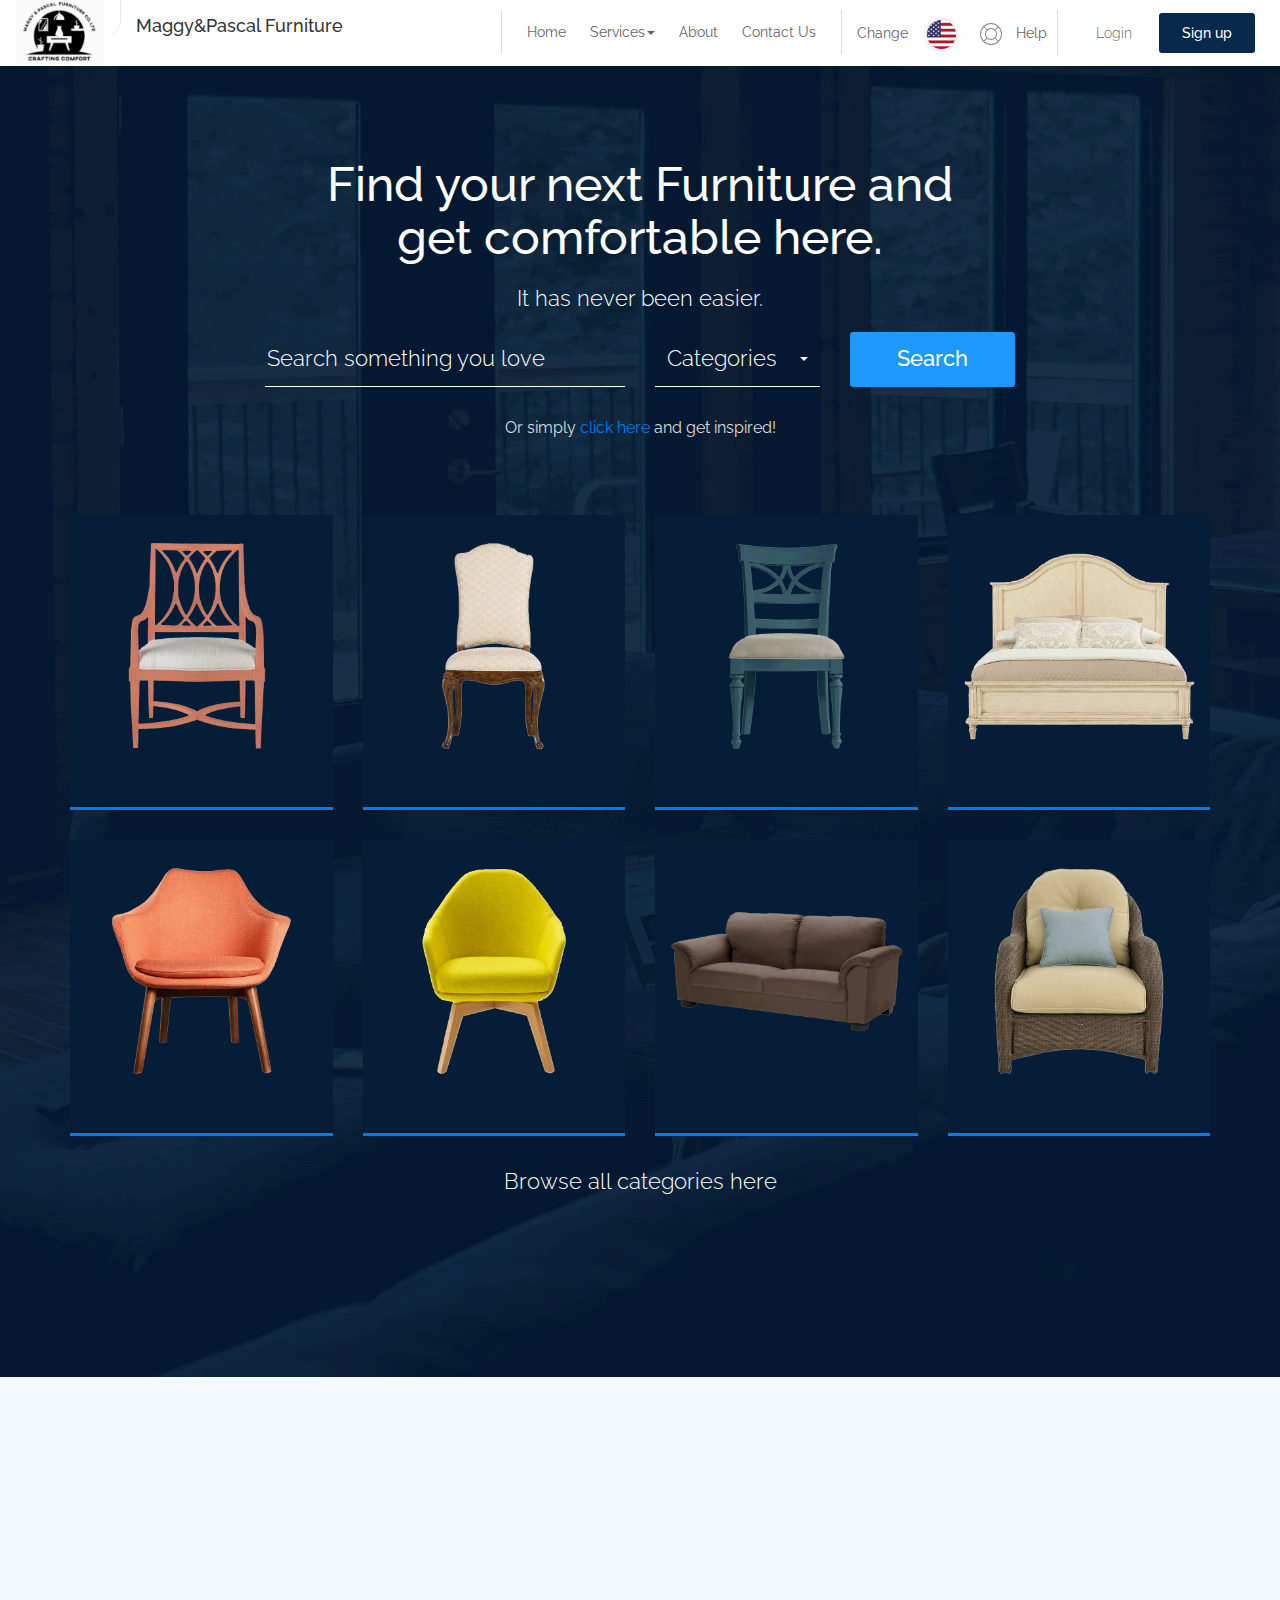
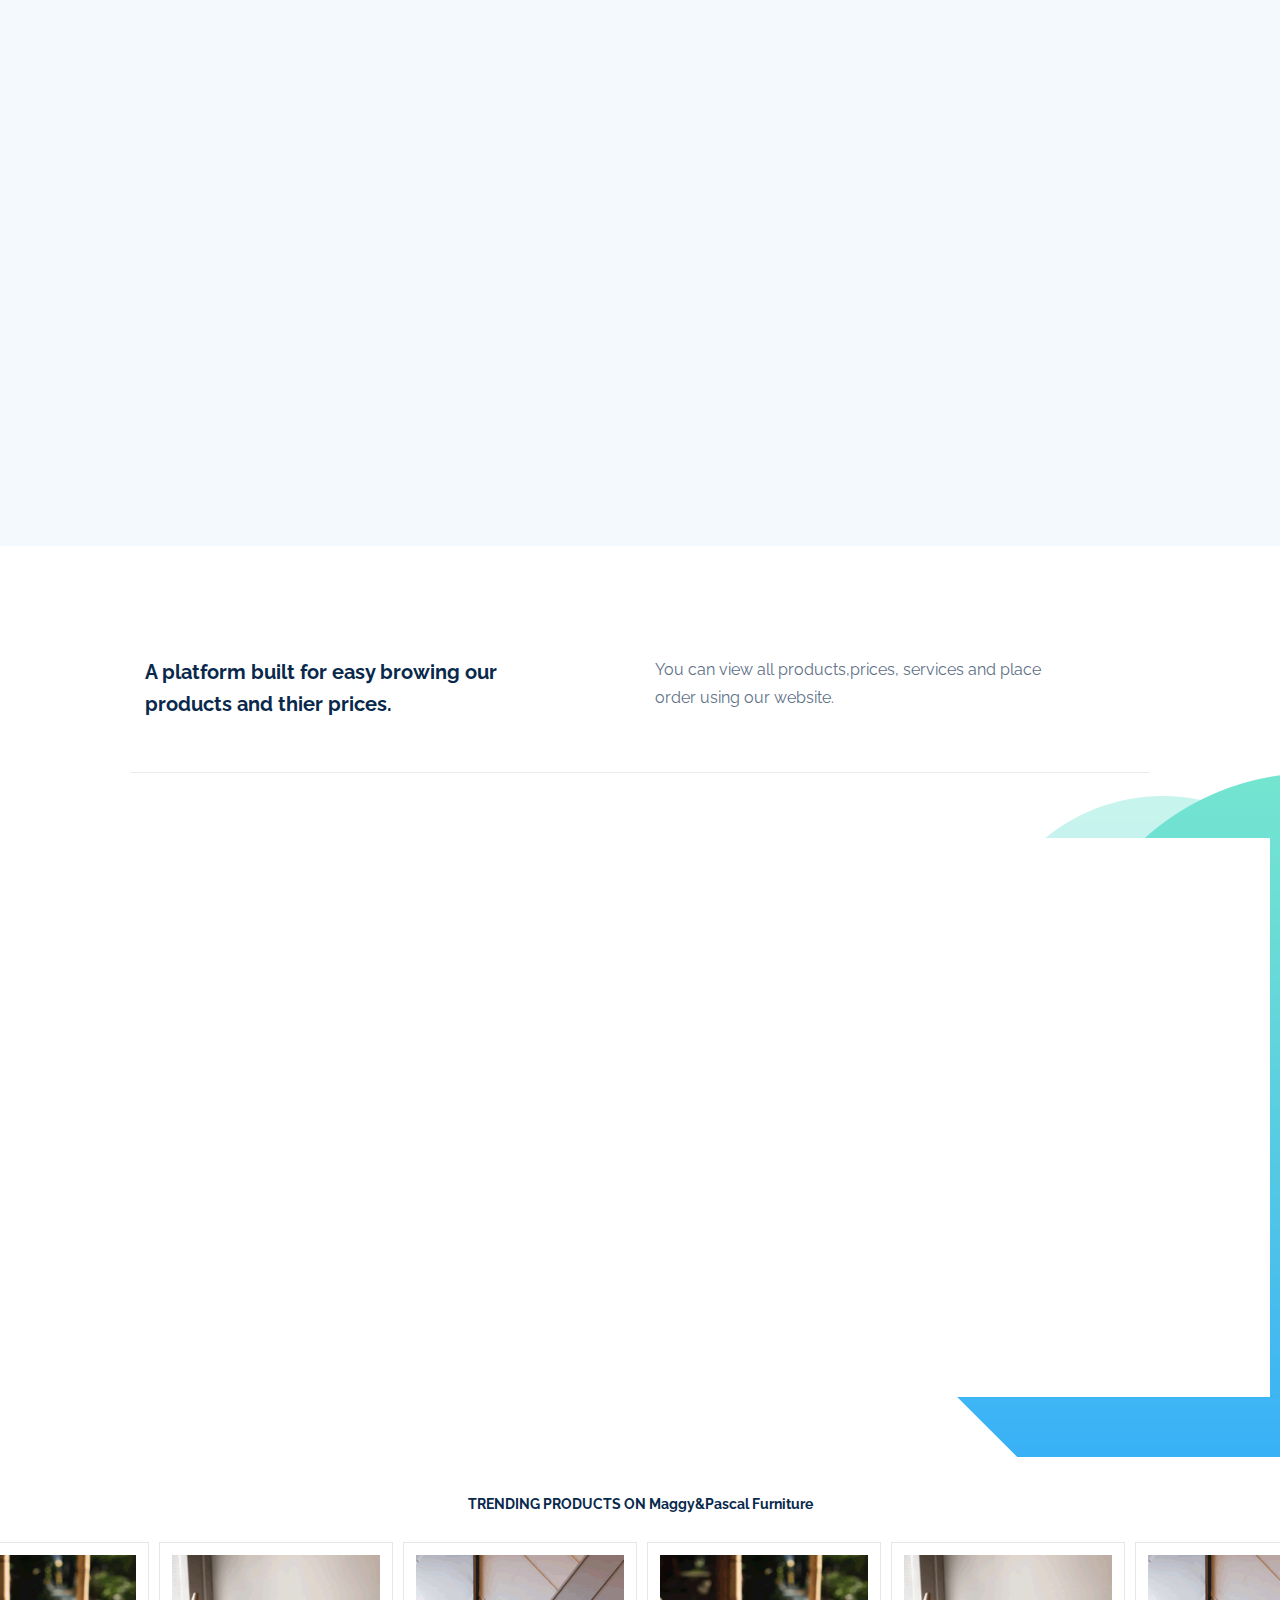
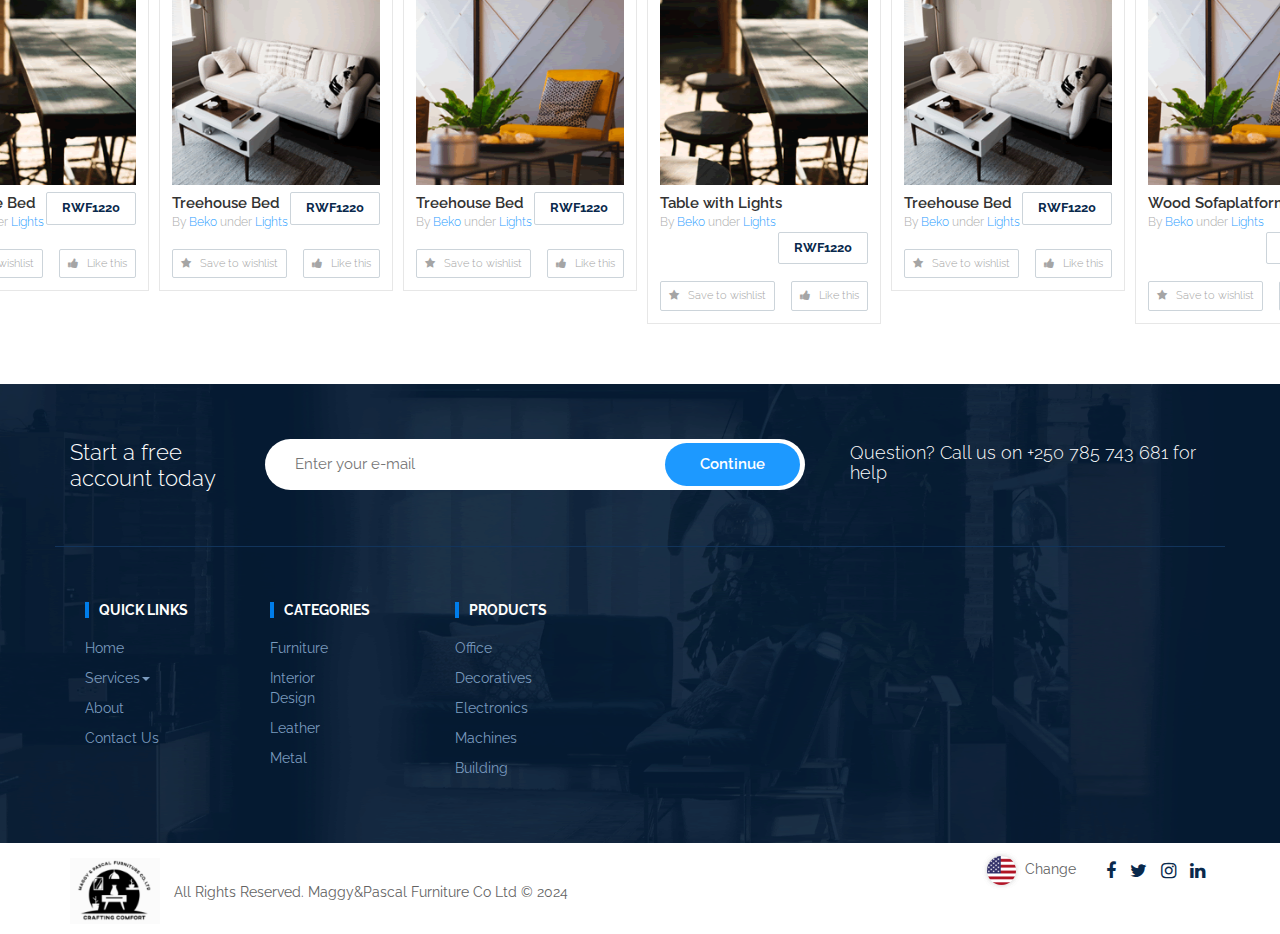
==== commit fb6de8ea: "logo" ====
--- a/index.html
+++ b/index.html
@@ -318,7 +318,7 @@
                      <div class="col-md-6 col-sm-6 wow fadeIn" data-wow-delay="0.4s">
                         <div class="right-buyer">
                            <h4>buyer</h4>
-                           <h2>Empower your House<br>
+                           <h2>Design your House<br>
                               <span>With a new Furniture and Interior Design </span>
                            </h2>
                            <p>Never worry about Confortable Furniture, with Maggy&Pascal Furniture your store is directly
@@ -555,7 +555,7 @@
             <div class="container">
                <div class="row">
                   <div class="col-md-8">
-                     <p><img width="90" src="images/logo.png" alt="#" style="margin-top: -5px;" /> All Rights Reserved.
+                     <p><img width="90" src="images/logomp.png" alt="#" style="margin-top: -5px;" /> All Rights Reserved.
                         Maggy&Pascal Furniture Co Ltd © 2024</p>
                   </div>
                   <div class="col-md-4">
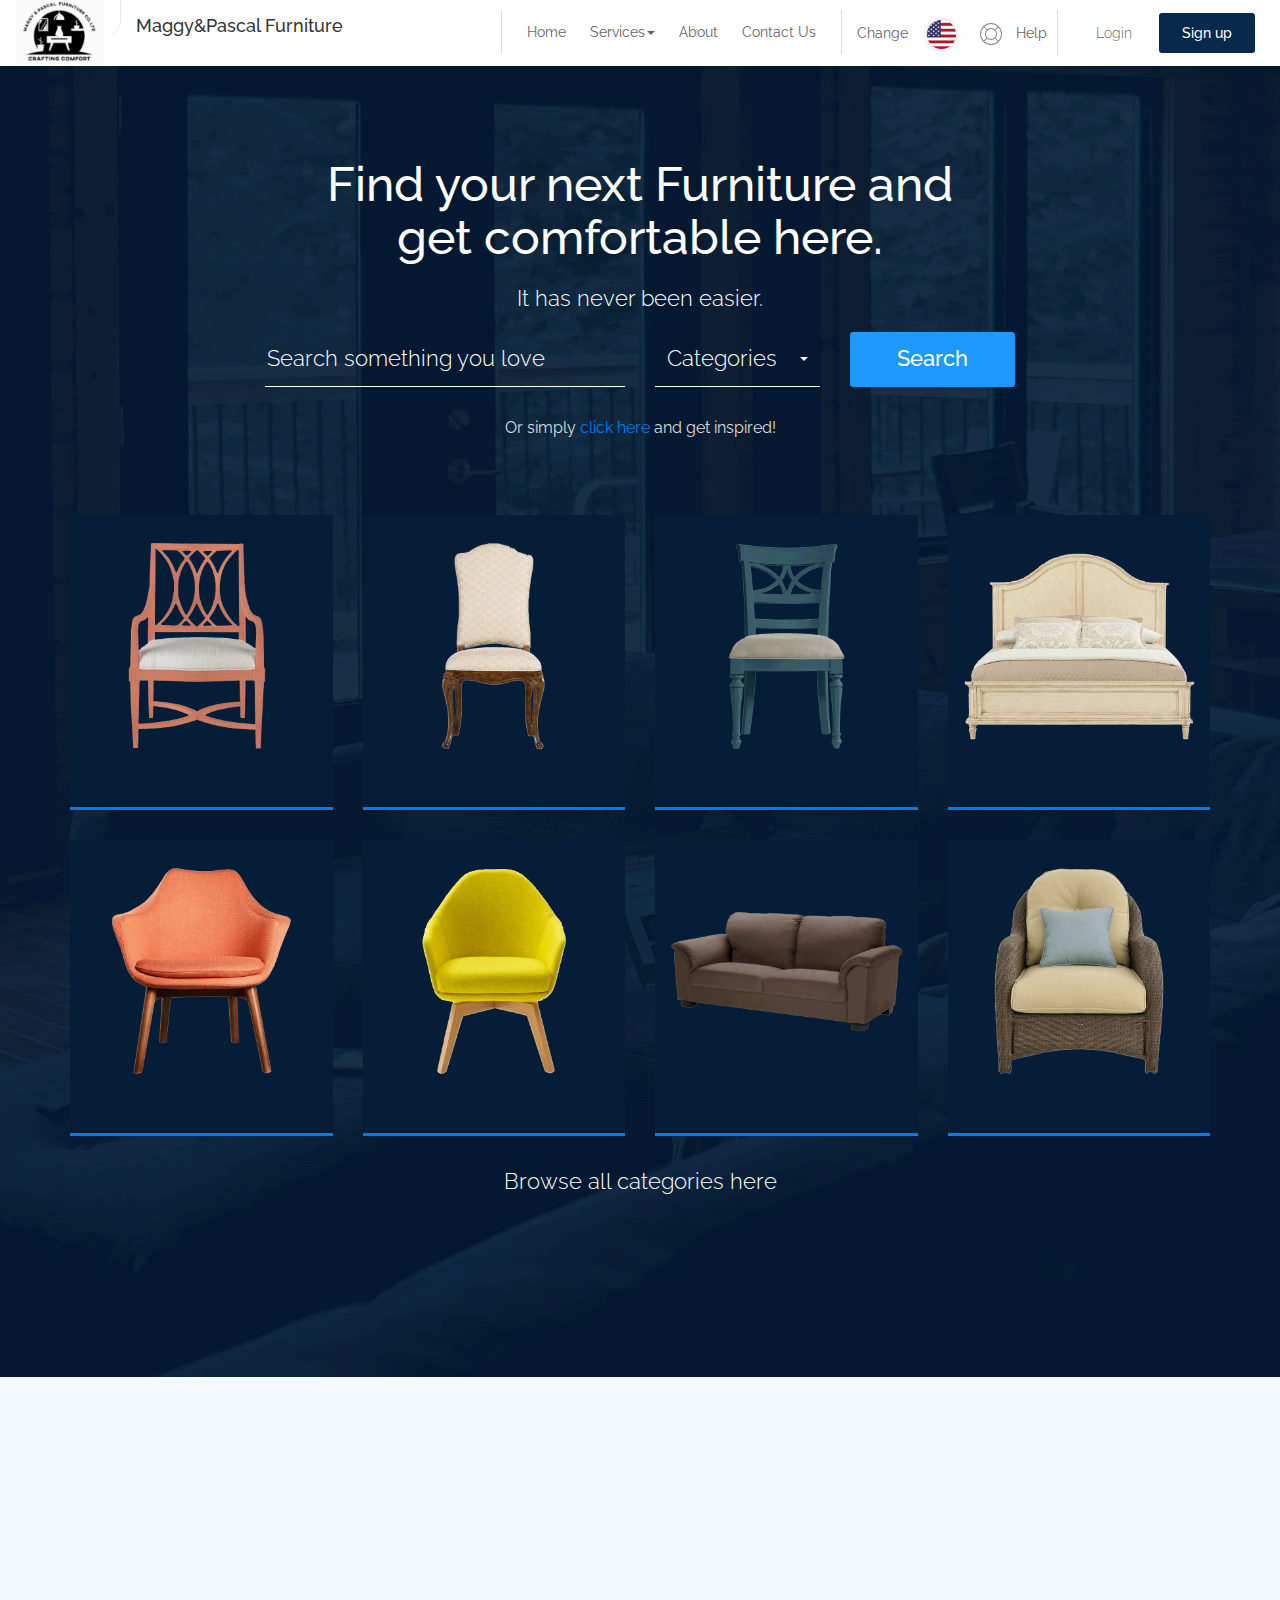
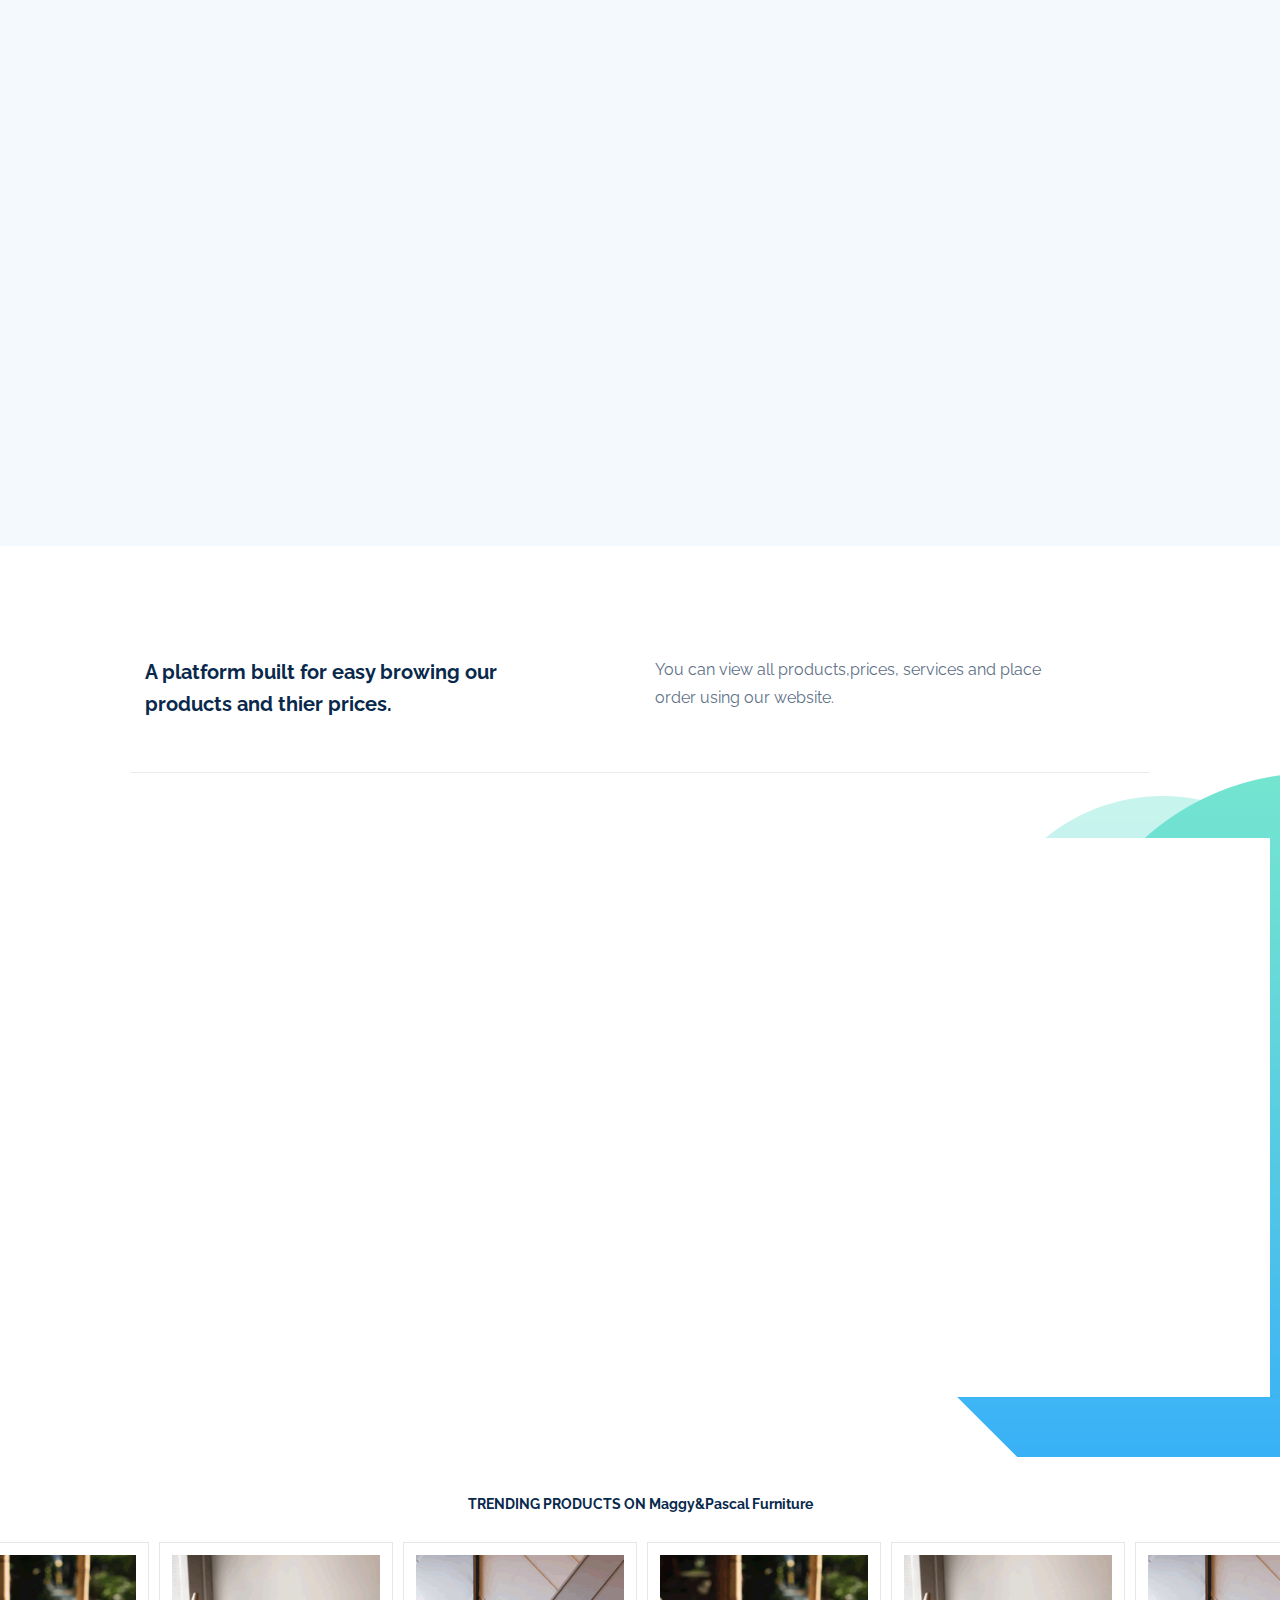
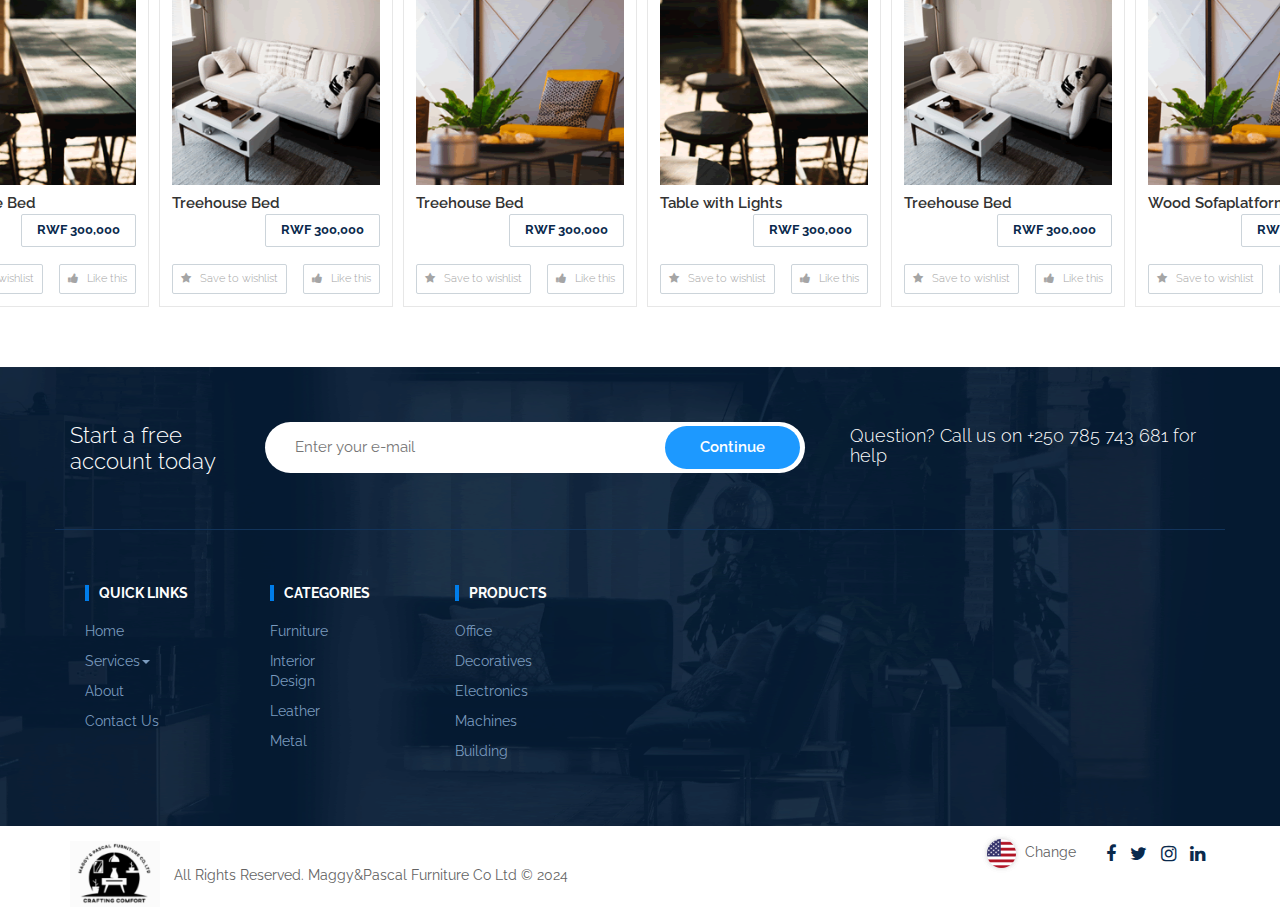
==== commit 6847ed5f: "added image" ====
--- a/index.html
+++ b/index.html
@@ -324,7 +324,7 @@
                            <p>Never worry about Confortable Furniture, with Maggy&Pascal Furniture your store is directly
                               connected to thousands of products.
                            </p>
-                           <a href="#">Create a buyer account</a>
+                           <a href="signup.html">Create a buyer account</a>
                         </div>
                      </div>
                   </div>
@@ -348,13 +348,13 @@
                         <div class="dit-t clearfix">
                            <div class="left-ti">
                               <h4>Table with Lights</h4>
-                              <p>By <span>Beko</span> under <span>Lights</span></p>
+                              
                            </div>
-                           <a href="#">RWF1220</a>
+                           <a href="productpage.html">RWF 300,000</a>
                         </div>
                         <div class="dit-btn clearfix">
-                           <a class="wis" href="#"><i class="fa fa-star" aria-hidden="true"></i> Save to wishlist </a>
-                           <a class="thi" href="#"><i class="fa fa-thumbs-up" aria-hidden="true"></i> Like this</a>
+                           <a class="wis" href="productpage.html"><i class="fa fa-star" aria-hidden="true"></i> Save to wishlist </a>
+                           <a class="thi" href="productpage.html"><i class="fa fa-thumbs-up" aria-hidden="true"></i> Like this</a>
                         </div>
                      </div>
                   </div>
@@ -362,19 +362,19 @@
                <div>
                   <div class="prod-box">
                      <div class="prod-i">
-                        <img src="images/tr2.png" alt="#" />
+                        <img src="images/tr2.png" alt="productpage.html" />
                      </div>
                      <div class="prod-dit clearfix">
                         <div class="dit-t clearfix">
                            <div class="left-ti">
                               <h4>Treehouse Bed</h4>
-                              <p>By <span>Beko</span> under <span>Lights</span></p>
+                              
                            </div>
-                           <a href="#">RWF1220</a>
+                           <a href="productpage.html">RWF 300,000</a>
                         </div>
                         <div class="dit-btn clearfix">
-                           <a class="wis" href="#"><i class="fa fa-star" aria-hidden="true"></i> Save to wishlist </a>
-                           <a class="thi" href="#"><i class="fa fa-thumbs-up" aria-hidden="true"></i> Like this</a>
+                           <a class="wis" href="productpage.html"><i class="fa fa-star" aria-hidden="true"></i> Save to wishlist </a>
+                           <a class="thi" href="productpage.html"><i class="fa fa-thumbs-up" aria-hidden="true"></i> Like this</a>
                         </div>
                      </div>
                   </div>
@@ -382,19 +382,19 @@
                <div>
                   <div class="prod-box">
                      <div class="prod-i">
-                        <img src="images/tr3.png" alt="#" />
+                        <img src="images/tr3.png" alt="productpage.html" />
                      </div>
                      <div class="prod-dit clearfix">
                         <div class="dit-t clearfix">
                            <div class="left-ti">
                               <h4>Wood Sofaplatform</h4>
-                              <p>By <span>Beko</span> under <span>Lights</span></p>
+                              
                            </div>
-                           <a href="#">RWF1220</a>
+                           <a href="productpage.html">RWF 300,000</a>
                         </div>
                         <div class="dit-btn clearfix">
-                           <a class="wis" href="#"><i class="fa fa-star" aria-hidden="true"></i> Save to wishlist </a>
-                           <a class="thi" href="#"><i class="fa fa-thumbs-up" aria-hidden="true"></i> Like this</a>
+                           <a class="wis" href="profile.html"><i class="fa fa-star" aria-hidden="true"></i> Save to wishlist </a>
+                           <a class="thi" href="profile.html"><i class="fa fa-thumbs-up" aria-hidden="true"></i> Like this</a>
                         </div>
                      </div>
                   </div>
@@ -402,19 +402,19 @@
                <div>
                   <div class="prod-box">
                      <div class="prod-i">
-                        <img src="images/tr4.png" alt="#" />
+                        <img src="images/tr4.png" alt="productpage.html" />
                      </div>
                      <div class="prod-dit clearfix">
                         <div class="dit-t clearfix">
                            <div class="left-ti">
                               <h4>Wall Sticker</h4>
-                              <p>By <span>Beko</span> under <span>Lights</span></p>
+                              
                            </div>
-                           <a href="#">RWF1220</a>
+                           <a href="productpage.html">RWF 300,000</a>
                         </div>
                         <div class="dit-btn clearfix">
-                           <a class="wis" href="#"><i class="fa fa-star" aria-hidden="true"></i> Save to wishlist </a>
-                           <a class="thi" href="#"><i class="fa fa-thumbs-up" aria-hidden="true"></i> Like this</a>
+                           <a class="wis" href="productpage.html"><i class="fa fa-star" aria-hidden="true"></i> Save to wishlist </a>
+                           <a class="thi" href="productpage.html"><i class="fa fa-thumbs-up" aria-hidden="true"></i> Like this</a>
                         </div>
                      </div>
                   </div>
@@ -422,19 +422,19 @@
                <div>
                   <div class="prod-box">
                      <div class="prod-i">
-                        <img src="images/tr1.png" alt="#" />
+                        <img src="images/tr1.png" alt="productpage.html" />
                      </div>
                      <div class="prod-dit clearfix">
                         <div class="dit-t clearfix">
                            <div class="left-ti">
                               <h4>Treehouse Bed</h4>
-                              <p>By <span>Beko</span> under <span>Lights</span></p>
+                              
                            </div>
-                           <a href="#">RWF1220</a>
+                           <a href="productpage.html">RWF 300,000</a>
                         </div>
                         <div class="dit-btn clearfix">
-                           <a class="wis" href="#"><i class="fa fa-star" aria-hidden="true"></i> Save to wishlist </a>
-                           <a class="thi" href="#"><i class="fa fa-thumbs-up" aria-hidden="true"></i> Like this</a>
+                           <a class="wis" href="productpage.html"><i class="fa fa-star" aria-hidden="true"></i> Save to wishlist </a>
+                           <a class="thi" href="productpage.html"><i class="fa fa-thumbs-up" aria-hidden="true"></i> Like this</a>
                         </div>
                      </div>
                   </div>
@@ -442,19 +442,19 @@
                <div>
                   <div class="prod-box">
                      <div class="prod-i">
-                        <img src="images/tr2.png" alt="#" />
+                        <img src="images/tr2.png" alt="productpage.html" />
                      </div>
                      <div class="prod-dit clearfix">
                         <div class="dit-t clearfix">
                            <div class="left-ti">
                               <h4>Treehouse Bed</h4>
-                              <p>By <span>Beko</span> under <span>Lights</span></p>
+                              
                            </div>
-                           <a href="#">RWF1220</a>
+                           <a href="productpage.html">RWF 300,000</a>
                         </div>
                         <div class="dit-btn clearfix">
-                           <a class="wis" href="#"><i class="fa fa-star" aria-hidden="true"></i> Save to wishlist </a>
-                           <a class="thi" href="#"><i class="fa fa-thumbs-up" aria-hidden="true"></i> Like this</a>
+                           <a class="wis" href="productpage.html"><i class="fa fa-star" aria-hidden="true"></i> Save to wishlist </a>
+                           <a class="thi" href="productpage.html"><i class="fa fa-thumbs-up" aria-hidden="true"></i> Like this</a>
                         </div>
                      </div>
                   </div>
@@ -462,19 +462,19 @@
                <div>
                   <div class="prod-box">
                      <div class="prod-i">
-                        <img src="images/tr3.png" alt="#" />
+                        <img src="images/tr3.png" alt="productpage.html" />
                      </div>
                      <div class="prod-dit clearfix">
                         <div class="dit-t clearfix">
                            <div class="left-ti">
                               <h4>Treehouse Bed</h4>
-                              <p>By <span>Beko</span> under <span>Lights</span></p>
+                              
                            </div>
-                           <a href="#">RWF1220</a>
+                           <a href="productpage.html">RWF 300,000</a>
                         </div>
                         <div class="dit-btn clearfix">
-                           <a class="wis" href="#"><i class="fa fa-star" aria-hidden="true"></i> Save to wishlist </a>
-                           <a class="thi" href="#"><i class="fa fa-thumbs-up" aria-hidden="true"></i> Like this</a>
+                           <a class="wis" href="productpage.html"><i class="fa fa-star" aria-hidden="true"></i> Save to wishlist </a>
+                           <a class="thi" href="productpage.html"><i class="fa fa-thumbs-up" aria-hidden="true"></i> Like this</a>
                         </div>
                      </div>
                   </div>
@@ -514,7 +514,7 @@
                            <ul>
                               <li><a href="index.html">Home</a></li>
                               <li class="dropdown">
-                                 <a href="#" class="dropdown-toggle" data-toggle="dropdown" role="button"
+                                 <a href="productpage.html" class="dropdown-toggle" data-toggle="dropdown" role="button"
                                     aria-haspopup="true" aria-expanded="false">Services<span class="caret"></span></a>
                                  <ul class="dropdown-menu">
                                     <li><a href="category.html">Upholstered Living Room Sets</a></li>
@@ -555,7 +555,7 @@
             <div class="container">
                <div class="row">
                   <div class="col-md-8">
-                     <p><img width="90" src="images/logomp.png" alt="#" style="margin-top: -5px;" /> All Rights Reserved.
+                     <p><img width="90" src="images/logomp.png" alt="productpage.html" style="margin-top: -5px;" /> All Rights Reserved.
                         Maggy&Pascal Furniture Co Ltd © 2024</p>
                   </div>
                   <div class="col-md-4">
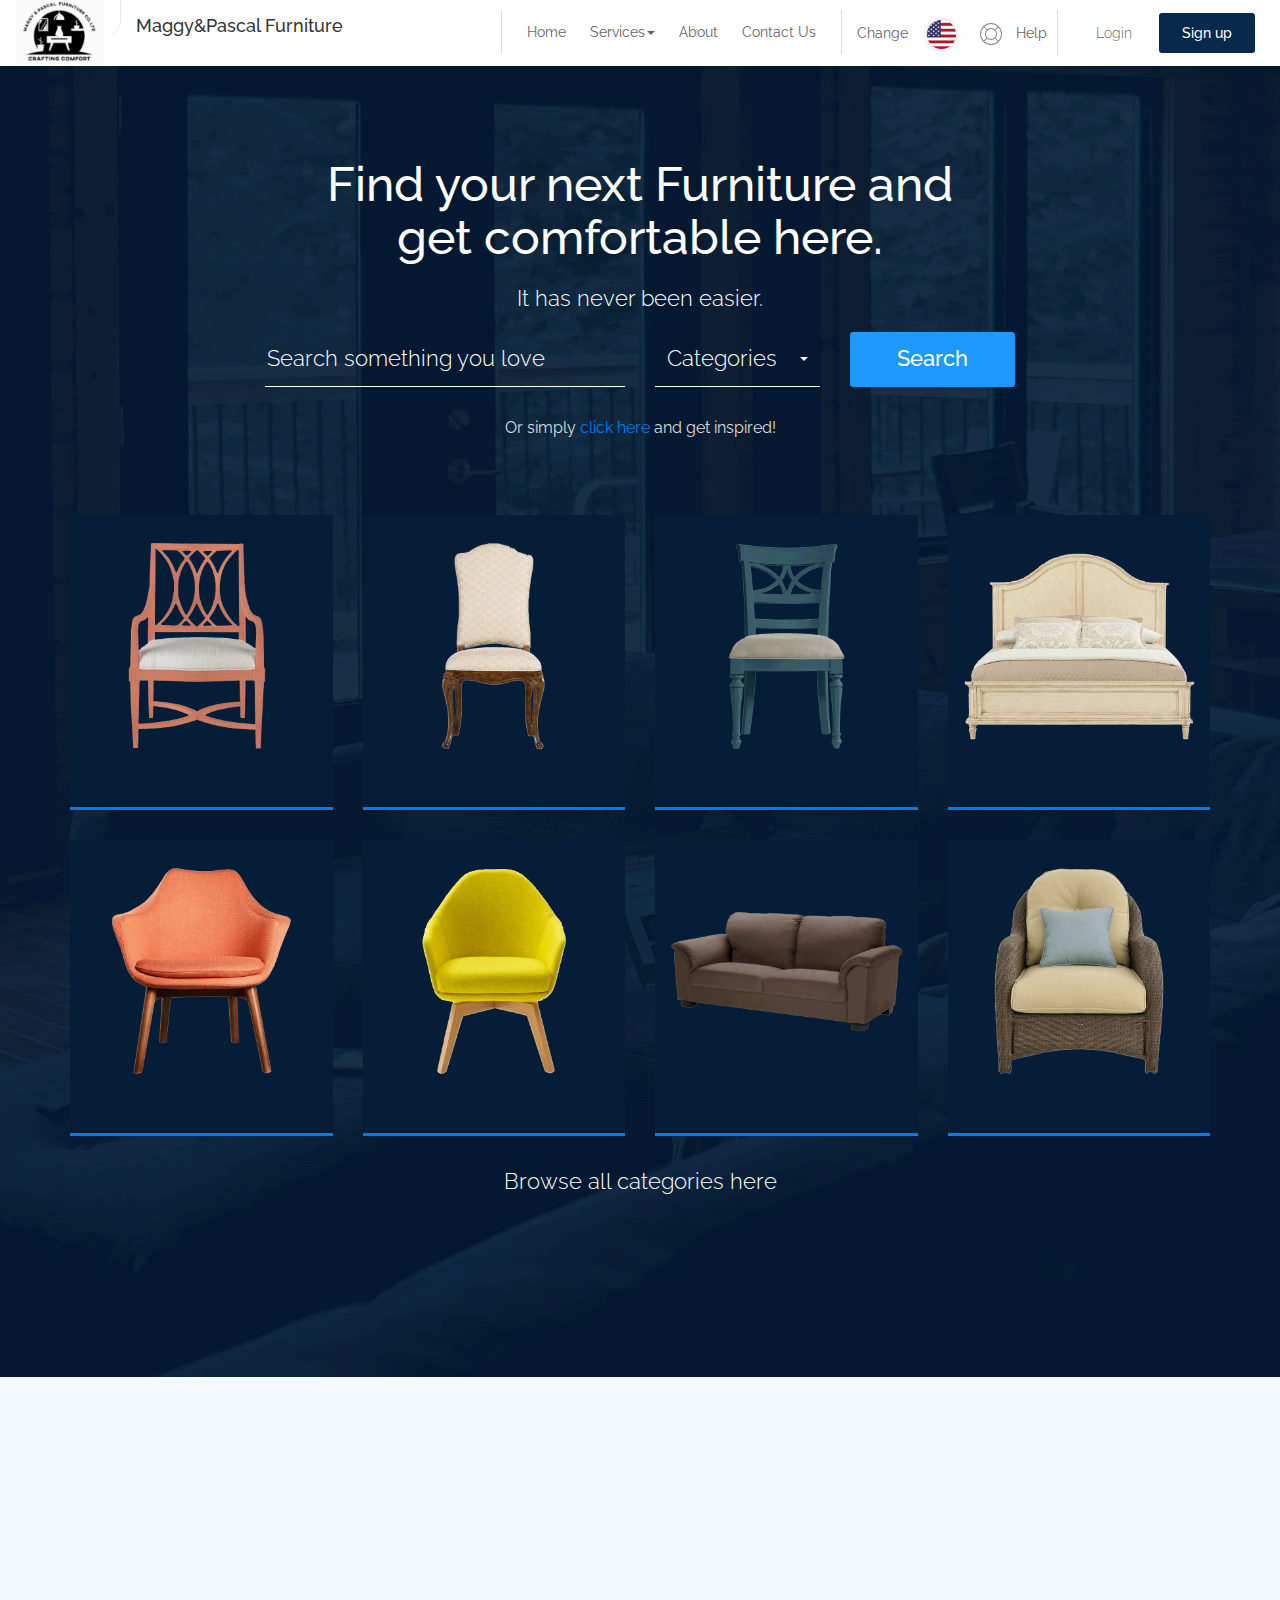
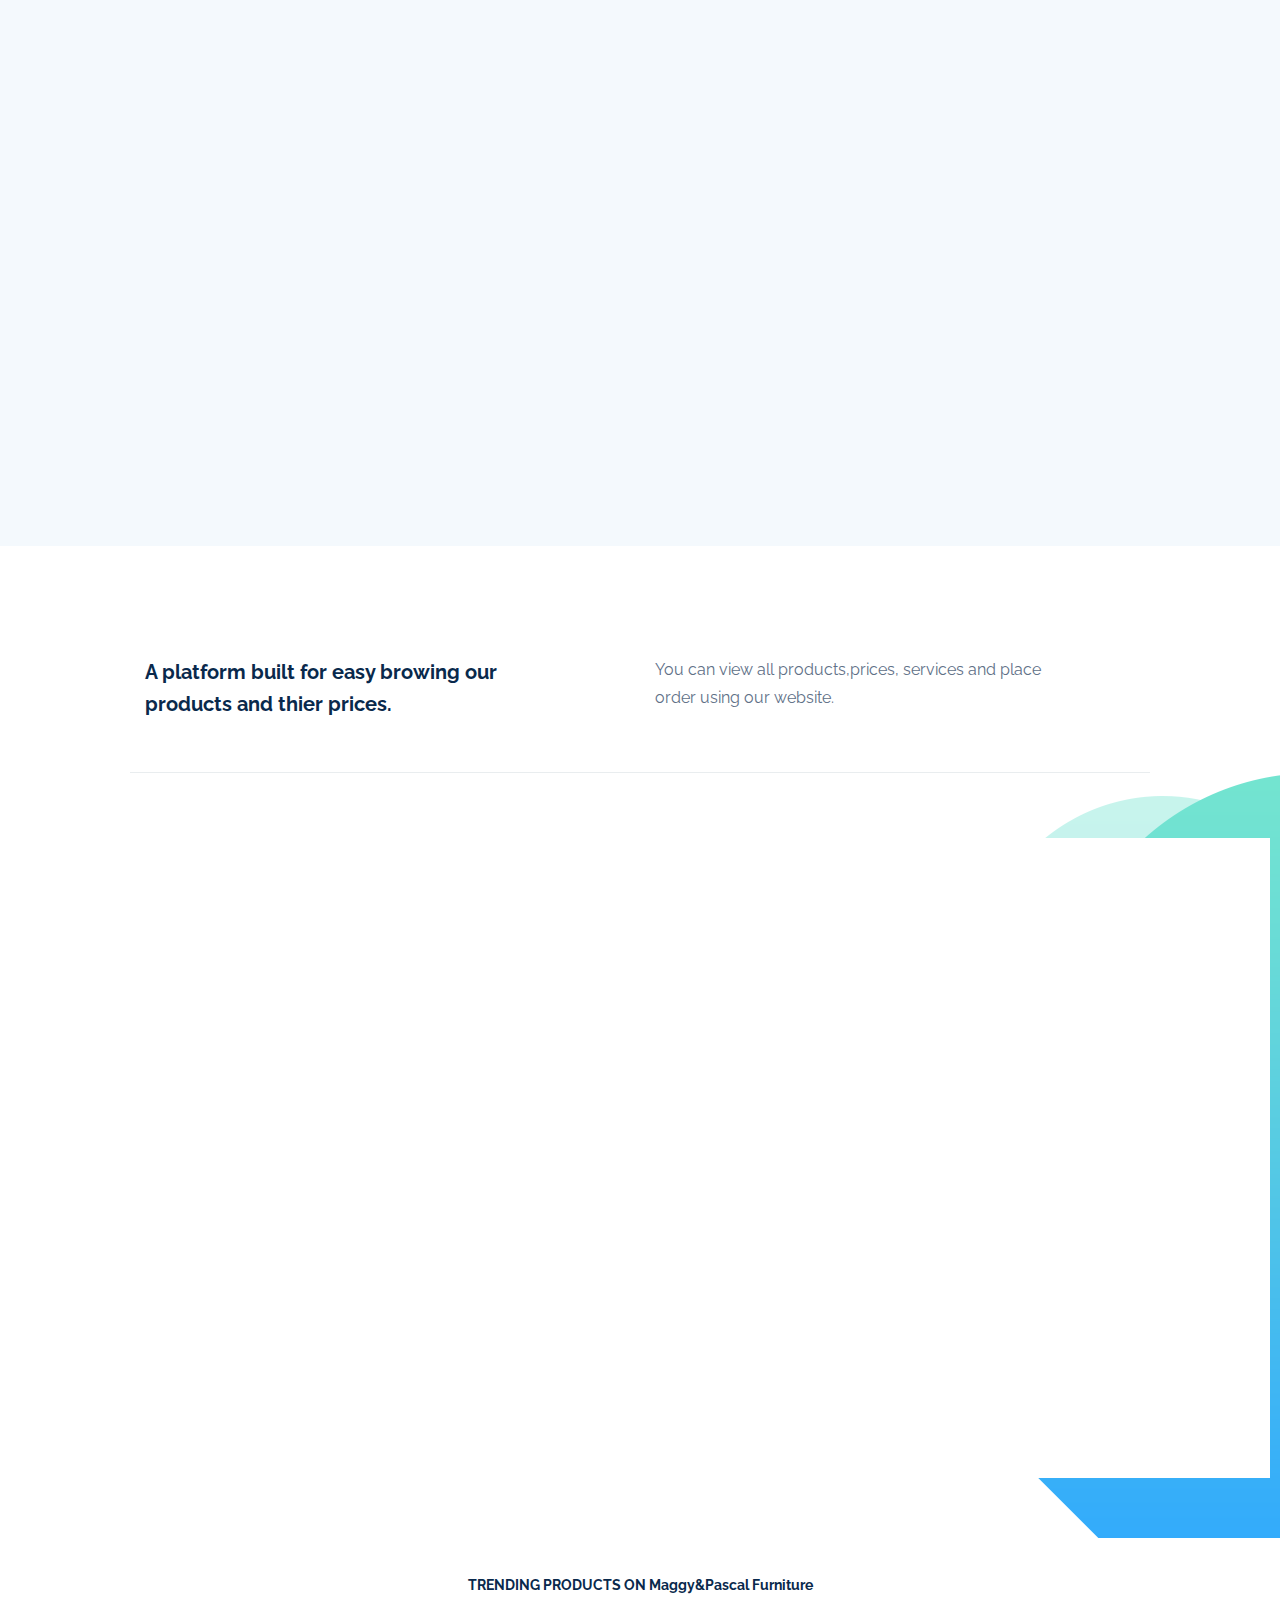
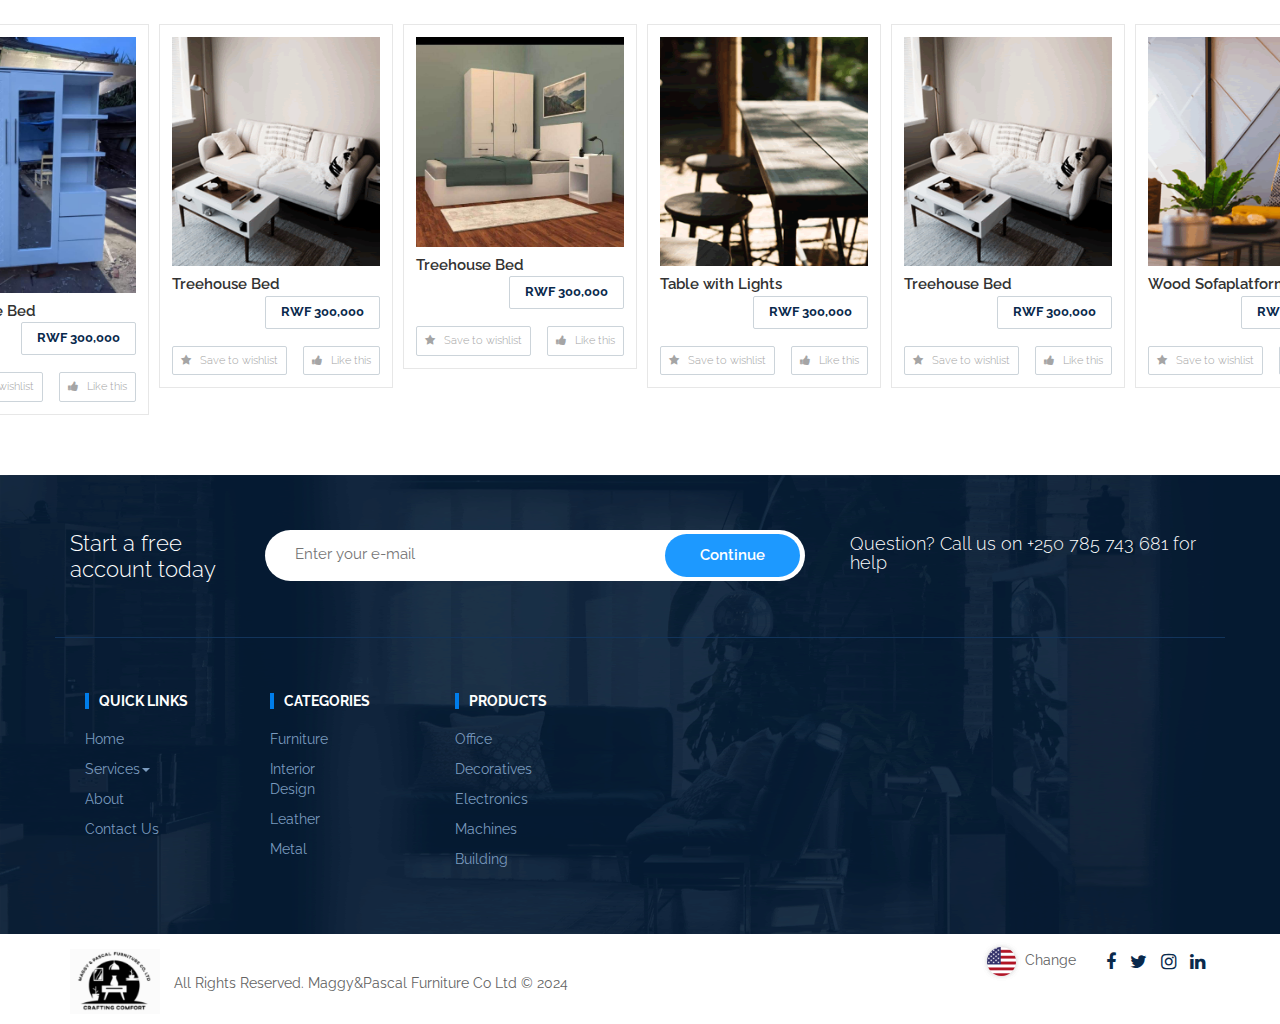
==== commit 6cea4306: "added more content" ====
--- a/index.html
+++ b/index.html
@@ -312,7 +312,7 @@
                   <div class="buyer-box clearfix">
                      <div class="col-md-6 col-sm-6 wow fadeIn" data-wow-delay="0.2s">
                         <div class="left-buyer">
-                           <img class="img-responsive" src="images/creat_pro.png" alt="#" />
+                           <img class="img-responsive" src="images/IMG-20240206-WA0014.jpg" alt="#" />
                         </div>
                      </div>
                      <div class="col-md-6 col-sm-6 wow fadeIn" data-wow-delay="0.4s">
@@ -422,7 +422,7 @@
                <div>
                   <div class="prod-box">
                      <div class="prod-i">
-                        <img src="images/tr1.png" alt="productpage.html" />
+                        <img src="images/IMG-20240206-WA0026.jpg" alt="productpage.html" />
                      </div>
                      <div class="prod-dit clearfix">
                         <div class="dit-t clearfix">
@@ -462,7 +462,7 @@
                <div>
                   <div class="prod-box">
                      <div class="prod-i">
-                        <img src="images/tr3.png" alt="productpage.html" />
+                        <img src="images/IMG-20240206-WA0023.jpg" alt="productpage.html" />
                      </div>
                      <div class="prod-dit clearfix">
                         <div class="dit-t clearfix">
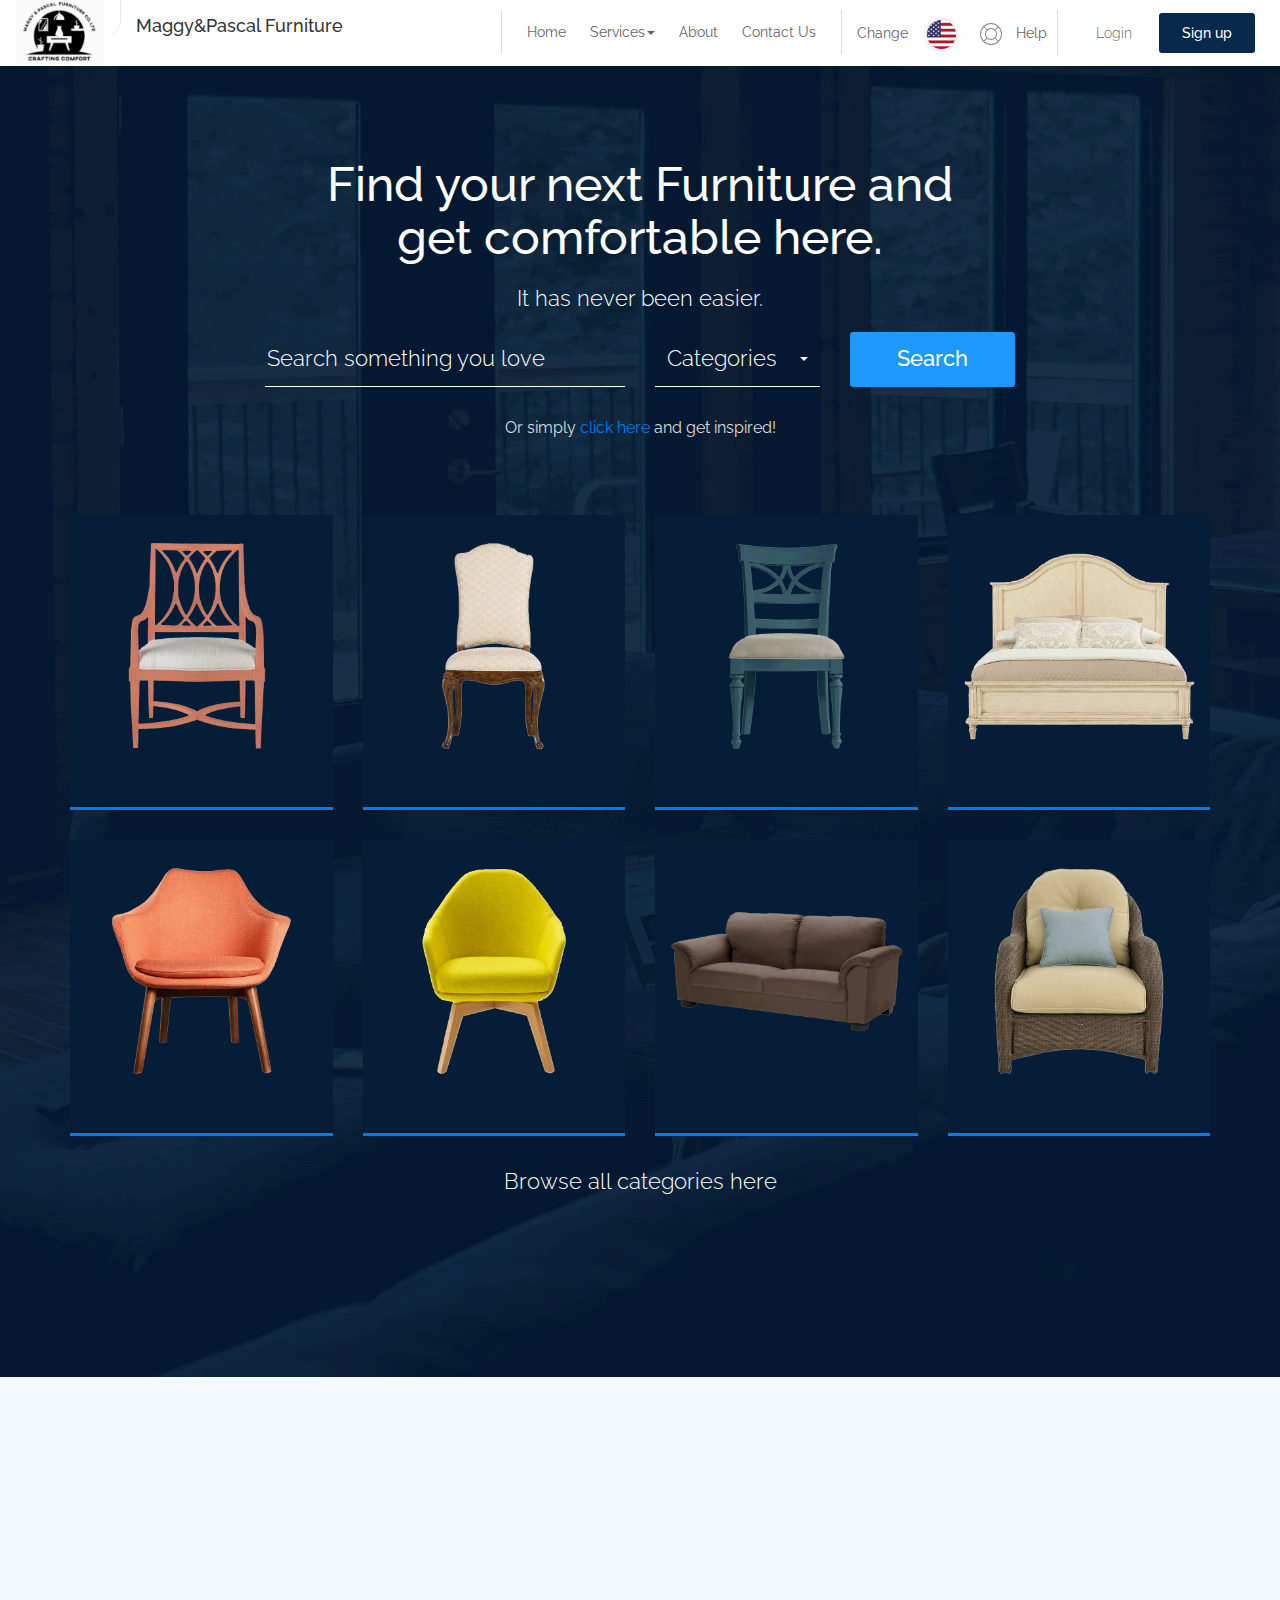
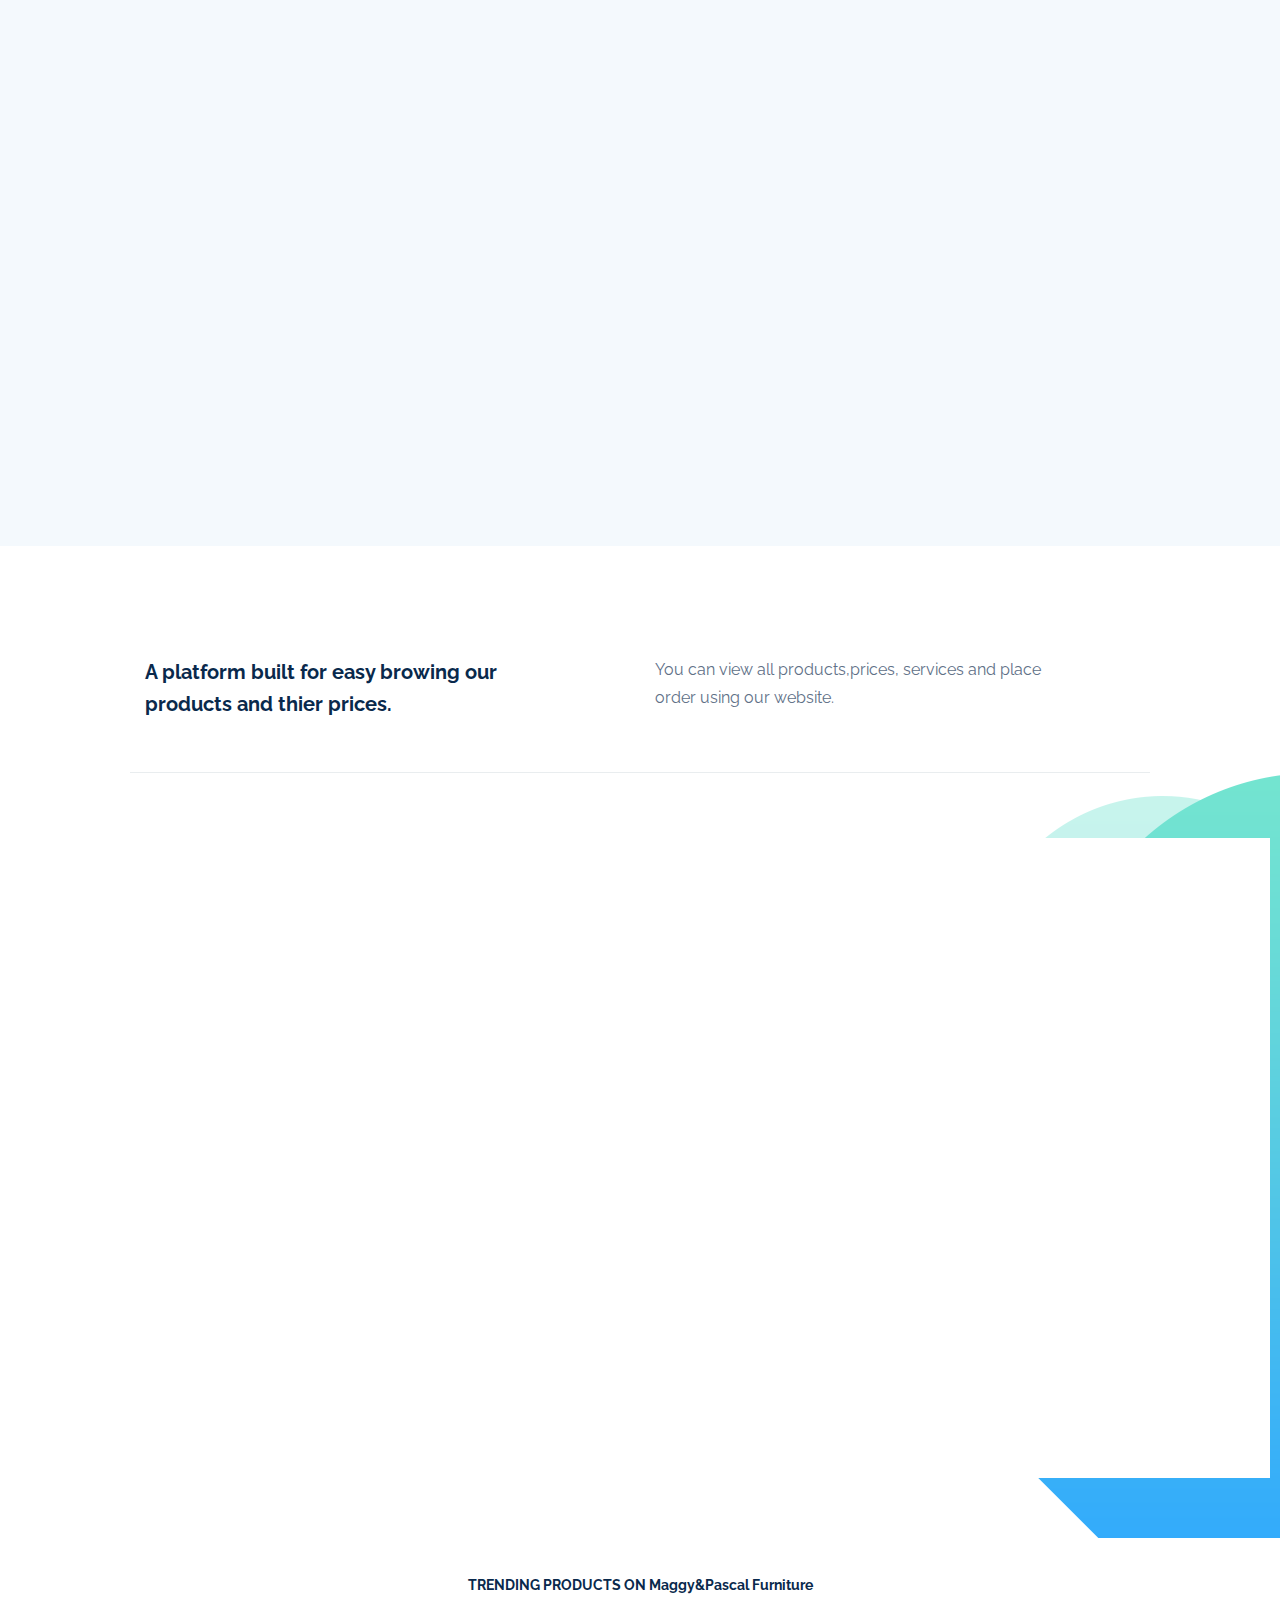
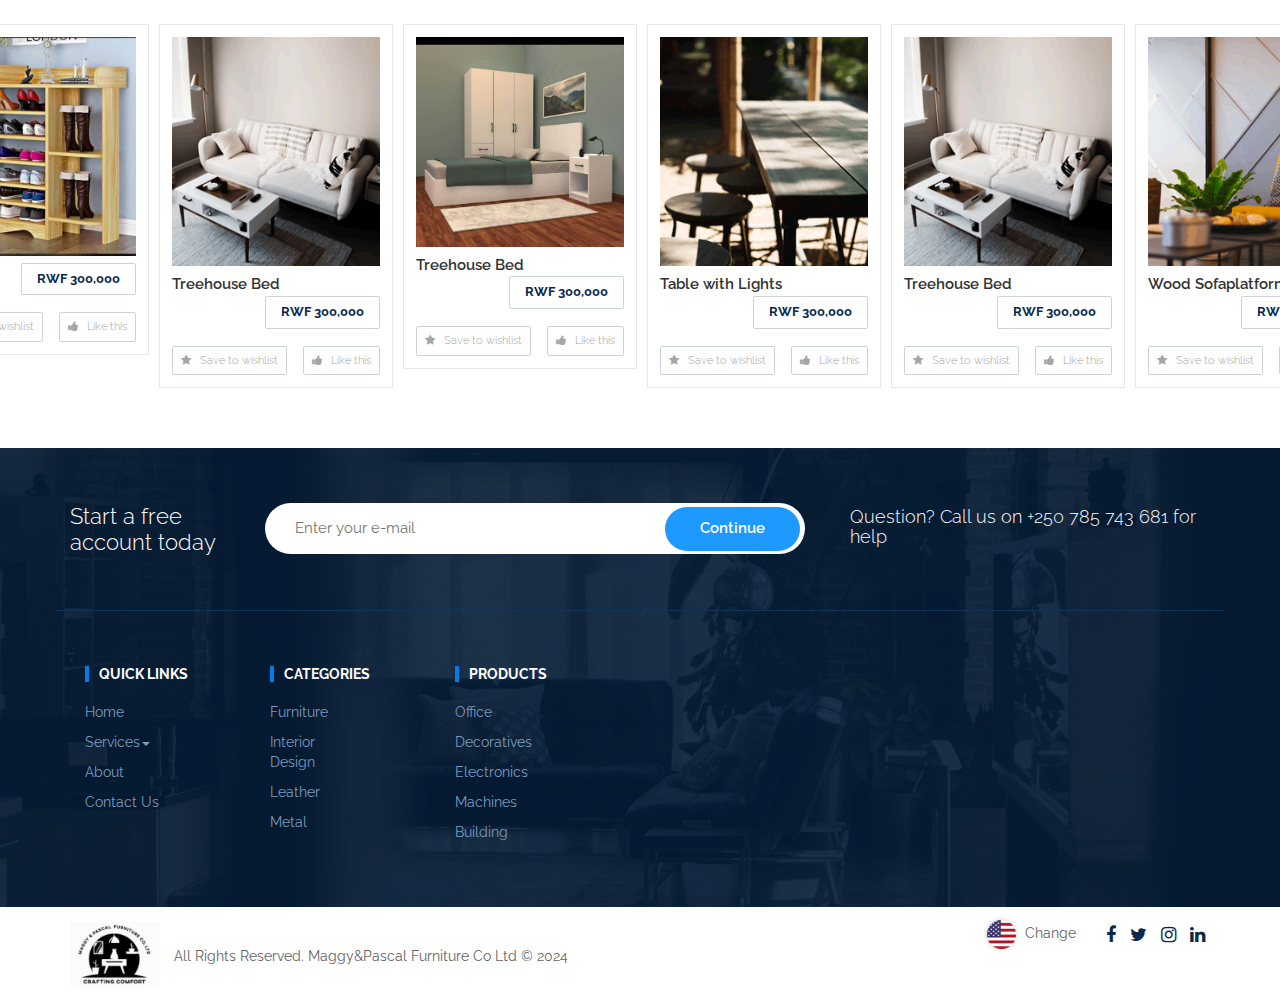
==== commit ed09be59: "product" ====
--- a/index.html
+++ b/index.html
@@ -422,12 +422,12 @@
                <div>
                   <div class="prod-box">
                      <div class="prod-i">
-                        <img src="images/IMG-20240206-WA0026.jpg" alt="productpage.html" />
+                        <img src="images/IMG-20240206-WA0022.jpg" alt="productpage.html" />
                      </div>
                      <div class="prod-dit clearfix">
                         <div class="dit-t clearfix">
                            <div class="left-ti">
-                              <h4>Treehouse Bed</h4>
+                              <h4>For Shoes</h4>
                               
                            </div>
                            <a href="productpage.html">RWF 300,000</a>
